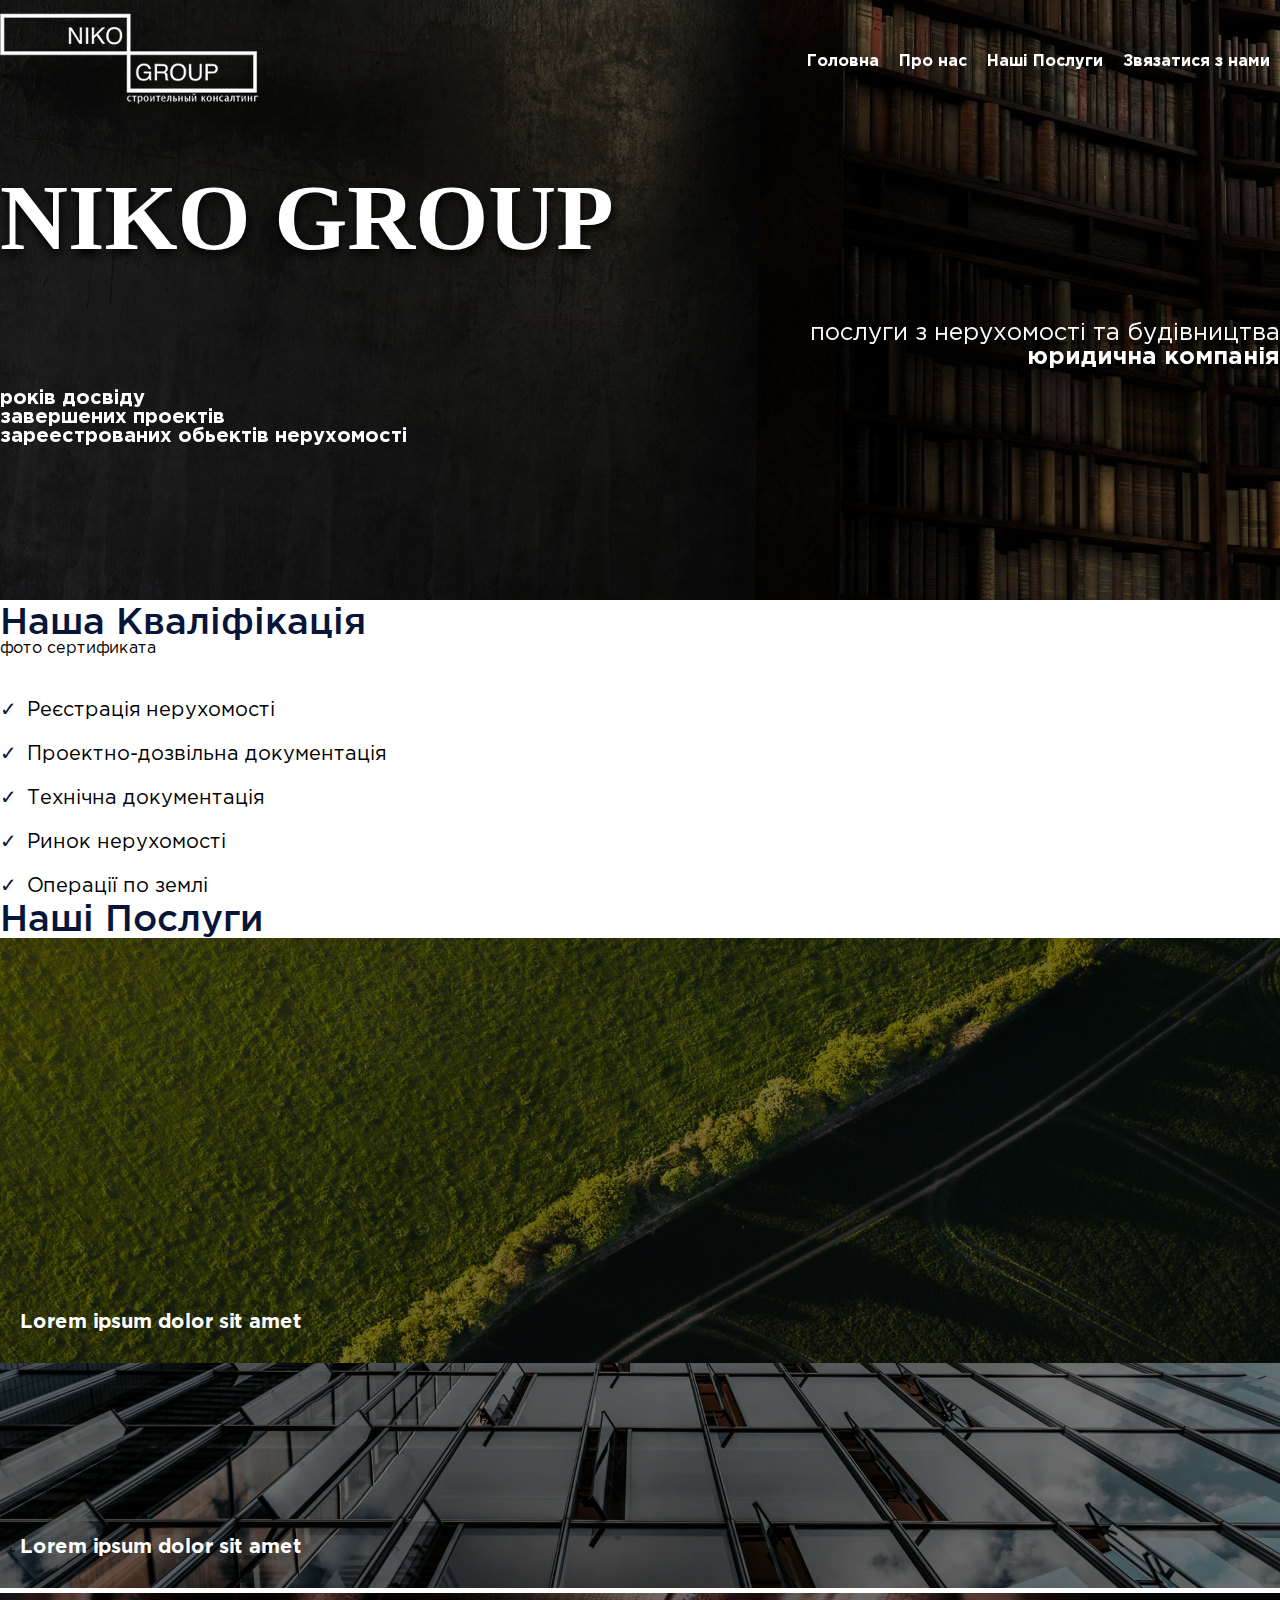
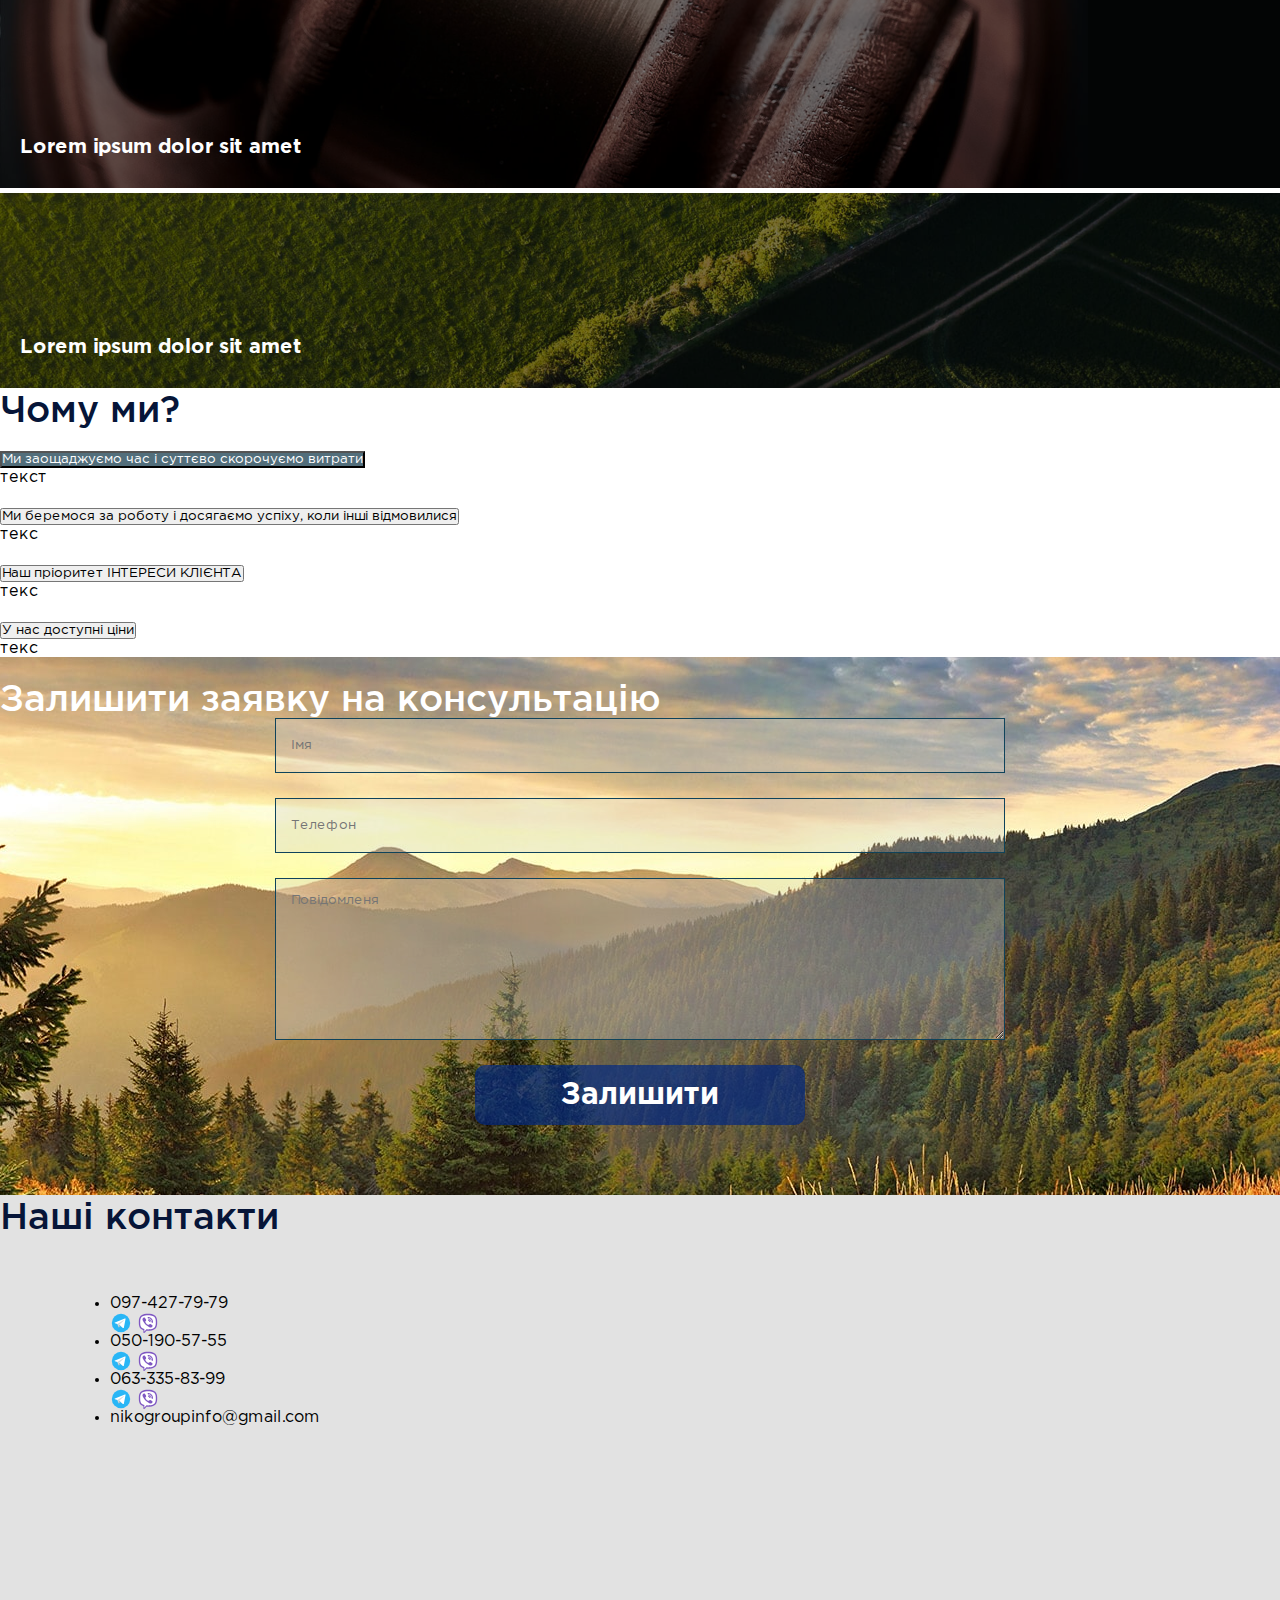
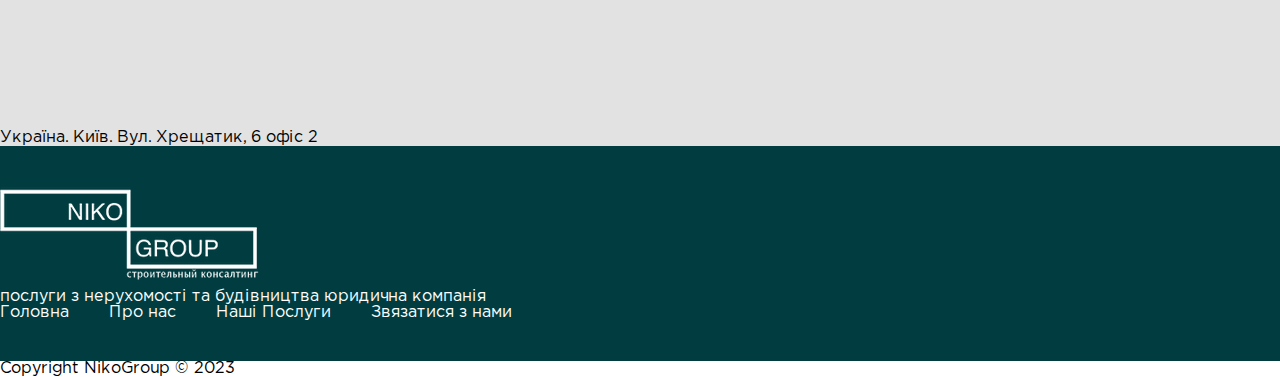
==== index.html @ b3f863db "first commit" ====
<!DOCTYPE html>
<html lang="en">
  <head>
    <meta charset="UTF-8" />
    <meta name="viewport" content="width=device-width, initial-scale=1.0" />
    <link
      rel="shortcut icon"
      href="./assets/img/favico.png"
      type="image/x-icon"
    />
    <link
      rel="stylesheet"
      href="https://cdn.jsdelivr.net/npm/swiper@10/swiper-bundle.min.css"
    />
    <link
      rel="stylesheet"
      href="https://cdnjs.cloudflare.com/ajax/libs/animate.css/4.1.1/animate.min.css"
    />
    <link
      href="https://cdn.jsdelivr.net/npm/bootstrap@5.2.3/dist/css/bootstrap.min.css"
      rel="stylesheet"
      integrity="sha384-rbsA2VBKQhggwzxH7pPCaAqO46MgnOM80zW1RWuH61DGLwZJEdK2Kadq2F9CUG65"
      crossorigin="anonymous"
    />
    <link rel="stylesheet" href="./assets/style/style.css" />
    <title>Niko grup</title>
  </head>

  <body>
    <section class="golovna">
      <!-- Slider main container -->
      <div class="swiper">
        <!-- Additional required wrapper -->
        <div class="swiper-wrapper">
          <div class="swiper-slide">
            <div class="slide">
              <img src="./assets/img/библиотека.jpeg" alt="" />
            </div>
          </div>
          <div class="swiper-slide">
            <div class="slide">
              <img src="./assets/img/practice-bg-2.jpeg" alt="" />
            </div>
          </div>
          <div class="swiper-slide">
            <div class="slide"><img src="./assets/img/teo.jpeg" alt="" /></div>
          </div>
        </div>
      </div>
      <div class="black-fon"></div>
      <header class="header">
        <div class="container">
          <div class="logo">
            <img src="./assets/img/logo4.webp" alt="logo" />
          </div>
          <nav>
            <ul>
              <li><a href="">Головна</a></li>
              <li><a href="">Про нас</a></li>
              <li><a href="">Наші Послуги</a></li>
              <li><a href="">Звязатися з нами</a></li>
            </ul>
          </nav>
        </div>
      </header>
      <div class="container">
        <div class="title">
          <h2 class="animate__animated animate__backInLeft">NIKO GROUP</h2>
          <p class="animate__animated animate__backInRight">
            послуги з нерухомості та будівництва
            <br />
            <strong>юридична компанія</strong>
          </p>
        </div>
        <div class="counter row">
          <div class="col-4">
            <p id="experience"></p>
            <span>років досвіду</span>
          </div>
          <div class="col-4">
            <p id="completed"></p>
            <span>завершених проектів</span>
          </div>
          <div class="col-4">
            <p id="registration"></p>
            <span>зареестрованих обьектів нерухомості</span>
          </div>
        </div>
      </div>
    </section>
    <section class="kvalifikation">
      <div class="container">
        <h2 class="mt-5 mb-5 text-center">Наша Кваліфікація</h2>
        <div class="row">
          <div class="col-5">фото сертификата</div>
          <div class="col-7">
            <ul class="kvalifikation_list">
              <li>Реєстрація нерухомості</li>
              <li>Проектно-дозвільна документація</li>
              <li>Технічна документація</li>
              <li>Ринок нерухомості</li>
              <li>Операції по землі</li>
            </ul>
          </div>
        </div>
      </div>
    </section>
    <section class="servise">
      <div class="container">
        <h2 class="mt-5 mb-5 text-center">Наші Послуги</h2>
        <div class="row">
          <div class="col-6 px-1">
            <div class="main-servise-1 main-servise">
              <div class="fons"></div>
              <img src="./assets/img/practice-bg-1.jpeg" alt="" />
              <div class="main_box">
                <p>Lorem ipsum dolor sit amet</p>
                <a href="">Детальніше</a>
              </div>
            </div>
          </div>
          <div class="col-6 p-0">
            <div class="row">
              <div class="col-12">
                <div class="main-servise-2 main-servise">
                  <div class="fons"></div>
                  <img src="./assets/img/practice-bg-2.jpeg" alt="" />
                  <div class="main_box">
                    <p>Lorem ipsum dolor sit amet</p>
                    <a href="">Детальніше</a>
                  </div>
                </div>
              </div>
              <div class="col-6 pe-0">
                <div class="main-servise-3 main-servise">
                  <div class="fons"></div>
                  <img src="./assets/img/practice-bg-4.jpeg" alt="" />
                  <div class="main_box">
                    <p>Lorem ipsum dolor sit amet</p>
                    <a href="">Детальніше</a>
                  </div>
                </div>
              </div>
              <div class="col-6 ps-1">
                <div class="main-servise-4 main-servise">
                  <div class="fons"></div>
                  <img src="./assets/img/practice-bg-1.jpeg" alt="" />
                  <div class="main_box">
                    <p>Lorem ipsum dolor sit amet</p>
                    <a href="">Детальніше</a>
                  </div>
                </div>
              </div>
            </div>
          </div>
        </div>
      </div>
    </section>
    <section class="about">
      <div class="container">
        <h2 class="mt-5 mb-5 text-center">Чому ми?</h2>
        <div class="accordion mb-5" id="accordionPanelsStayOpenExample">
          <div class="accordion-item">
            <h2 class="accordion-header" id="panelsStayOpen-headingOne">
              <button
                class="accordion-button"
                type="button"
                data-bs-toggle="collapse"
                data-bs-target="#panelsStayOpen-collapseOne"
                aria-expanded="true"
                aria-controls="panelsStayOpen-collapseOne"
              >
                Ми заощаджуємо час і суттєво скорочуємо витрати
              </button>
            </h2>
            <div
              id="panelsStayOpen-collapseOne"
              class="accordion-collapse collapse show"
              aria-labelledby="panelsStayOpen-headingOne"
            >
              <div class="accordion-body">текст</div>
            </div>
          </div>
          <div class="accordion-item">
            <h2 class="accordion-header" id="panelsStayOpen-headingTwo">
              <button
                class="accordion-button collapsed"
                type="button"
                data-bs-toggle="collapse"
                data-bs-target="#panelsStayOpen-collapseTwo"
                aria-expanded="false"
                aria-controls="panelsStayOpen-collapseTwo"
              >
                Ми беремося за роботу і досягаємо успіху, коли інші відмовилися
              </button>
            </h2>
            <div
              id="panelsStayOpen-collapseTwo"
              class="accordion-collapse collapse"
              aria-labelledby="panelsStayOpen-headingTwo"
            >
              <div class="accordion-body">текс</div>
            </div>
          </div>
          <div class="accordion-item">
            <h2 class="accordion-header" id="panelsStayOpen-headingThree">
              <button
                class="accordion-button collapsed"
                type="button"
                data-bs-toggle="collapse"
                data-bs-target="#panelsStayOpen-collapseThree"
                aria-expanded="false"
                aria-controls="panelsStayOpen-collapseThree"
              >
                Наш пріоритет ІНТЕРЕСИ КЛІЄНТА
              </button>
            </h2>
            <div
              id="panelsStayOpen-collapseThree"
              class="accordion-collapse collapse"
              aria-labelledby="panelsStayOpen-headingThree"
            >
              <div class="accordion-body">текс</div>
            </div>
          </div>
          <div class="accordion-item">
            <h2 class="accordion-header" id="panelsStayOpen-headingThree">
              <button
                class="accordion-button collapsed"
                type="button"
                data-bs-toggle="collapse"
                data-bs-target="#panelsStayOpen-collapseThree"
                aria-expanded="false"
                aria-controls="panelsStayOpen-collapseThree"
              >
                У нас доступні ціни
              </button>
            </h2>
            <div
              id="panelsStayOpen-collapseThree"
              class="accordion-collapse collapse"
              aria-labelledby="panelsStayOpen-headingThree"
            >
              <div class="accordion-body">текс</div>
            </div>
          </div>
        </div>
      </div>
    </section>
    <section class="application">
      <div class="container">
        <h2 class="mt-5 mb-5 text-center">Залишити заявку на консультацію</h2>
        <div class="form">
          <form action="post">
            <input type="text" placeholder="Імя" />
            <input type="tel" placeholder="Телефон" />
            <textarea
              placeholder="Повідомленя"
              name=""
              id=""
              cols="30"
              rows="10"
            ></textarea>
            <button>Залишити</button>
          </form>
        </div>
      </div>
    </section>
    <section class="contacts">
      <div class="container">
        <h2 class="text-center pt-5 pb-4">Наші контакти</h2>
        <div class="row">
          <div class="col-6 contact">
            <ul>
              <li class="d-flex">
                <a href="">097-427-79-79</a>
                <div class="icon-contact">
                  <img src="./assets/img/icons8-телеграмма-app.svg" alt="" />
                  <img src="./assets/img/icons8-viber (1).svg" alt="" />
                </div>
              </li>
              <li class="d-flex">
                <a href="">050-190-57-55</a>
                <div class="icon-contact">
                  <img src="./assets/img/icons8-телеграмма-app.svg" alt="" />
                  <img src="./assets/img/icons8-viber (1).svg" alt="" />
                </div>
              </li>
              <li class="d-flex">
                <a href="">063-335-83-99 </a>
                <div class="icon-contact">
                  <img src="./assets/img/icons8-телеграмма-app.svg" alt="" />
                  <img src="./assets/img/icons8-viber (1).svg" alt="" />
                </div>
              </li>
              <li class="d-flex"><a href="">nikogroupinfo@gmail.com</a></li>
            </ul>
          </div>
          <div class="col-6 maps">
            <iframe
              src="https://www.google.com/maps/embed?pb=!1m18!1m12!1m3!1d2540.4040903343794!2d30.52411211744385!3d50.4521995!2m3!1f0!2f0!3f0!3m2!1i1024!2i768!4f13.1!3m3!1m2!1s0x40d4ce524eec6d71%3A0x8c5c0eec859265ce!2sNIKO%20GROUP!5e0!3m2!1suk!2sua!4v1689185384652!5m2!1suk!2sua"
              width="600"
              height="300"
              style="border: 0"
              allowfullscreen=""
              loading="lazy"
              referrerpolicy="no-referrer-when-downgrade"
            ></iframe>
            <p class="mb-4">Україна. Київ. Вул. Хрещатик, 6 офіс 2</p>
          </div>
        </div>
      </div>
    </section>
    <footer>
      <div class="container">
        <div class="row">
          <div class="col-4">
            <img class="logo" src="./assets/img/logo4.webp" alt="logo" />
            <p class="mt-3">
              послуги з нерухомості та будівництва юридична компанія
            </p>
          </div>
          <div class="col-8 menu-footer">
            <ul>
              <li><a href="">Головна</a></li>
              <li><a href="">Про нас</a></li>
              <li><a href="">Наші Послуги</a></li>
              <li><a href="">Звязатися з нами</a></li>
            </ul>
          </div>
        </div>
      </div>
    </footer>
    <div class="text-center">Copyright NikoGroup © 2023</div>
    <script src="https://cdn.jsdelivr.net/npm/swiper@10/swiper-bundle.min.js"></script>
    <script
      src="https://cdn.jsdelivr.net/npm/bootstrap@5.2.3/dist/js/bootstrap.bundle.min.js"
      integrity="sha384-kenU1KFdBIe4zVF0s0G1M5b4hcpxyD9F7jL+jjXkk+Q2h455rYXK/7HAuoJl+0I4"
      crossorigin="anonymous"
    ></script>
    <script src="./assets/js/main.js"></script>
  </body>
</html>
---- assets/style/style.css ----
@charset "UTF-8";
@font-face {
  font-weight: 300; /* Соответствует значению normal */
  font-family: "GothamPro";
  src: url("../fonts/GothamProLight/GothamProLight.ttf");
}
@font-face {
  font-weight: 400; /* Соответствует значению bold */
  font-family: "GothamPro";
  src: url("../fonts/GothamProRegular/GothamProRegular.ttf");
}
@font-face {
  font-weight: 500;
  font-family: "GothamPro";
  src: url("../fonts/GothamProMedium/GothamProMedium.ttf");
}
@font-face {
  font-weight: 700;
  font-family: "GothamPro";
  src: url("../fonts/GothamProBold/GothamProBold.ttf");
}
@font-face {
  font-weight: 900;
  font-family: "GothamPro";
  src: url("../fonts/GothamProBlack/GothamProBlack.ttf");
}
* {
  font-family: "GothamPro", sans-serif;
  margin: 0;
  padding: 0;
  box-sizing: border-box;
}
* a {
  text-decoration: none;
}

.golovna {
  overflow: hidden;
  position: relative;
  min-height: 600px;
}
.golovna .container {
  position: relative;
  z-index: 3;
}

.swiper {
  top: 0;
  left: 0;
  position: absolute;
  height: 100%;
  width: 100%;
}

.slide {
  height: 100%;
}
.slide img {
  -o-object-fit: cover;
     object-fit: cover;
}

.black-fon {
  height: 100%;
  width: 100%;
  background-color: rgba(0, 0, 0, 0.4);
  position: absolute;
  z-index: 2;
}

header .container {
  padding-top: 10px;
  font-family: "GothamPro" sans-serif;
  display: flex;
  justify-content: space-between;
  align-items: center;
}
header .container ul {
  font-weight: 700;
  display: flex;
  list-style-type: none;
}
header .container ul li {
  padding: 5px;
  margin: 5px;
}
header .container ul li a {
  color: white;
}
header .container ul li a:hover {
  color: rgb(209, 209, 209);
}
header .container .logo {
  filter: grayscale(100%) brightness(100000%);
  cursor: pointer;
}

.title {
  color: white;
}
.title h2 {
  color: white;
  font-family: "GothamPro-Bold";
  font-weight: 800;
  margin-top: 50px;
  font-size: 94px;
  animation-duration: 2s;
  text-shadow: 1px 5px 10px black;
}
.title p {
  margin-top: 50px;
  text-align: right;
  font-family: "GothamPro";
  font-size: 24px;
  animation-duration: 4s;
  text-shadow: 1px 5px 2px black;
}

.counter {
  margin-top: 20px;
  font-family: "GothamPro";
  color: white;
}
.counter p {
  font-size: 37px;
  font-weight: 900;
}
.counter span {
  font-weight: 700;
  padding: 0;
  margin: 0;
  font-size: 20px;
}

section h2 {
  color: #061538;
  font-size: 37px;
  font-weight: 500;
}

.kvalifikation_list {
  margin-top: 40px;
  list-style-type: none;
}
.kvalifikation_list li {
  margin-top: 20px;
  font-size: 20px;
}
.kvalifikation_list li::before {
  content: "✓";
  margin-right: 10px;
  color: #061538;
}

.servise .main-servise-1 {
  position: relative;
  height: 425px;
  width: 100%;
}
.servise .main-servise-1 img {
  width: 100%;
  height: 100%;
  -o-object-fit: cover;
     object-fit: cover;
}
.servise .main-servise-2 {
  position: relative;
  height: 225px;
  width: 100%;
}
.servise .main-servise-2 img {
  width: 100%;
  height: 100%;
  -o-object-fit: cover;
     object-fit: cover;
}
.servise .main-servise-3 {
  position: relative;
  margin-top: 5px;
  height: 195px;
  width: 100%;
}
.servise .main-servise-3 img {
  width: 100%;
  height: 100%;
  -o-object-fit: cover;
     object-fit: cover;
}
.servise .main-servise-4 {
  position: relative;
  margin-top: 5px;
  height: 195px;
  width: 100%;
}
.servise .main-servise-4 img {
  width: 100%;
  height: 100%;
  -o-object-fit: cover;
     object-fit: cover;
}
.servise .main-servise .fons {
  position: absolute;
  top: 0;
  left: 0;
  width: 100%;
  height: 100%;
  transition: all 0.5s;
  background-color: rgba(0, 0, 0, 0.517);
}
.servise .main-servise .main_box {
  padding-left: 20px;
  width: 100%;
  bottom: 15px;
  position: absolute;
}
.servise .main-servise .main_box p {
  color: white;
  font-weight: 700;
  font-size: 20px;
}
.servise .main-servise .main_box a {
  color: white;
  transition: all 0.5s;
  padding: 10px;
  border-radius: 20px;
  border: 1px solid rgba(255, 255, 255, 0.517);
  opacity: 0;
}
.servise .main-servise:hover .fons {
  background-color: rgba(1, 43, 45, 0.6);
}
.servise .main-servise:hover a {
  opacity: 1;
  border: 1px solid rgb(255, 255, 255);
}

.accordion-button:not(.collapsed) {
  color: white;
  background-color: #526e7b;
}

.accordion-button:not(.collapsed)::after {
  background-image: var(--bs-accordion-btn-icon);
}

.application {
  padding-top: 20px;
  padding-bottom: 40px;
  background-image: url("../img/Zakarpattya_1920.jpeg");
  background-repeat: no-repeat;
  background-position: center;
}
.application h2 {
  color: white;
}

.form form {
  margin-bottom: 30px;
  display: flex;
  align-items: center;
  flex-direction: column;
  gap: 25px;
}
.form form input {
  padding: 15px;
  border: 1px solid #0f435b;
  background-color: rgba(209, 209, 209, 0.3);
  color: white;
  width: 730px;
  height: 55px;
}
.form form textarea {
  color: white;
  background-color: rgba(209, 209, 209, 0.3);
  padding: 15px;
  border: 1px solid #0f435b;
  width: 730px;
}
.form form button {
  transition: background-color 0.5s;
  width: 330px;
  height: 60px;
  border: none;
  font-size: 30px;
  font-weight: bold;
  border-radius: 10px;
  background-color: rgba(0, 39, 130, 0.685);
  color: white;
  cursor: pointer;
}
.form form button:hover {
  background-color: rgb(0, 39, 130);
}

.contacts {
  background-color: rgb(226, 226, 226);
}

footer {
  padding-top: 40px;
  padding-bottom: 40px;
  color: white;
  width: 100%;
  background-color: #013d40;
}
footer .logo {
  filter: grayscale(100%) brightness(100000%);
}
footer .maps iframe {
  border-radius: 2px;
}
footer a {
  color: white;
}

.contact {
  padding-left: 110px;
  padding-top: 60px;
}

.contact li {
  gap: 5px;
}
.contact li a {
  color: black;
}

.icon-contact {
  display: flex;
  gap: 5px;
}

.icon-contact img {
  width: 22px;
  height: 22px;
}

.menu-footer ul {
  display: flex;
  list-style-type: none;
  gap: 40px;
}
.menu-footer a {
  color: white;
}

.showHeader {
  width: 100%;
  position: fixed;
  z-index: 5;
  background-color: rgba(82, 66, 59, 0.7);
  top: 0;
  left: 0;
  animation-name: showHeader;
  animation-duration: 1s;
}

@keyframes showHeader {
  0% {
    opacity: 0;
    top: -70px;
  }
  100% {
    opacity: 1;
    top: 0;
  }
}/*# sourceMappingURL=style.css.map */
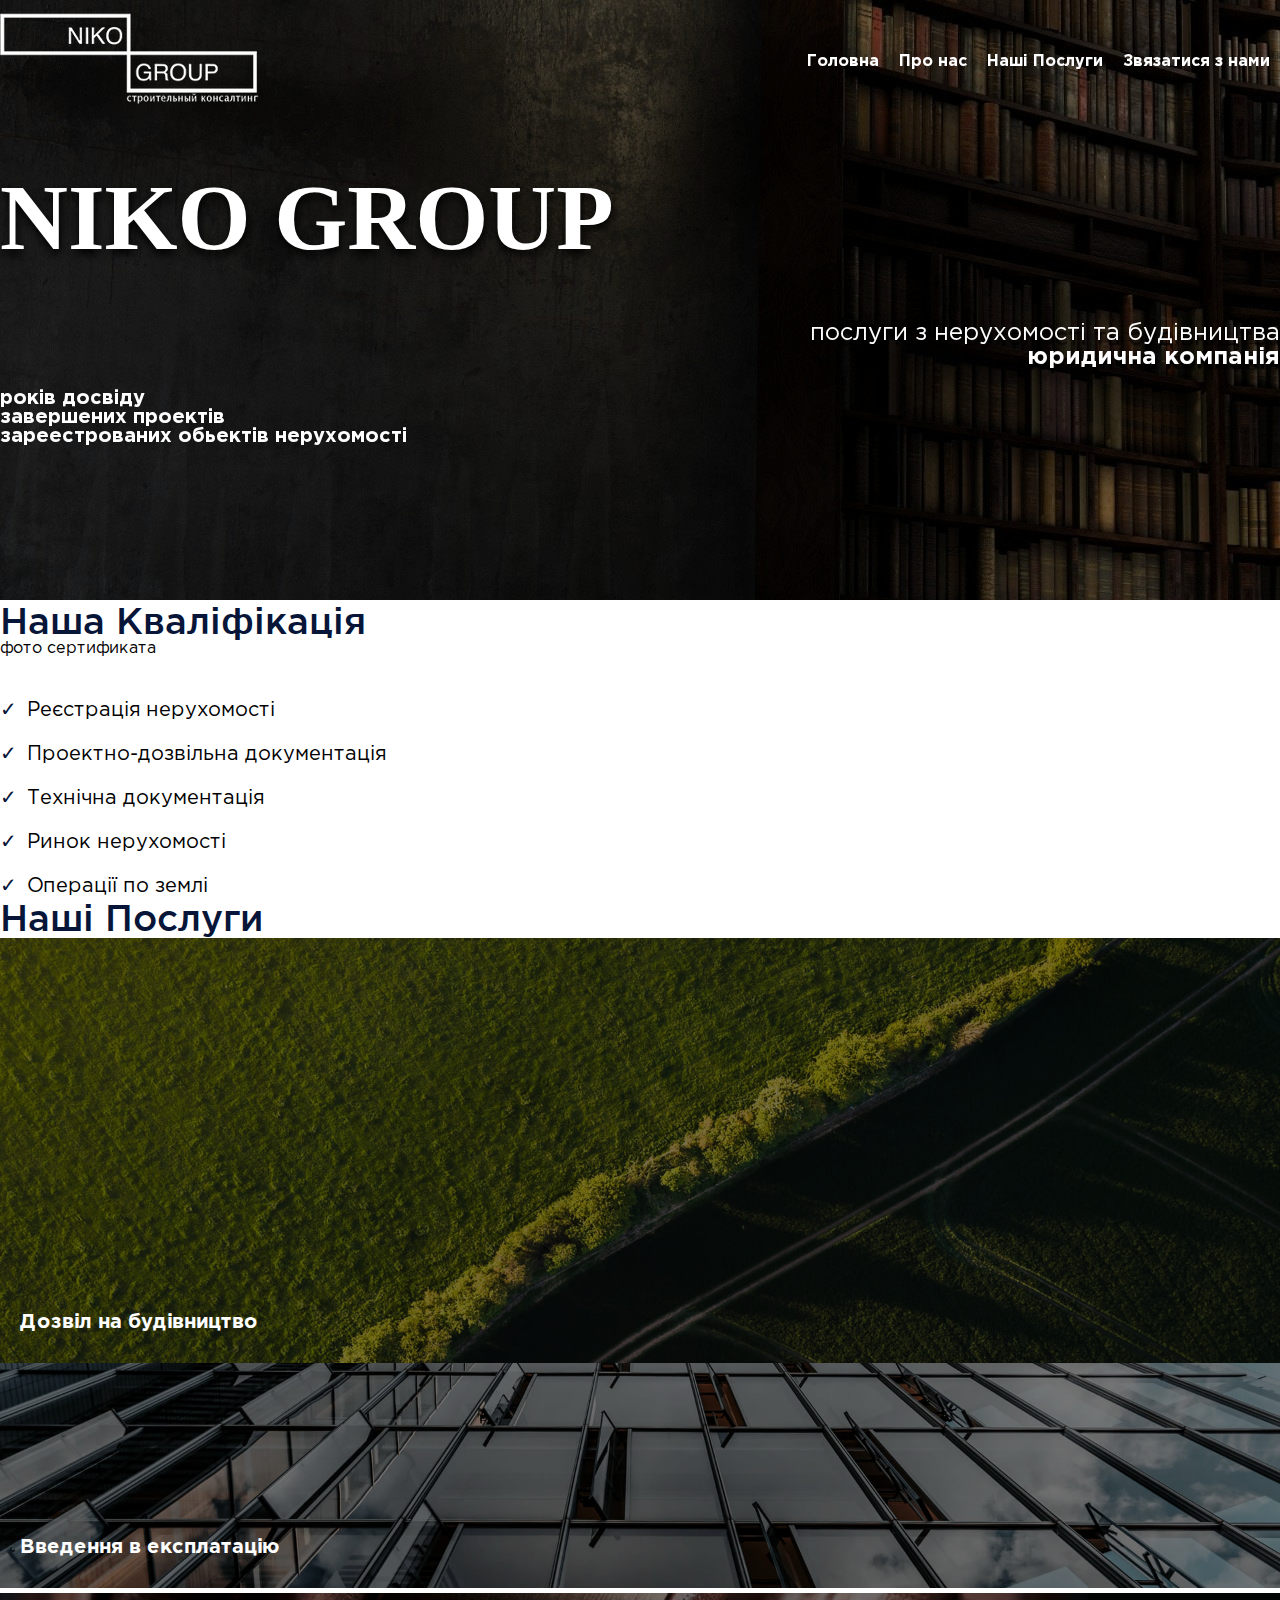
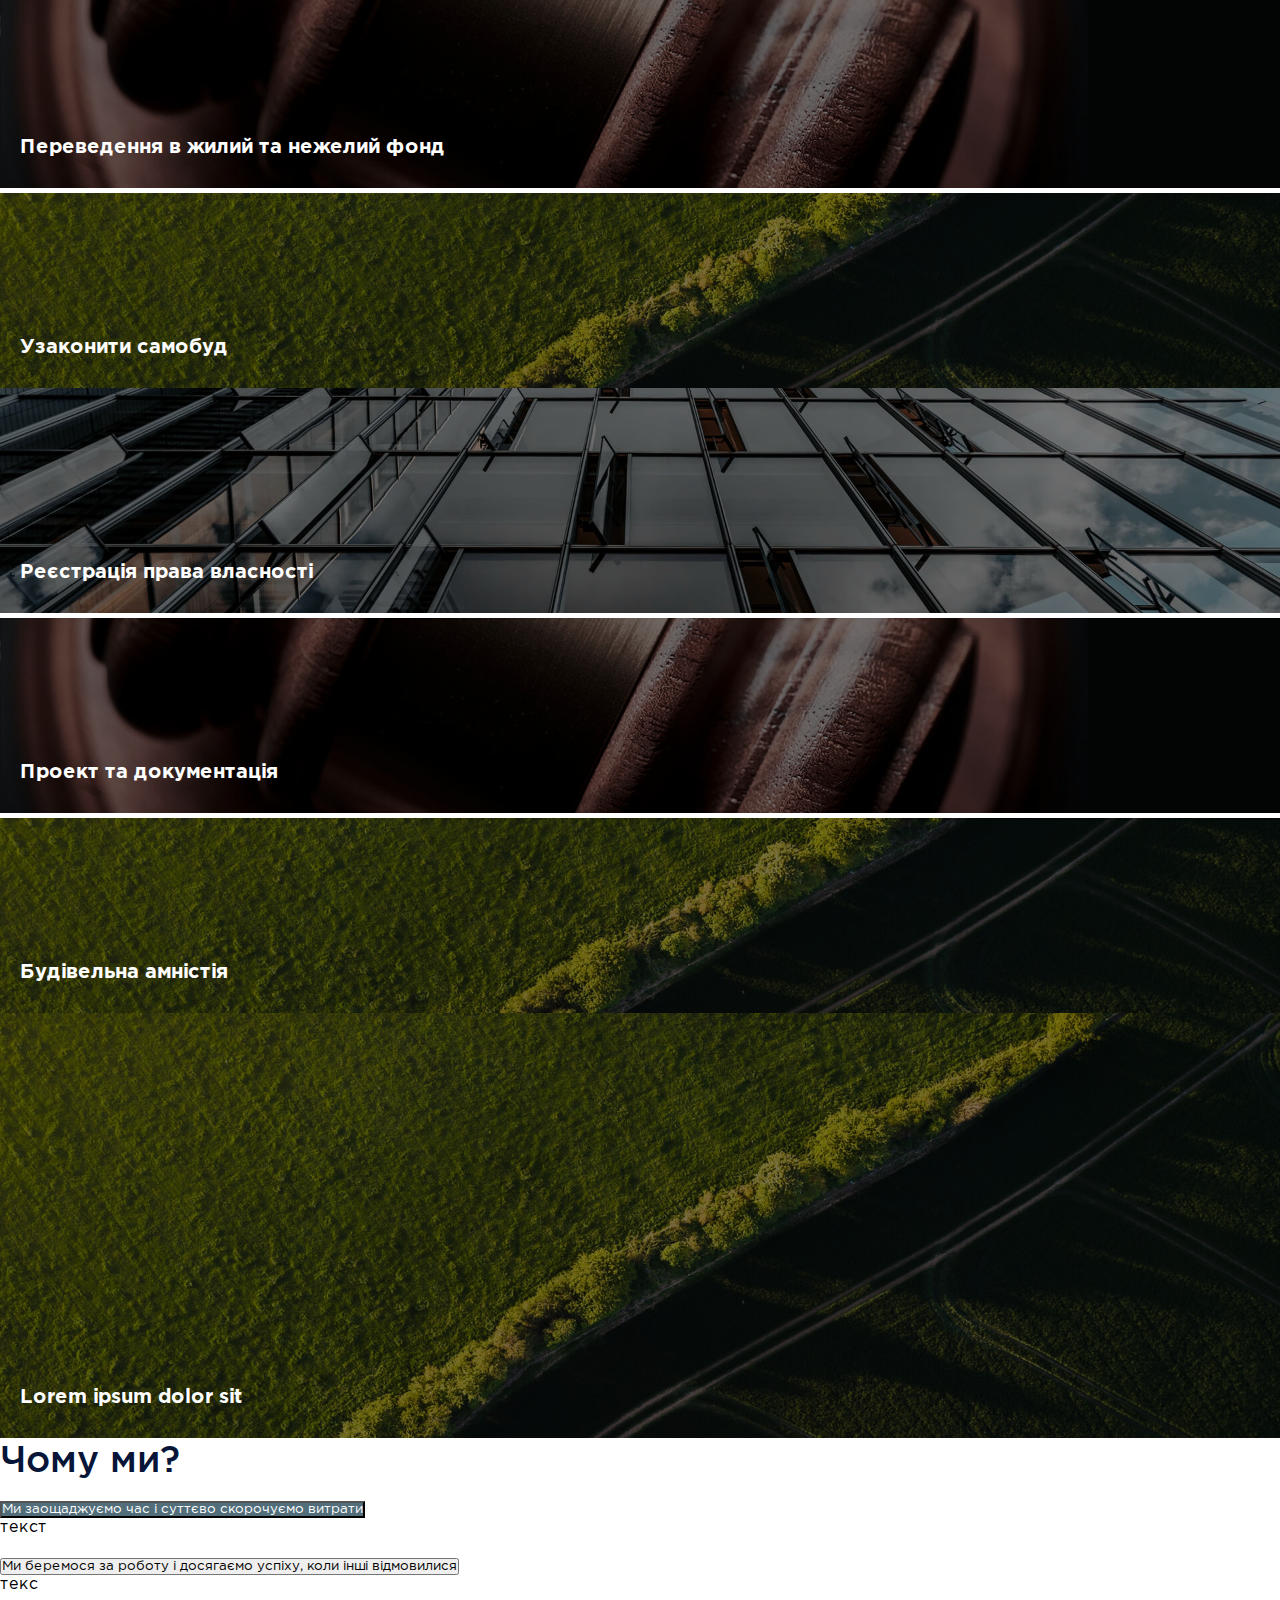
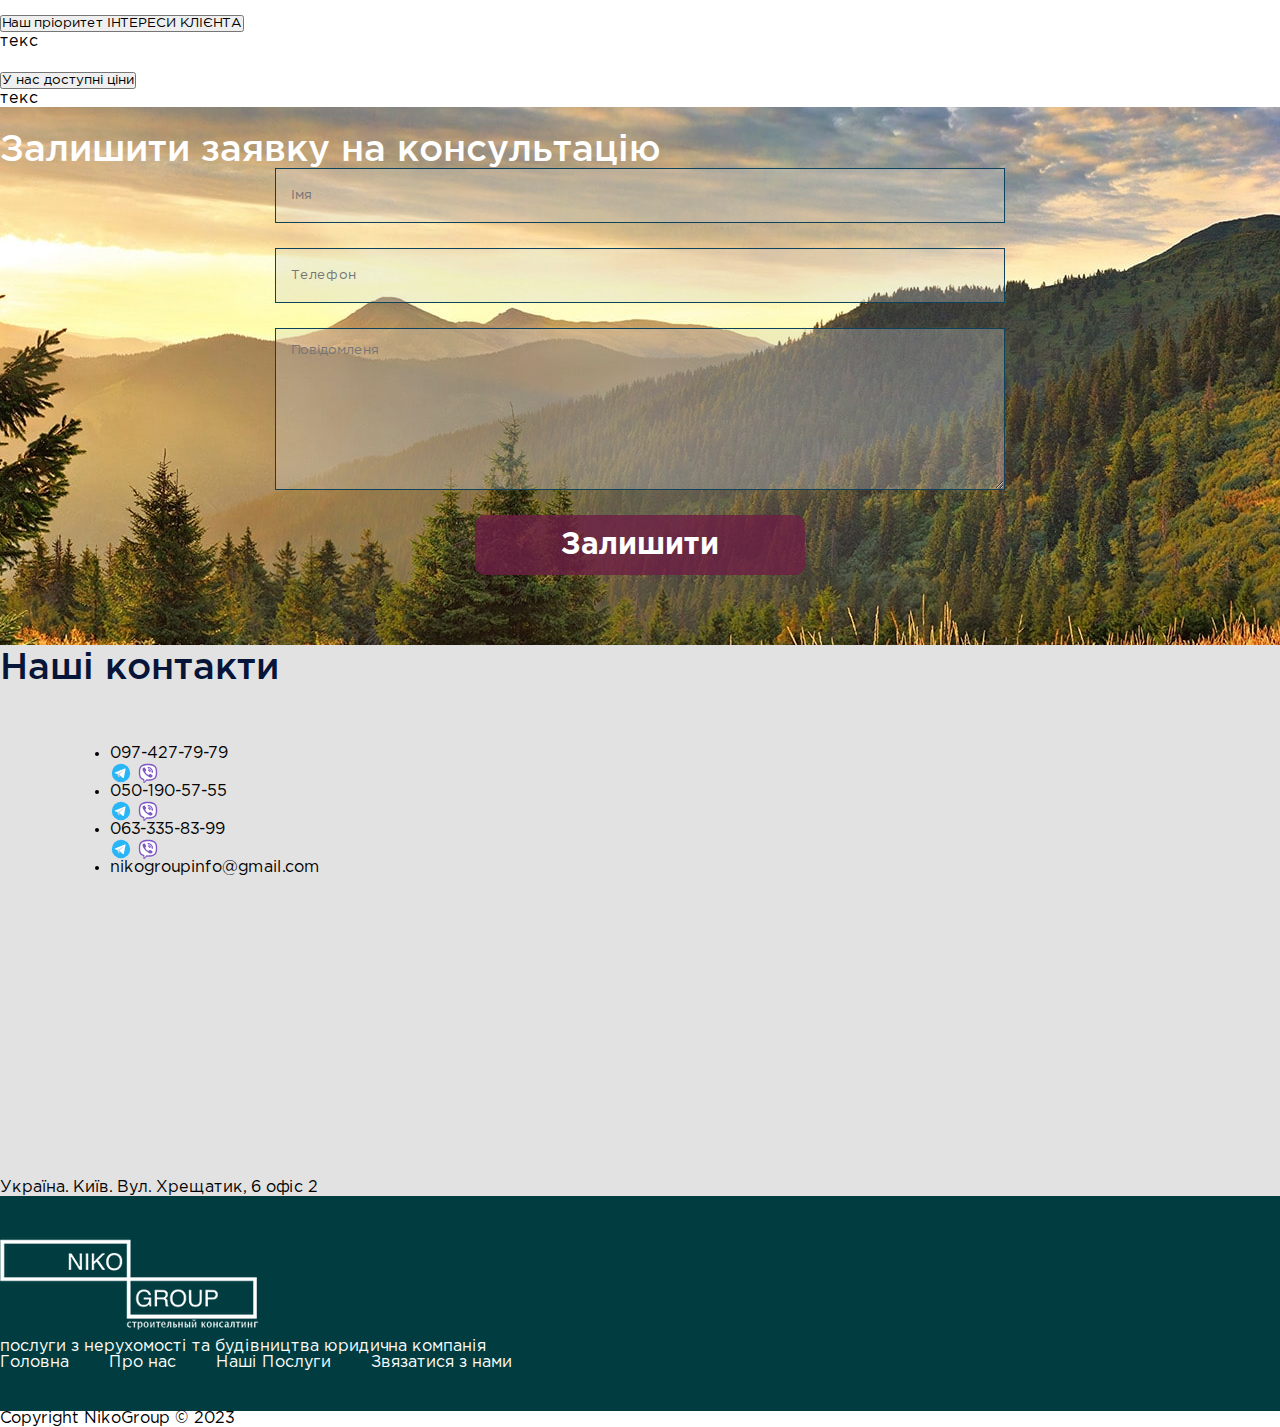
==== commit 0487b2cf: "что-то поменял" ====
--- a/index.html
+++ b/index.html
@@ -114,7 +114,7 @@
               <div class="fons"></div>
               <img src="./assets/img/practice-bg-1.jpeg" alt="" />
               <div class="main_box">
-                <p>Lorem ipsum dolor sit amet</p>
+                <p>Дозвіл на будівництво</p>
                 <a href="">Детальніше</a>
               </div>
             </div>
@@ -126,7 +126,7 @@
                   <div class="fons"></div>
                   <img src="./assets/img/practice-bg-2.jpeg" alt="" />
                   <div class="main_box">
-                    <p>Lorem ipsum dolor sit amet</p>
+                    <p>Введення в експлатацію</p>
                     <a href="">Детальніше</a>
                   </div>
                 </div>
@@ -136,7 +136,7 @@
                   <div class="fons"></div>
                   <img src="./assets/img/practice-bg-4.jpeg" alt="" />
                   <div class="main_box">
-                    <p>Lorem ipsum dolor sit amet</p>
+                    <p>Переведення в жилий та нежелий фонд</p>
                     <a href="">Детальніше</a>
                   </div>
                 </div>
@@ -146,10 +146,58 @@
                   <div class="fons"></div>
                   <img src="./assets/img/practice-bg-1.jpeg" alt="" />
                   <div class="main_box">
-                    <p>Lorem ipsum dolor sit amet</p>
-                    <a href="">Детальніше</a>
-                  </div>
-                </div>
+                    <p>Узаконити самобуд</p>
+                    <a href="">Детальніше</a>
+                  </div>
+                </div>
+              </div>
+            </div>
+          </div>
+        </div>
+        <div class="row p-0 pt-1 ps-1">
+          <div class="col-6 pe-1 ps-0">
+            <div class="row">
+              <div class="col-12">
+                <div class="main-servise-2 main-servise">
+                  <div class="fons"></div>
+                  <img src="./assets/img/practice-bg-2.jpeg" alt="" />
+                  <div class="main_box">
+                    <p>Реєстрація права власності</p>
+                    <a href="">Детальніше</a>
+                  </div>
+                </div>
+              </div>
+              <div class="col-6 pe-0">
+                <div class="main-servise-3 main-servise">
+                  <div class="fons"></div>
+                  <img src="./assets/img/practice-bg-4.jpeg" alt="" />
+                  <div class="main_box">
+                    <p>Проект та документація</p>
+                    <a href="">Детальніше</a>
+                  </div>
+                </div>
+              </div>
+              <div class="col-6 ps-1">
+                <div class="main-servise-4 main-servise">
+                  <div class="fons"></div>
+                  <img src="./assets/img/practice-bg-1.jpeg" alt="" />
+                  <div class="main_box">
+                    <p>Будівельна амністія</p>
+                    <a href="">Детальніше</a>
+                  </div>
+                </div>
+              </div>
+            </div>
+          </div>
+          <div class="col-6 p-0">
+            <div class="main-servise-1 main-servise">
+              <div class="fons"></div>
+              <img src="./assets/img/practice-bg-1.jpeg" alt="" />
+              <div class="main_box">
+                <p>
+                  Lorem ipsum dolor sit
+                </p>
+                <a href="">Детальніше</a>
               </div>
             </div>
           </div>
--- a/assets/style/style.css
+++ b/assets/style/style.css
@@ -284,12 +284,12 @@
   font-size: 30px;
   font-weight: bold;
   border-radius: 10px;
-  background-color: rgba(0, 39, 130, 0.685);
+  background-color: rgba(109, 30, 68, 0.8);
   color: white;
   cursor: pointer;
 }
 .form form button:hover {
-  background-color: rgb(0, 39, 130);
+  background-color: rgb(109, 30, 68);
 }
 
 .contacts {
@@ -348,7 +348,7 @@
   width: 100%;
   position: fixed;
   z-index: 5;
-  background-color: rgba(82, 66, 59, 0.7);
+  background-color: rgba(1, 43, 45, 0.6);
   top: 0;
   left: 0;
   animation-name: showHeader;
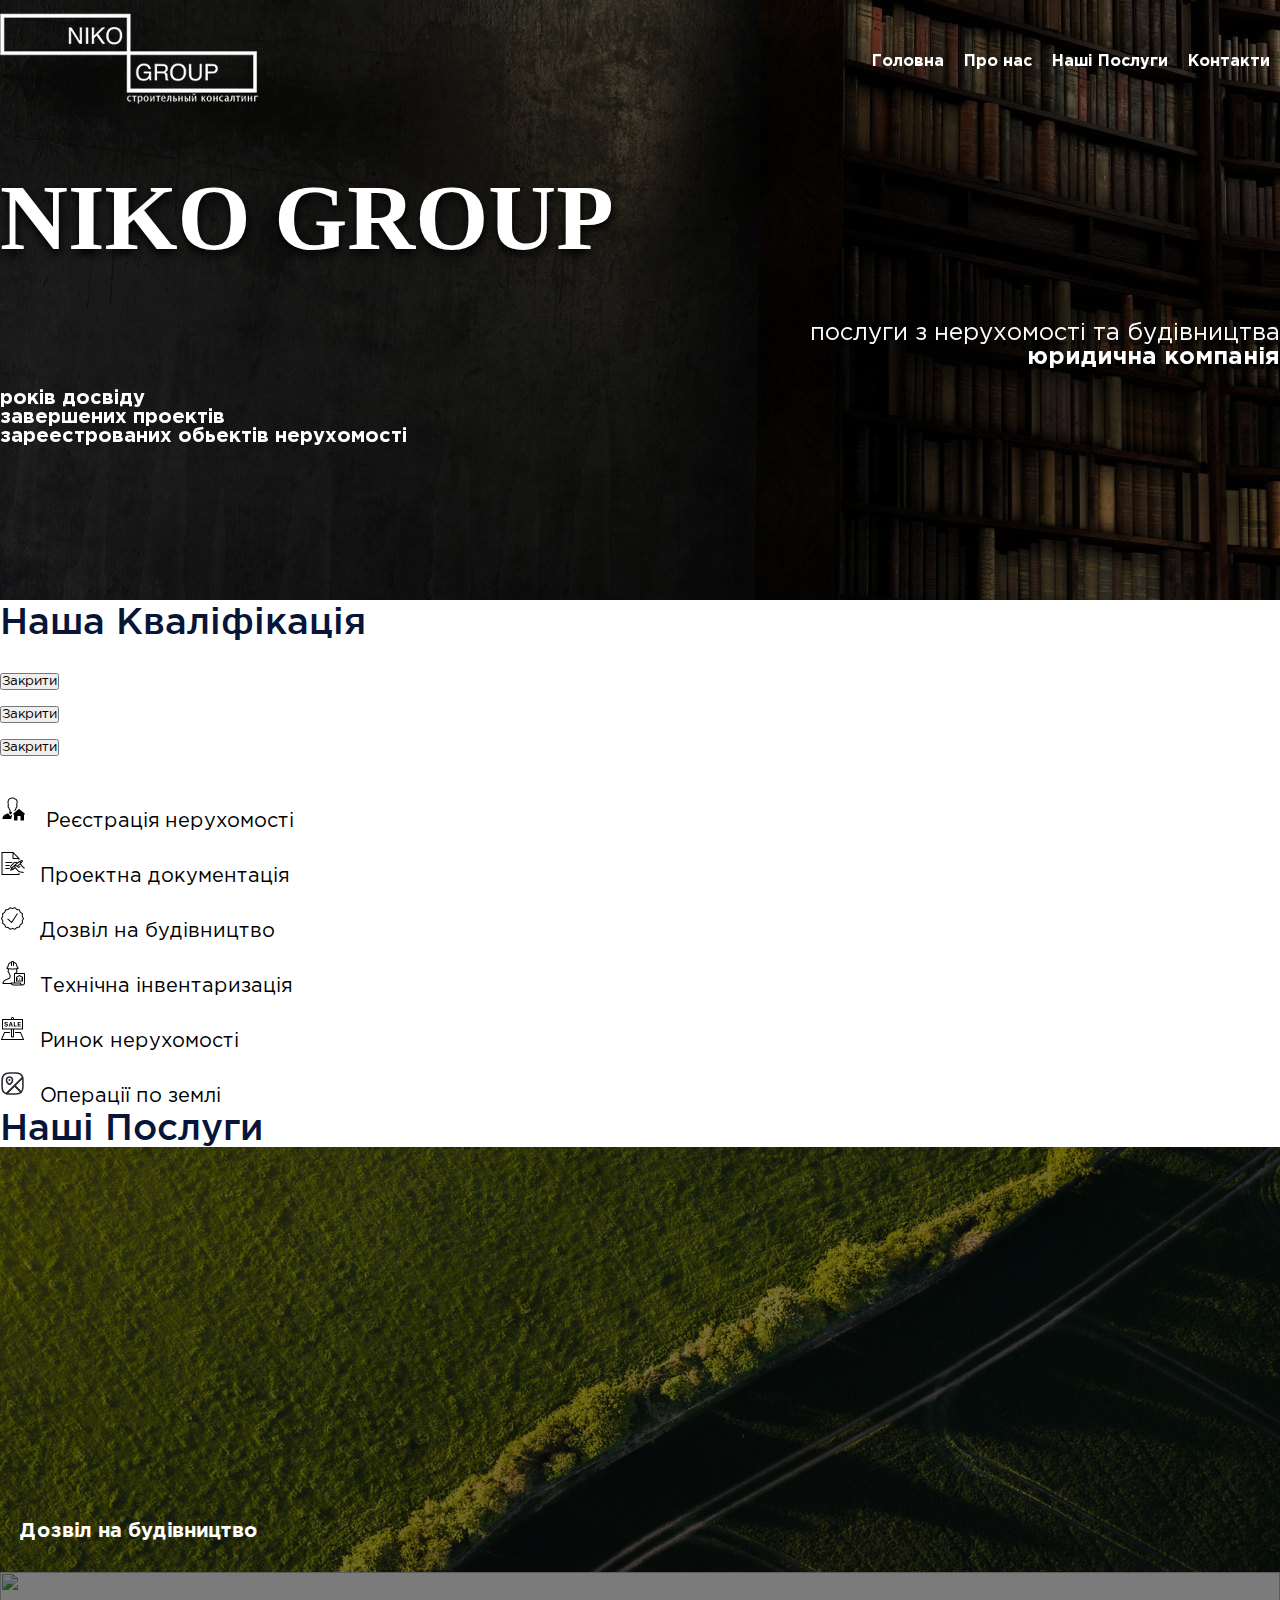
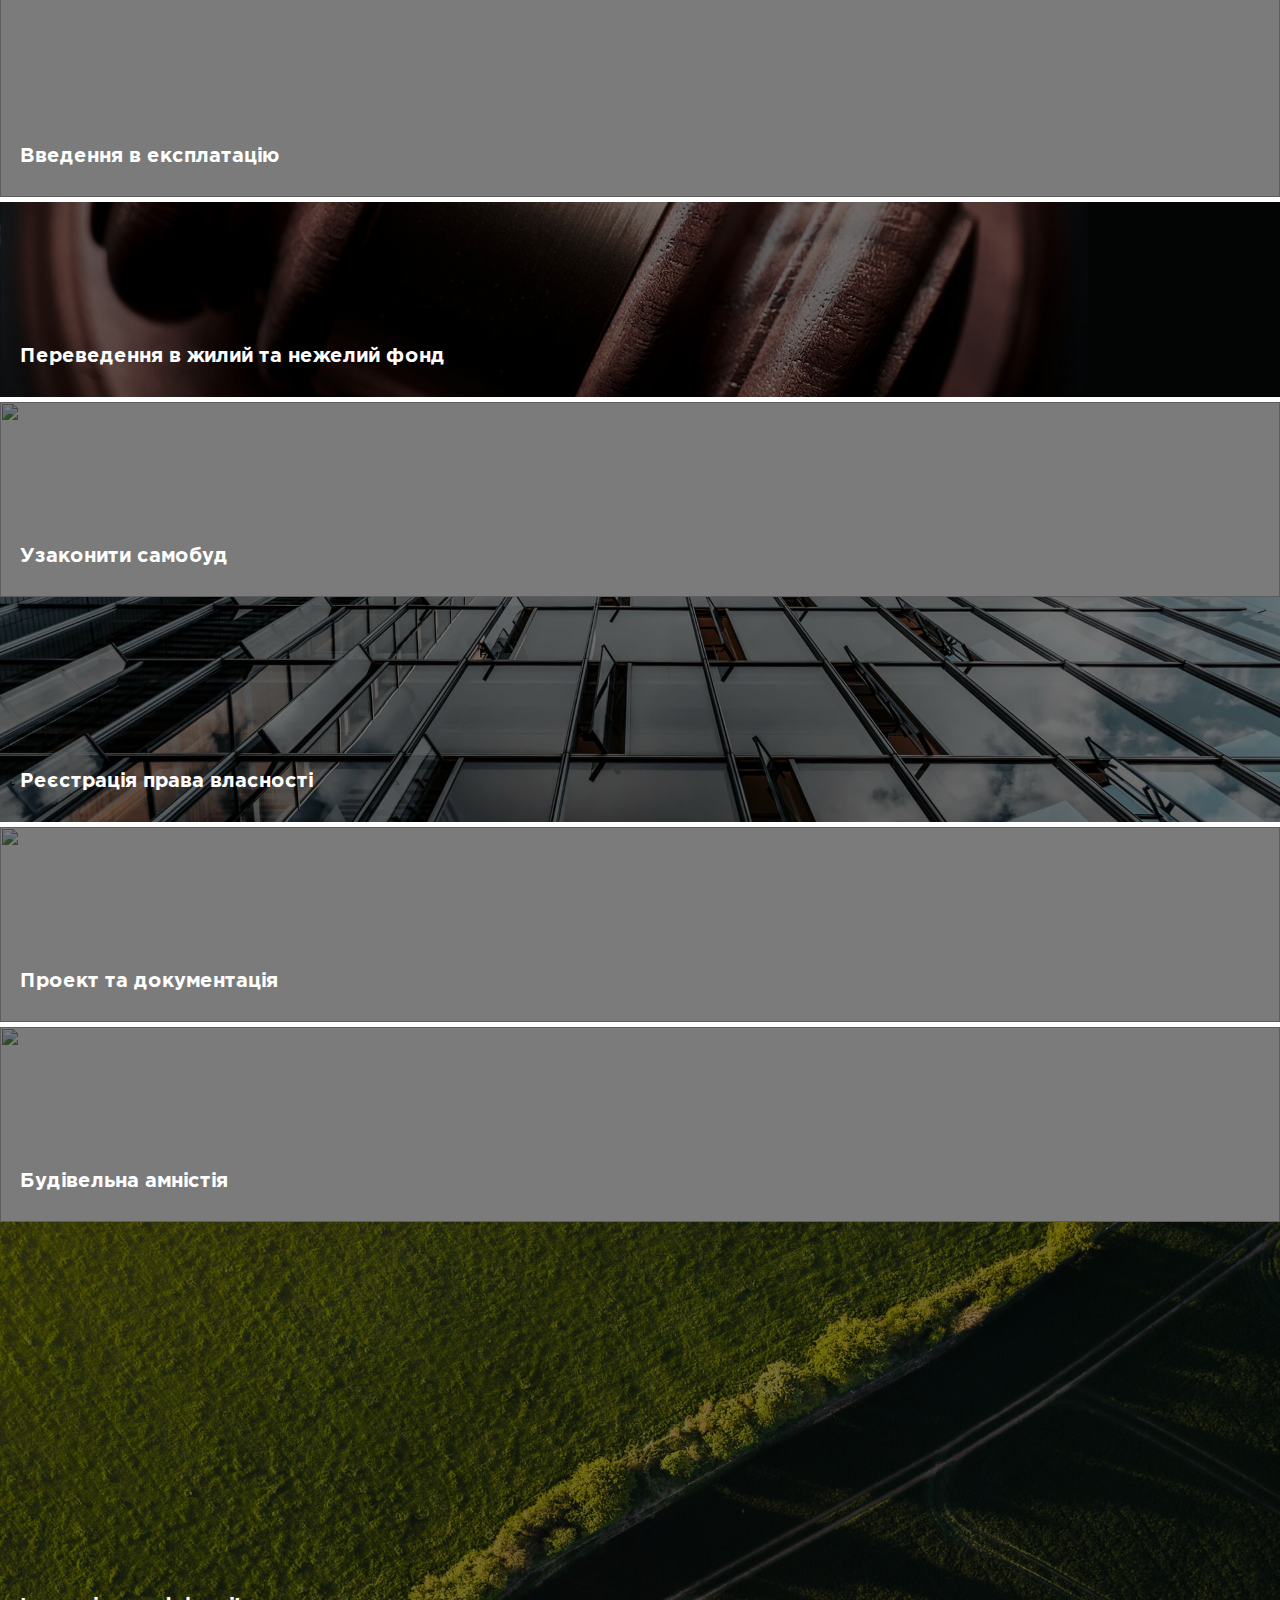
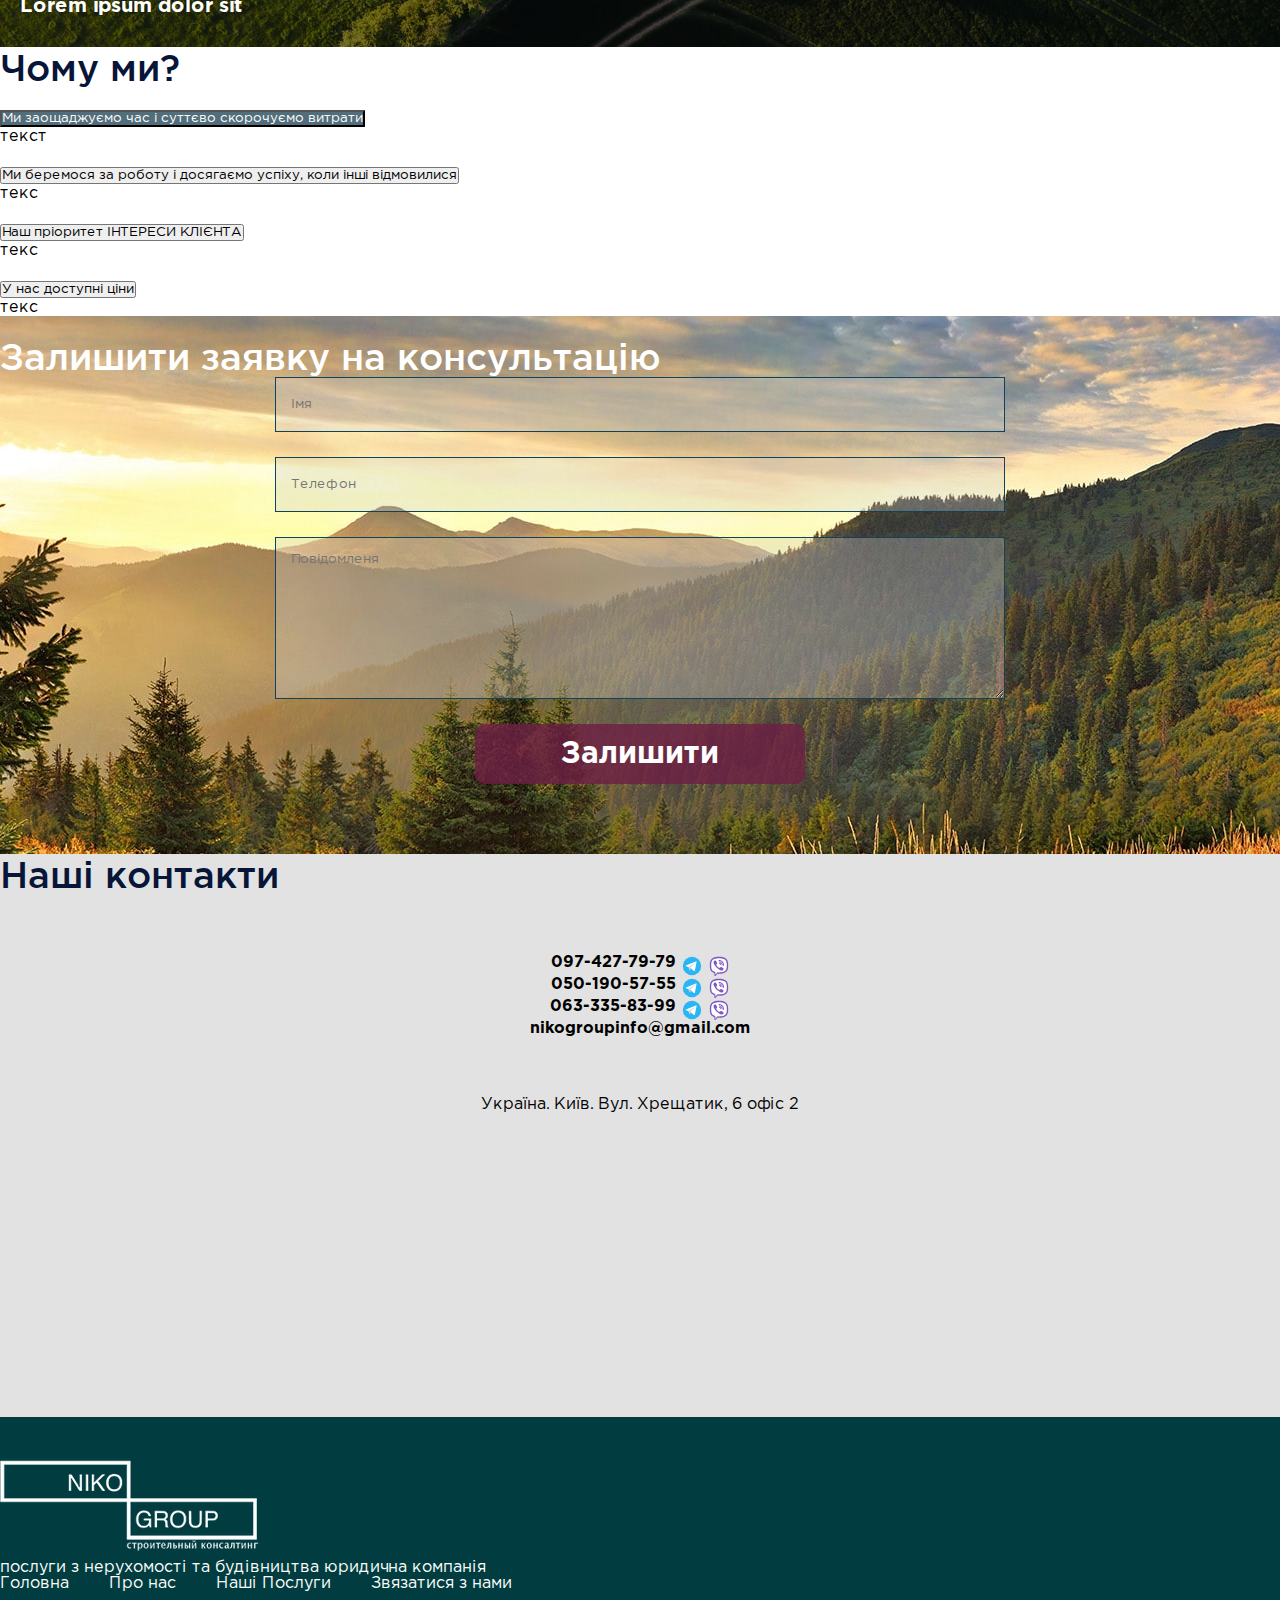
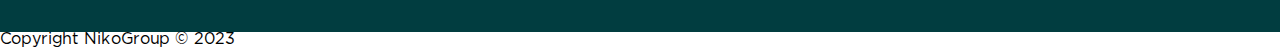
==== commit 63c25aa6: "добавил много чего" ====
--- a/index.html
+++ b/index.html
@@ -22,6 +22,7 @@
       integrity="sha384-rbsA2VBKQhggwzxH7pPCaAqO46MgnOM80zW1RWuH61DGLwZJEdK2Kadq2F9CUG65"
       crossorigin="anonymous"
     />
+
     <link rel="stylesheet" href="./assets/style/style.css" />
     <title>Niko grup</title>
   </head>
@@ -54,13 +55,67 @@
             <img src="./assets/img/logo4.webp" alt="logo" />
           </div>
           <nav>
-            <ul>
+            <img class="close" src="./assets/img/icons8-close.svg" alt="" />
+            <ul class="menu">
               <li><a href="">Головна</a></li>
               <li><a href="">Про нас</a></li>
               <li><a href="">Наші Послуги</a></li>
-              <li><a href="">Звязатися з нами</a></li>
+              <li><a href="">Контакти</a></li>
             </ul>
+            <div class="menu_contact">
+              <ul>
+                <li>
+                  <a href="">097-427-79-79</a>
+                  <div class="menu-mesendjer">
+                    <a href=""
+                      ><img
+                        src="./assets/img/svg/icons8-viber-white.svg"
+                        alt=""
+                    /></a>
+                    <a href=""
+                      ><img
+                        src="./assets/img/svg/icons8-telegram-white.svg"
+                        alt=""
+                    /></a>
+                  </div>
+                  
+                </li>
+                <li>
+                  <a href="">050-190-57-55</a>
+                  <div class="menu-mesendjer">
+                    <a href=""
+                      ><img
+                        src="./assets/img/svg/icons8-viber-white.svg"
+                        alt=""
+                    /></a>
+                    <a href=""
+                      ><img
+                        src="./assets/img/svg/icons8-telegram-white.svg"
+                        alt=""
+                    /></a>
+                  </div>
+                  
+                </li>
+                <li>
+                  <a href="">063-335-83-99</a>
+                  <div class="menu-mesendjer">
+                    <a href=""
+                      ><img
+                        src="./assets/img/svg/icons8-viber-white.svg"
+                        alt=""
+                    /></a>
+                    <a href=""
+                      ><img
+                        src="./assets/img/svg/icons8-telegram-white.svg"
+                        alt=""
+                    /></a>
+                  </div>
+                 
+                </li>
+              </ul>
+            </div>
           </nav>
+          <img class="menu-icons" src="./assets/img/icons8-меню.svg" alt="" />
         </div>
       </header>
       <div class="container">
@@ -73,15 +128,15 @@
           </p>
         </div>
         <div class="counter row">
-          <div class="col-4">
+          <div class="col-sm-4">
             <p id="experience"></p>
             <span>років досвіду</span>
           </div>
-          <div class="col-4">
+          <div class="col-sm-4">
             <p id="completed"></p>
             <span>завершених проектів</span>
           </div>
-          <div class="col-4">
+          <div class="col-sm-4">
             <p id="registration"></p>
             <span>зареестрованих обьектів нерухомості</span>
           </div>
@@ -92,14 +147,87 @@
       <div class="container">
         <h2 class="mt-5 mb-5 text-center">Наша Кваліфікація</h2>
         <div class="row">
-          <div class="col-5">фото сертификата</div>
-          <div class="col-7">
+          <div class="col-md-6">
+            <img data-bs-toggle="modal" data-bs-target="#exampleModal1" loading="lazy" class="sertificat" src="./assets/img/сертіфікат/свідоцтво Міщенко О.С.jpg" alt="">
+            <img data-bs-toggle="modal" data-bs-target="#exampleModal2" loading="lazy" class="sertificat" src="./assets/img/сертіфікат/0ebcfa81-581e-47b7-aac8-8246e598b655.jpg" alt="">
+            <img data-bs-toggle="modal" data-bs-target="#exampleModal3" loading="lazy" class="sertificat"  src="./assets/img/сертіфікат/Сертификат2.jpg" alt="">
+          <!-- Modal -->
+<div class="modal fade" id="exampleModal1" tabindex="-1" aria-labelledby="exampleModalLabel" aria-hidden="true">
+  <div class="modal-dialog">
+    <div class="modal-content">
+     
+      <div class="modal-body">
+        <img  loading="lazy"  src="./assets/img/сертіфікат/свідоцтво Міщенко О.С.jpg" alt="">
+      </div>
+      <div class="modal-footer">
+        <button type="button" class="btn btn-secondary" data-bs-dismiss="modal">Закрити</button>
+      </div>
+    </div>
+  </div>
+</div>  
+<div class="modal fade" id="exampleModal2" tabindex="-1" aria-labelledby="exampleModalLabel" aria-hidden="true">
+  <div class="modal-dialog">
+    <div class="modal-content">
+     
+      <div class="modal-body">
+        <img  loading="lazy"  src="./assets/img/сертіфікат/0ebcfa81-581e-47b7-aac8-8246e598b655.jpg" alt="">
+      </div>
+      <div class="modal-footer">
+        <button type="button" class="btn btn-secondary" data-bs-dismiss="modal">Закрити</button>
+      </div>
+    </div>
+  </div>
+</div> 
+<div class="modal fade" id="exampleModal3" tabindex="-1" aria-labelledby="exampleModalLabel" aria-hidden="true">
+  <div class="modal-dialog">
+    <div class="modal-content">
+     
+      <div class="modal-body">
+        <img  loading="lazy"  src="./assets/img/сертіфікат/Сертификат2.jpg" alt="">
+      </div>
+      <div class="modal-footer">
+        <button type="button" class="btn btn-secondary" data-bs-dismiss="modal">Закрити</button>
+      </div>
+    </div>
+  </div>
+</div> 
+          </div>
+          <div class="col-md-6">
             <ul class="kvalifikation_list">
-              <li>Реєстрація нерухомості</li>
-              <li>Проектно-дозвільна документація</li>
-              <li>Технічна документація</li>
-              <li>Ринок нерухомості</li>
-              <li>Операції по землі</li>
+              <li>
+                <img src="./assets/img/svg/icons8-real-estate-agent-50.png" alt="" />
+                Реєстрація нерухомості 
+              </li>
+              <li>
+                <img
+                  src="./assets/img/svg/icons8-signing-a-document-50.png"
+                  alt=""
+                />Проектна документація
+              </li>
+              <li>
+                <img
+                  src="./assets/img/svg/icons8-approval-50.png"
+                  alt=""
+                />Дозвіл на будівництво
+              </li>
+              <li>
+                <img
+                  src="./assets/img/svg/icons8-architect-50.png"
+                  alt=""
+                />Технічна інвентаризація
+              </li>
+              <li>
+                <img
+                  src="./assets/img/svg/icons8-land-sales-50.png"
+                  alt=""
+                />Ринок нерухомості
+              </li>
+              <li>
+                <img
+                  src="./assets/img/svg/map-svgrepo-com.svg"
+                  alt=""
+                />Операції по землі
+              </li>
             </ul>
           </div>
         </div>
@@ -109,7 +237,7 @@
       <div class="container">
         <h2 class="mt-5 mb-5 text-center">Наші Послуги</h2>
         <div class="row">
-          <div class="col-6 px-1">
+          <div class="col-md-6 px-md-1 p-0">
             <div class="main-servise-1 main-servise">
               <div class="fons"></div>
               <img src="./assets/img/practice-bg-1.jpeg" alt="" />
@@ -119,19 +247,22 @@
               </div>
             </div>
           </div>
-          <div class="col-6 p-0">
+          <div class="col-md-6 p-0">
             <div class="row">
-              <div class="col-12">
+              <div class="col-md-12">
                 <div class="main-servise-2 main-servise">
                   <div class="fons"></div>
-                  <img src="./assets/img/practice-bg-2.jpeg" alt="" />
+                  <img
+                    src="./assets/img/panorams/введення в експлотацию.jpeg"
+                    alt=""
+                  />
                   <div class="main_box">
                     <p>Введення в експлатацію</p>
                     <a href="">Детальніше</a>
                   </div>
                 </div>
               </div>
-              <div class="col-6 pe-0">
+              <div class="col-md-6 pe-0">
                 <div class="main-servise-3 main-servise">
                   <div class="fons"></div>
                   <img src="./assets/img/practice-bg-4.jpeg" alt="" />
@@ -141,10 +272,10 @@
                   </div>
                 </div>
               </div>
-              <div class="col-6 ps-1">
+              <div class="col-md-6 ps-md-1">
                 <div class="main-servise-4 main-servise">
                   <div class="fons"></div>
-                  <img src="./assets/img/practice-bg-1.jpeg" alt="" />
+                  <img src="./assets/img/panorams/самобуд.jpeg" alt="" />
                   <div class="main_box">
                     <p>Узаконити самобуд</p>
                     <a href="">Детальніше</a>
@@ -154,10 +285,10 @@
             </div>
           </div>
         </div>
-        <div class="row p-0 pt-1 ps-1">
-          <div class="col-6 pe-1 ps-0">
+        <div class="row p-md-0 pt-md-1 ps-md-1">
+          <div class="col-md-6 pe-md-1 ps-0">
             <div class="row">
-              <div class="col-12">
+              <div class="col-md-12 pad">
                 <div class="main-servise-2 main-servise">
                   <div class="fons"></div>
                   <img src="./assets/img/practice-bg-2.jpeg" alt="" />
@@ -167,20 +298,20 @@
                   </div>
                 </div>
               </div>
-              <div class="col-6 pe-0">
+              <div class="col-md-6 pe-0">
                 <div class="main-servise-3 main-servise">
                   <div class="fons"></div>
-                  <img src="./assets/img/practice-bg-4.jpeg" alt="" />
+                  <img src="./assets/img/panorams/проект.jpeg" alt="" />
                   <div class="main_box">
                     <p>Проект та документація</p>
                     <a href="">Детальніше</a>
                   </div>
                 </div>
               </div>
-              <div class="col-6 ps-1">
+              <div class="col-md-6 ps-md-1 pad">
                 <div class="main-servise-4 main-servise">
                   <div class="fons"></div>
-                  <img src="./assets/img/practice-bg-1.jpeg" alt="" />
+                  <img src="./assets/img/panorams/амнистія.jpeg" alt="" />
                   <div class="main_box">
                     <p>Будівельна амністія</p>
                     <a href="">Детальніше</a>
@@ -189,14 +320,12 @@
               </div>
             </div>
           </div>
-          <div class="col-6 p-0">
+          <div class="col-md-6 p-0">
             <div class="main-servise-1 main-servise">
               <div class="fons"></div>
               <img src="./assets/img/practice-bg-1.jpeg" alt="" />
               <div class="main_box">
-                <p>
-                  Lorem ipsum dolor sit
-                </p>
+                <p>Lorem ipsum dolor sit</p>
                 <a href="">Детальніше</a>
               </div>
             </div>
@@ -317,8 +446,8 @@
     <section class="contacts">
       <div class="container">
         <h2 class="text-center pt-5 pb-4">Наші контакти</h2>
-        <div class="row">
-          <div class="col-6 contact">
+       
+          <div class="contact">
             <ul>
               <li class="d-flex">
                 <a href="">097-427-79-79</a>
@@ -344,18 +473,20 @@
               <li class="d-flex"><a href="">nikogroupinfo@gmail.com</a></li>
             </ul>
           </div>
-          <div class="col-6 maps">
+        </div>
+          <div class=" maps">
+            <p class="mb-4">Україна. Київ. Вул. Хрещатик, 6 офіс 2</p>
             <iframe
+           
               src="https://www.google.com/maps/embed?pb=!1m18!1m12!1m3!1d2540.4040903343794!2d30.52411211744385!3d50.4521995!2m3!1f0!2f0!3f0!3m2!1i1024!2i768!4f13.1!3m3!1m2!1s0x40d4ce524eec6d71%3A0x8c5c0eec859265ce!2sNIKO%20GROUP!5e0!3m2!1suk!2sua!4v1689185384652!5m2!1suk!2sua"
-              width="600"
-              height="300"
+            
               style="border: 0"
               allowfullscreen=""
               loading="lazy"
               referrerpolicy="no-referrer-when-downgrade"
             ></iframe>
-            <p class="mb-4">Україна. Київ. Вул. Хрещатик, 6 офіс 2</p>
-          </div>
+            
+        
         </div>
       </div>
     </section>
--- a/assets/style/style.css
+++ b/assets/style/style.css
@@ -39,12 +39,9 @@
   position: relative;
   min-height: 600px;
 }
-.golovna .container {
-  position: relative;
-  z-index: 3;
-}
 
 .swiper {
+  z-index: 0;
   top: 0;
   left: 0;
   position: absolute;
@@ -76,6 +73,8 @@
   align-items: center;
 }
 header .container ul {
+  position: relative;
+  z-index: 2;
   font-weight: 700;
   display: flex;
   list-style-type: none;
@@ -91,11 +90,19 @@
   color: rgb(209, 209, 209);
 }
 header .container .logo {
+  position: relative;
+  z-index: 2;
   filter: grayscale(100%) brightness(100000%);
   cursor: pointer;
 }
 
+.menu_contact {
+  display: none;
+}
+
 .title {
+  position: relative;
+  z-index: 2;
   color: white;
 }
 .title h2 {
@@ -117,6 +124,8 @@
 }
 
 .counter {
+  position: relative;
+  z-index: 2;
   margin-top: 20px;
   font-family: "GothamPro";
   color: white;
@@ -138,6 +147,10 @@
   font-weight: 500;
 }
 
+.sertificat {
+  max-width: 10%;
+}
+
 .kvalifikation_list {
   margin-top: 40px;
   list-style-type: none;
@@ -146,10 +159,10 @@
   margin-top: 20px;
   font-size: 20px;
 }
-.kvalifikation_list li::before {
-  content: "✓";
-  margin-right: 10px;
-  color: #061538;
+.kvalifikation_list li img {
+  width: 25px;
+  margin-bottom: 6px;
+  margin-right: 15px;
 }
 
 .servise .main-servise-1 {
@@ -232,6 +245,10 @@
 .servise .main-servise:hover a {
   opacity: 1;
   border: 1px solid rgb(255, 255, 255);
+}
+
+.modal-body img {
+  width: 100%;
 }
 
 .accordion-button:not(.collapsed) {
@@ -306,22 +323,35 @@
 footer .logo {
   filter: grayscale(100%) brightness(100000%);
 }
-footer .maps iframe {
-  border-radius: 2px;
-}
 footer a {
   color: white;
 }
 
+.maps {
+  padding-bottom: 0;
+  margin-bottom: 0;
+  width: 100%;
+}
+.maps p {
+  text-align: center;
+}
+.maps iframe {
+  width: 100%;
+  height: 300px;
+}
+
 .contact {
-  padding-left: 110px;
   padding-top: 60px;
+  padding-bottom: 60px;
 }
 
 .contact li {
   gap: 5px;
+  display: flex;
+  justify-content: center;
 }
 .contact li a {
+  font-weight: 700;
   color: black;
 }
 
@@ -355,6 +385,47 @@
   animation-duration: 1s;
 }
 
+.menu-icons {
+  display: none;
+}
+
+.close {
+  display: none;
+}
+
+.overflov {
+  overflow: hidden;
+}
+
+.service_img {
+  top: 0;
+  left: 0;
+  position: absolute;
+  height: 100%;
+  -o-object-fit: cover;
+     object-fit: cover;
+  width: 100%;
+}
+
+.service-top-section {
+  position: relative;
+}
+
+h1 {
+  position: relative;
+  z-index: 2;
+  margin-bottom: 0;
+  color: white;
+}
+
+.content {
+  padding-top: 30px;
+  padding-bottom: 30px;
+  font-family: "GothamPro", sans-serif;
+  font-weight: 400;
+  color: #282828;
+}
+
 @keyframes showHeader {
   0% {
     opacity: 0;
@@ -364,4 +435,172 @@
     opacity: 1;
     top: 0;
   }
+}
+@media (max-width: 1245px) {
+  .maps iframe {
+    width: 100%;
+  }
+}
+@media (max-width: 992px) {
+  .swiper {
+    display: none;
+  }
+  .golovna {
+    background-image: url("../img/kyiv.jpeg");
+  }
+  .sertificat {
+    max-width: 25%;
+  }
+  .close {
+    display: block;
+    width: 40px;
+    position: absolute;
+    top: 35px;
+    right: 20px;
+  }
+  .menu-icons {
+    position: relative;
+    z-index: 2;
+    display: block;
+    width: 40px;
+    transform: translateX(-20px);
+  }
+  .menu_contact {
+    width: 100%;
+    position: absolute;
+    bottom: 20px;
+    display: block;
+    left: 50%;
+    transform: translate(-50%, -50%);
+  }
+  .menu_contact li {
+    display: flex;
+    gap: 10px;
+  }
+  .menu_contact li .menu-mesendjer {
+    gap: 5px;
+    display: flex;
+  }
+  .menu_contact li .menu-mesendjer img {
+    width: 25px;
+  }
+  nav {
+    transition: right 0.5s;
+    position: fixed;
+    z-index: 99;
+    top: 0;
+    right: -100%;
+    height: 100%;
+    padding-top: 90px;
+    width: 100%;
+    background-color: #013d40;
+  }
+  nav ul {
+    flex-direction: column;
+    justify-content: start;
+    align-items: center;
+  }
+  .open {
+    right: 0;
+  }
+  .contact {
+    padding: 0;
+  }
+  .contact ul {
+    display: flex;
+    justify-content: center;
+    align-items: center;
+    flex-direction: column;
+    padding: 0;
+  }
+  .maps p {
+    text-align: center;
+  }
+  .logo img {
+    width: 350px;
+  }
+}
+@media (max-width: 800px) {
+  .form form input {
+    width: 80%;
+  }
+  .form form textarea {
+    width: 80%;
+  }
+  footer p {
+    font-size: 12px;
+    text-align: center;
+  }
+  footer .logo {
+    width: 250px;
+  }
+  .menu-footer {
+    padding-top: 40px;
+    display: flex;
+    justify-content: flex-end;
+  }
+  .menu-footer ul {
+    flex-direction: column;
+    gap: 10px;
+  }
+}
+@media (max-width: 600px) {
+  .title h2 {
+    padding-left: 30px;
+    font-size: 58px;
+  }
+  .title p {
+    font-size: 18px;
+  }
+  .counter {
+    padding-bottom: 20px;
+  }
+  .counter p {
+    font-size: 18px;
+  }
+  .counter span {
+    font-size: 18px;
+  }
+  .golovna {
+    min-height: 400px;
+  }
+  .servise .main-servise-2 img {
+    height: 225px;
+  }
+  .servise .main-servise-1 {
+    height: 225px;
+  }
+  .servise .main-servise-1 img {
+    height: 225px;
+  }
+  .main-servise-3 {
+    margin-top: 0 !important;
+  }
+  .main-servise-3 img {
+    height: 225px;
+  }
+  .servise .main-servise-4 {
+    margin-top: 0;
+  }
+  .servise {
+    text-align: center;
+    overflow: hidden;
+  }
+  .servise .main-servise .main_box a {
+    opacity: 1;
+  }
+  .servise .main-servise-3 {
+    height: 225px;
+  }
+  .servise .main-servise-4 {
+    height: 225px;
+  }
+  .pad {
+    padding: 0;
+  }
+}
+@media (max-width: 500px) {
+  .counter {
+    text-align: center;
+  }
 }/*# sourceMappingURL=style.css.map */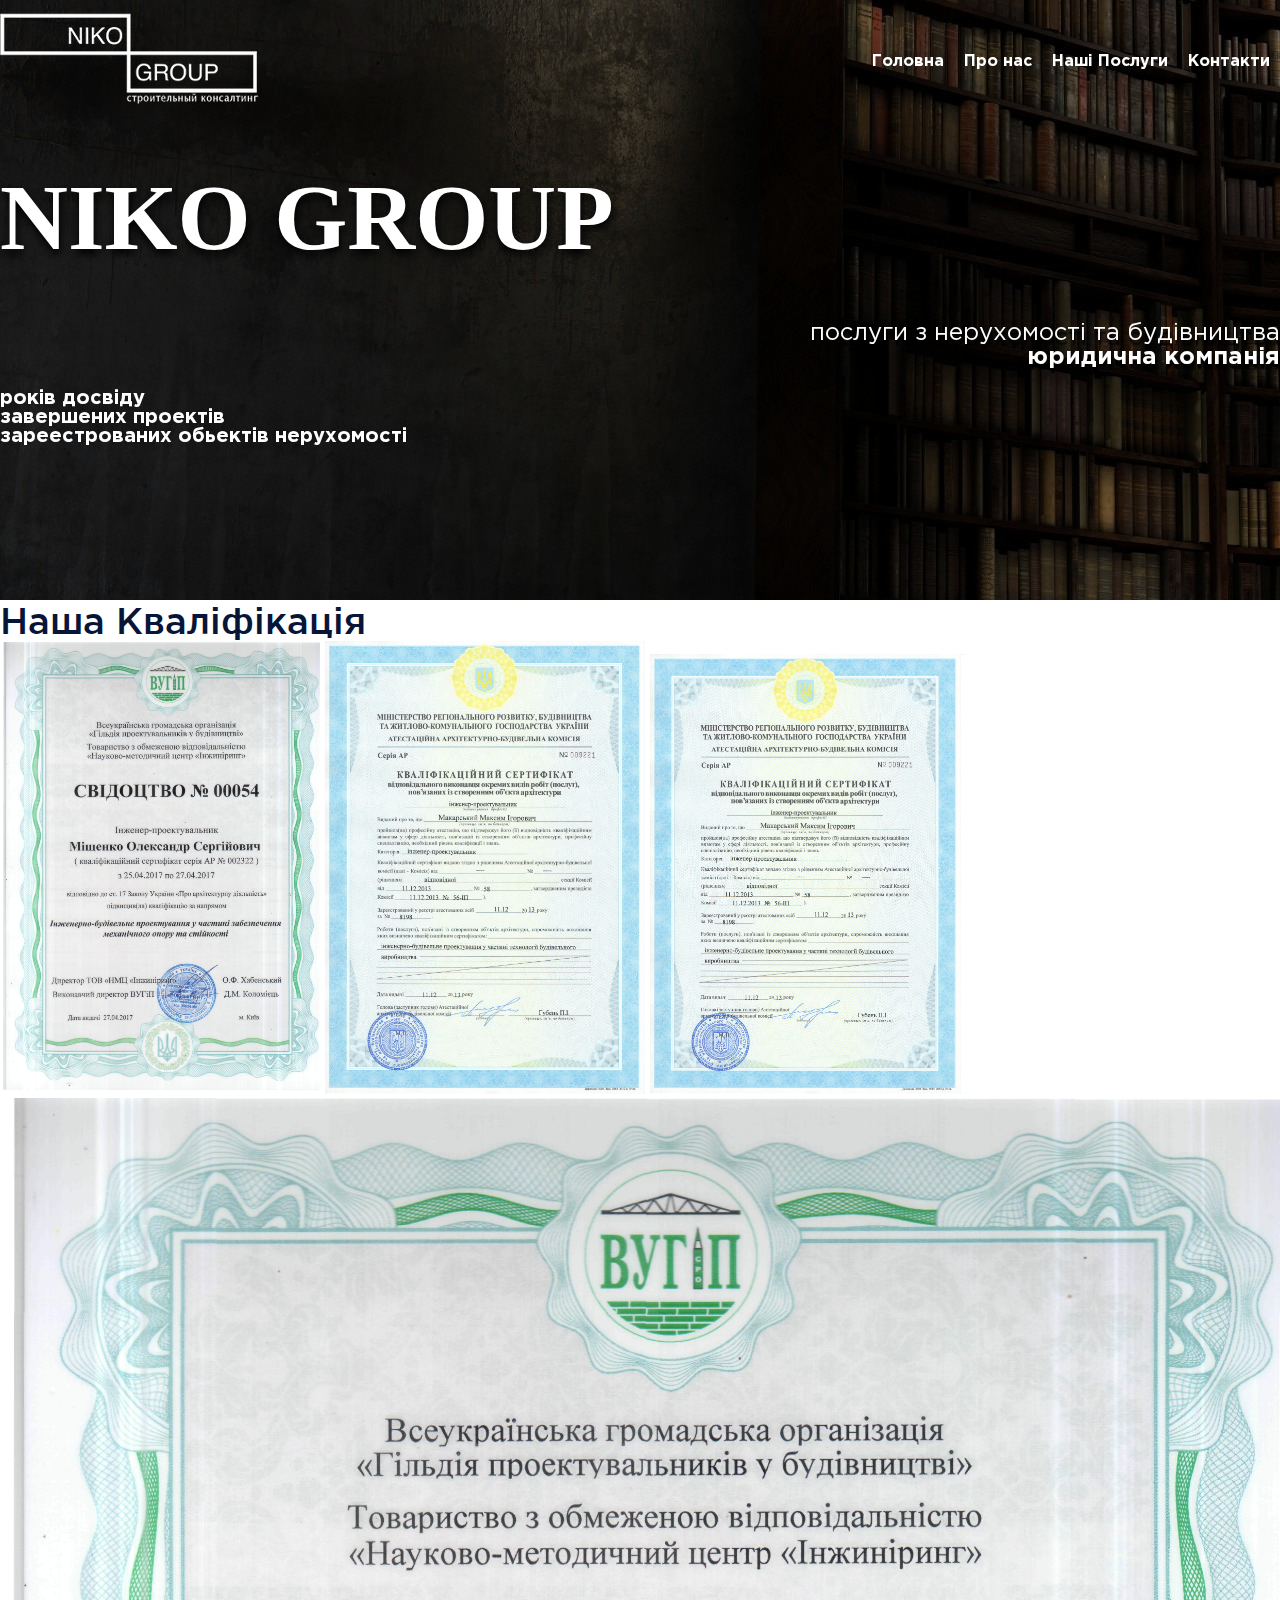
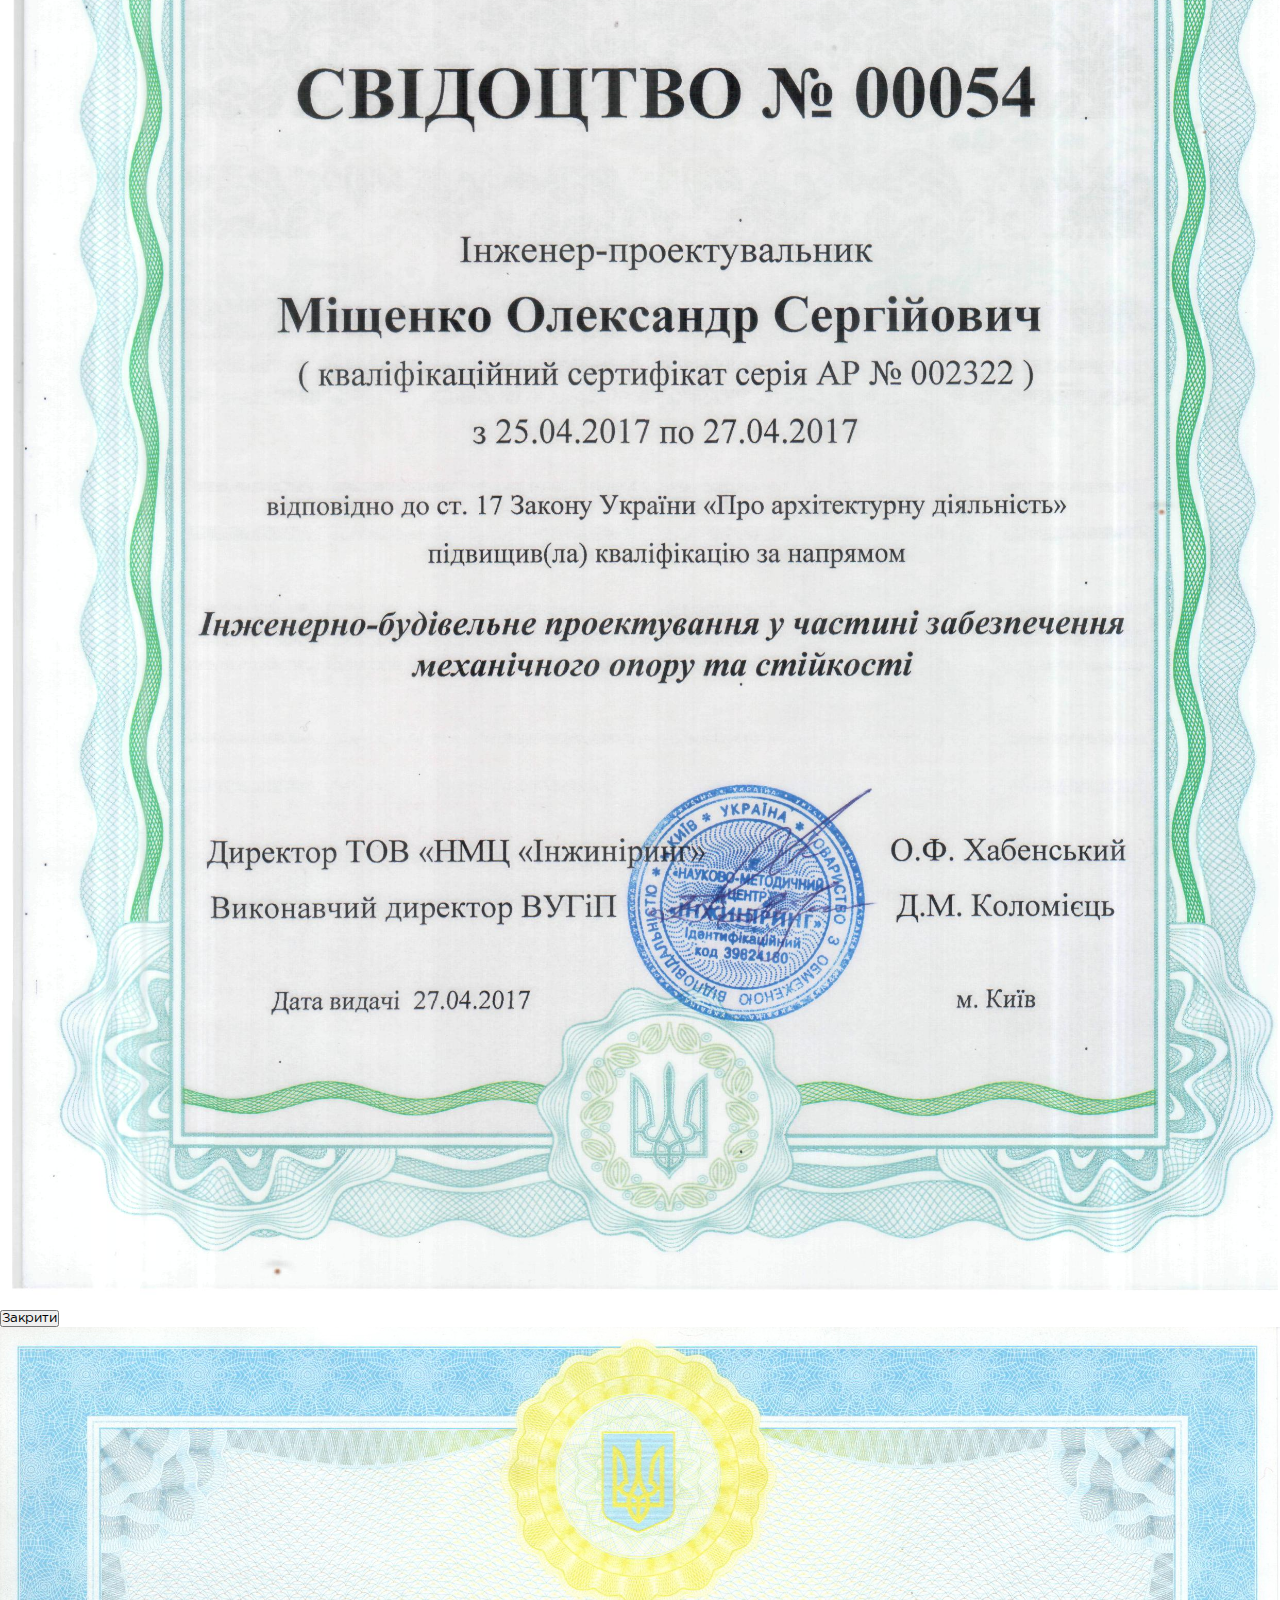
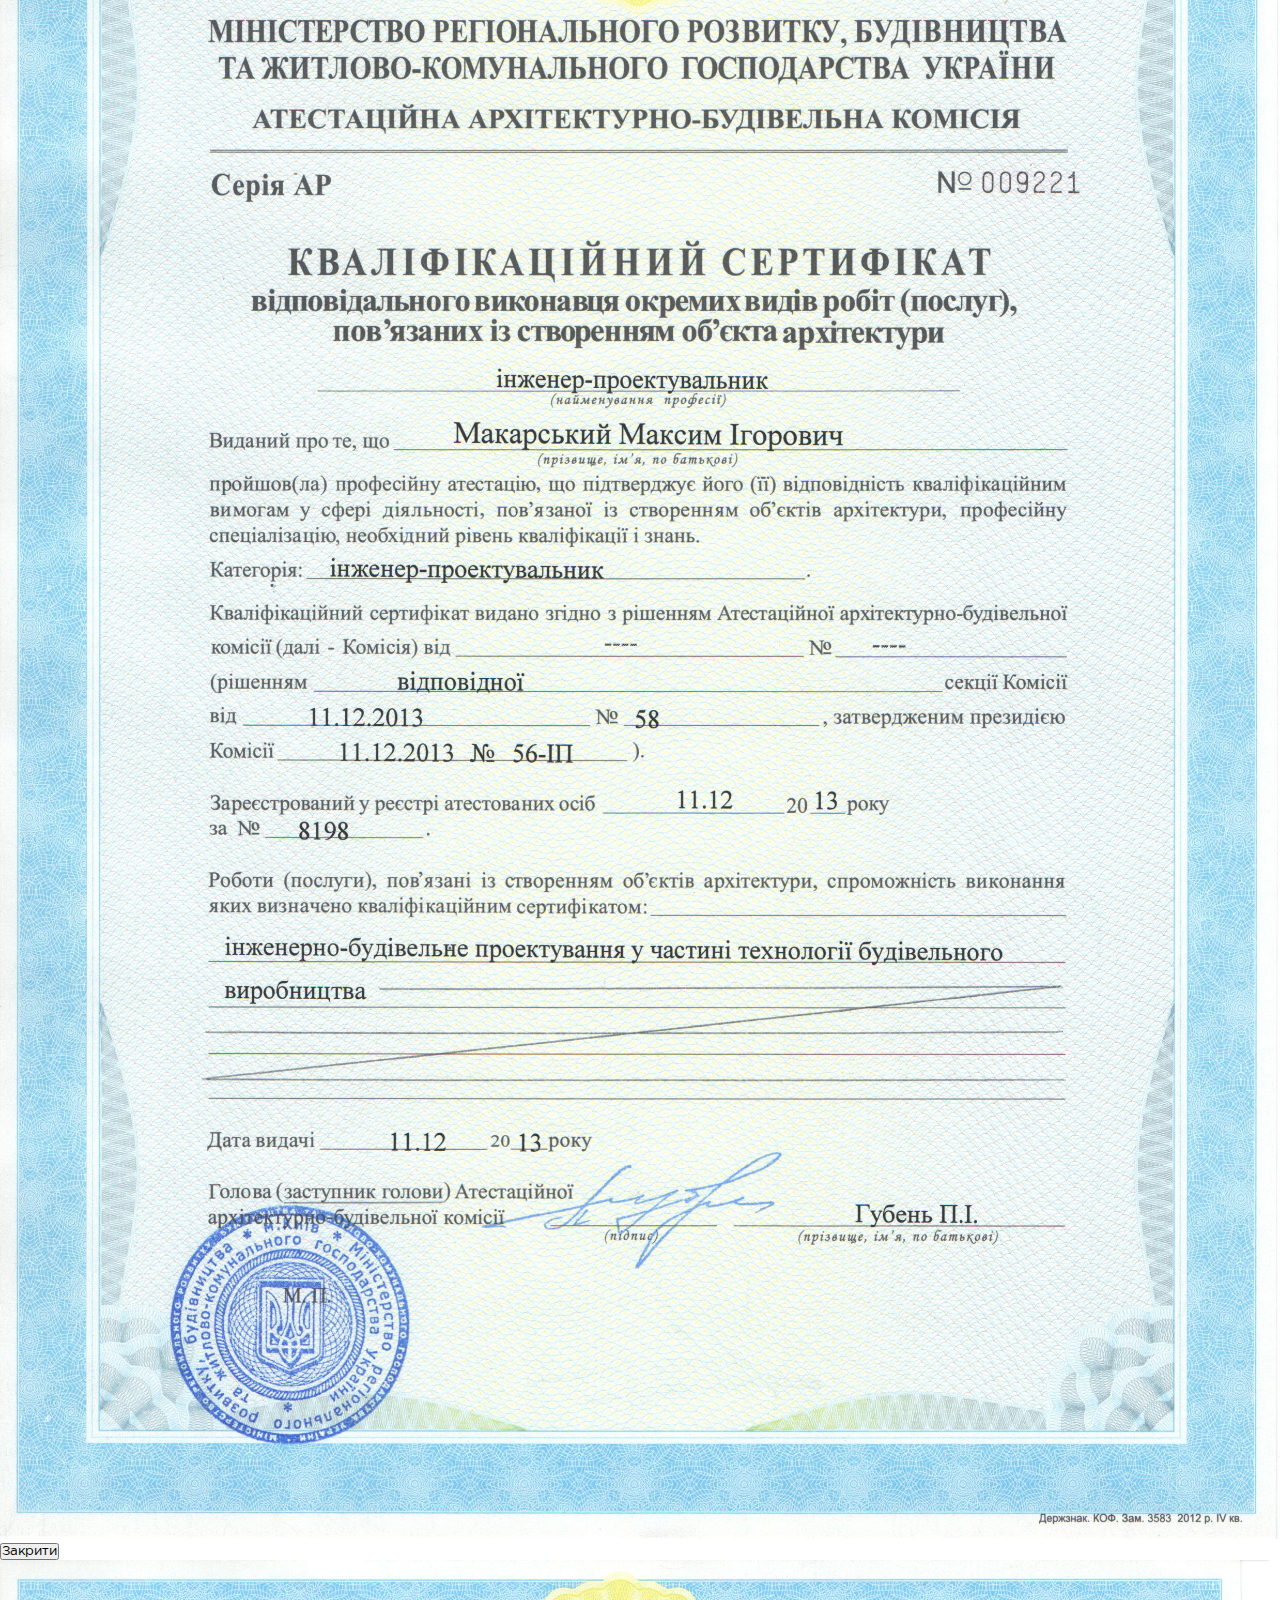
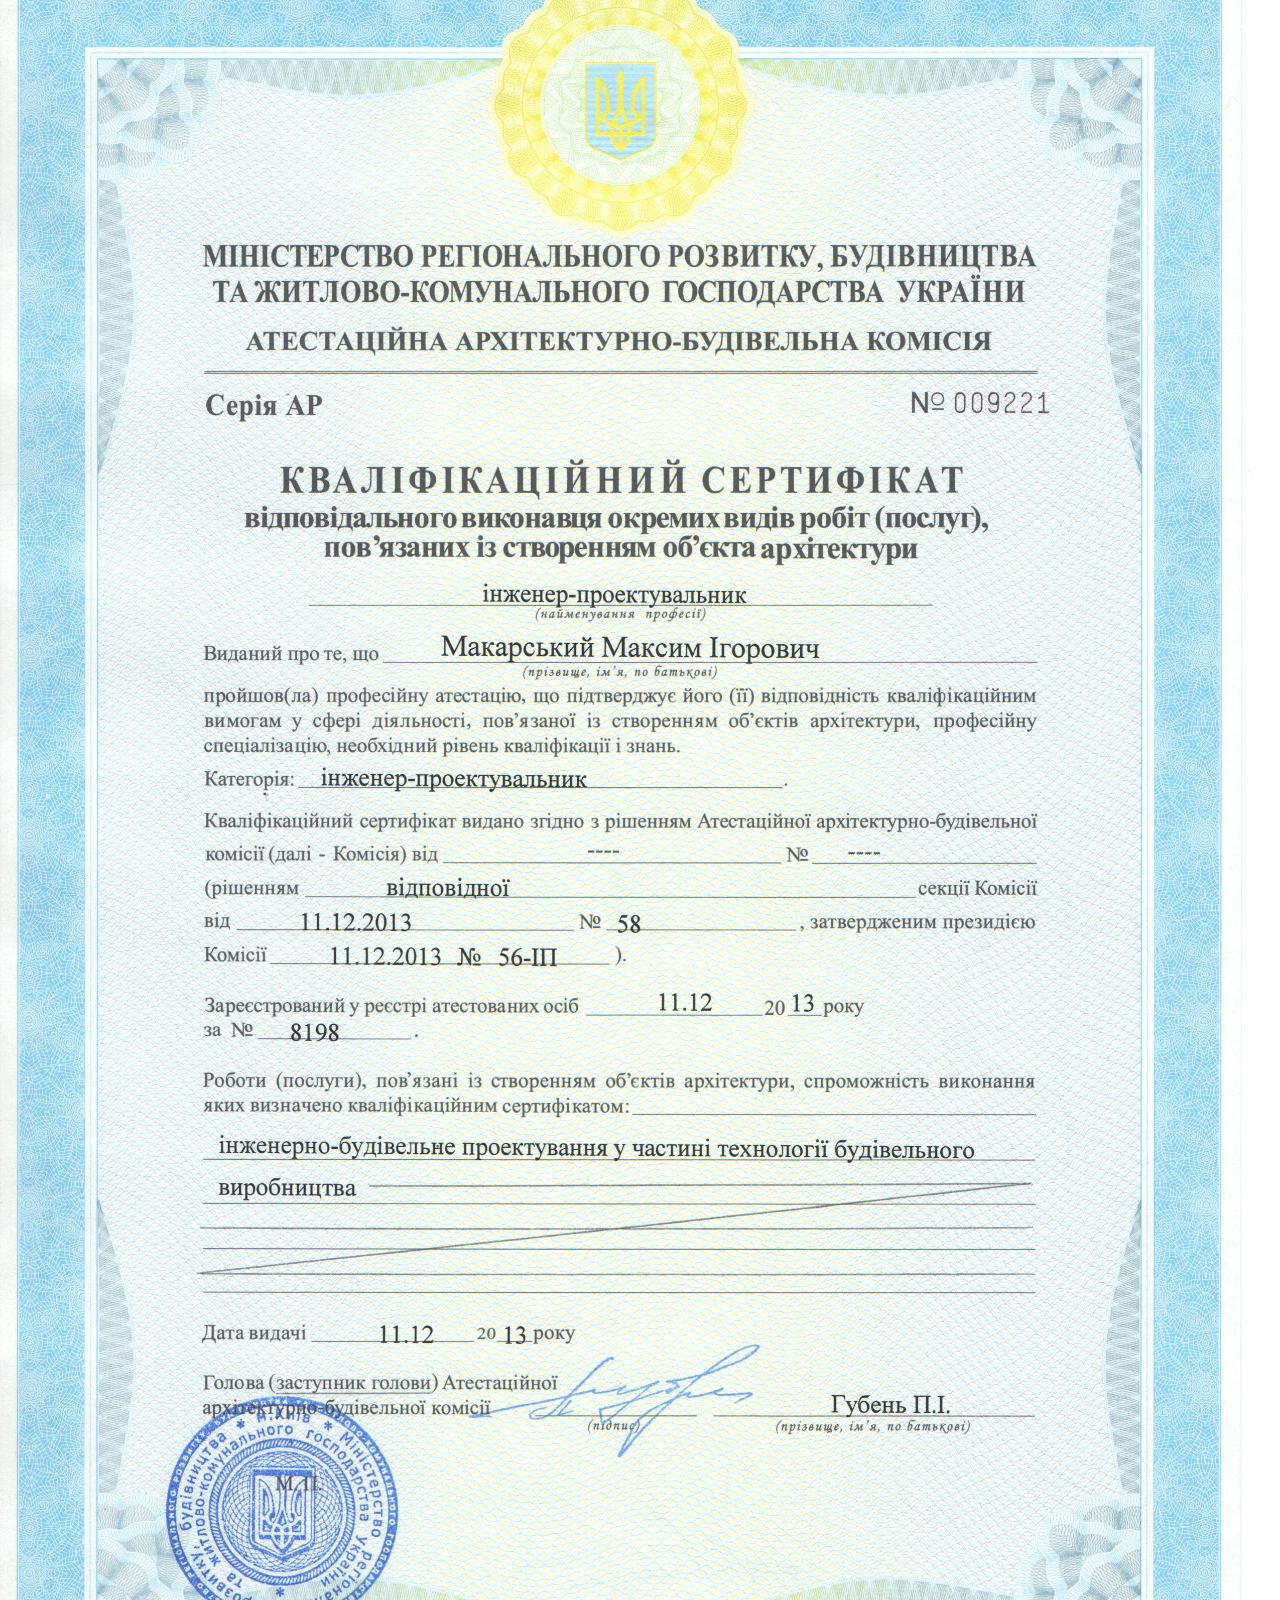
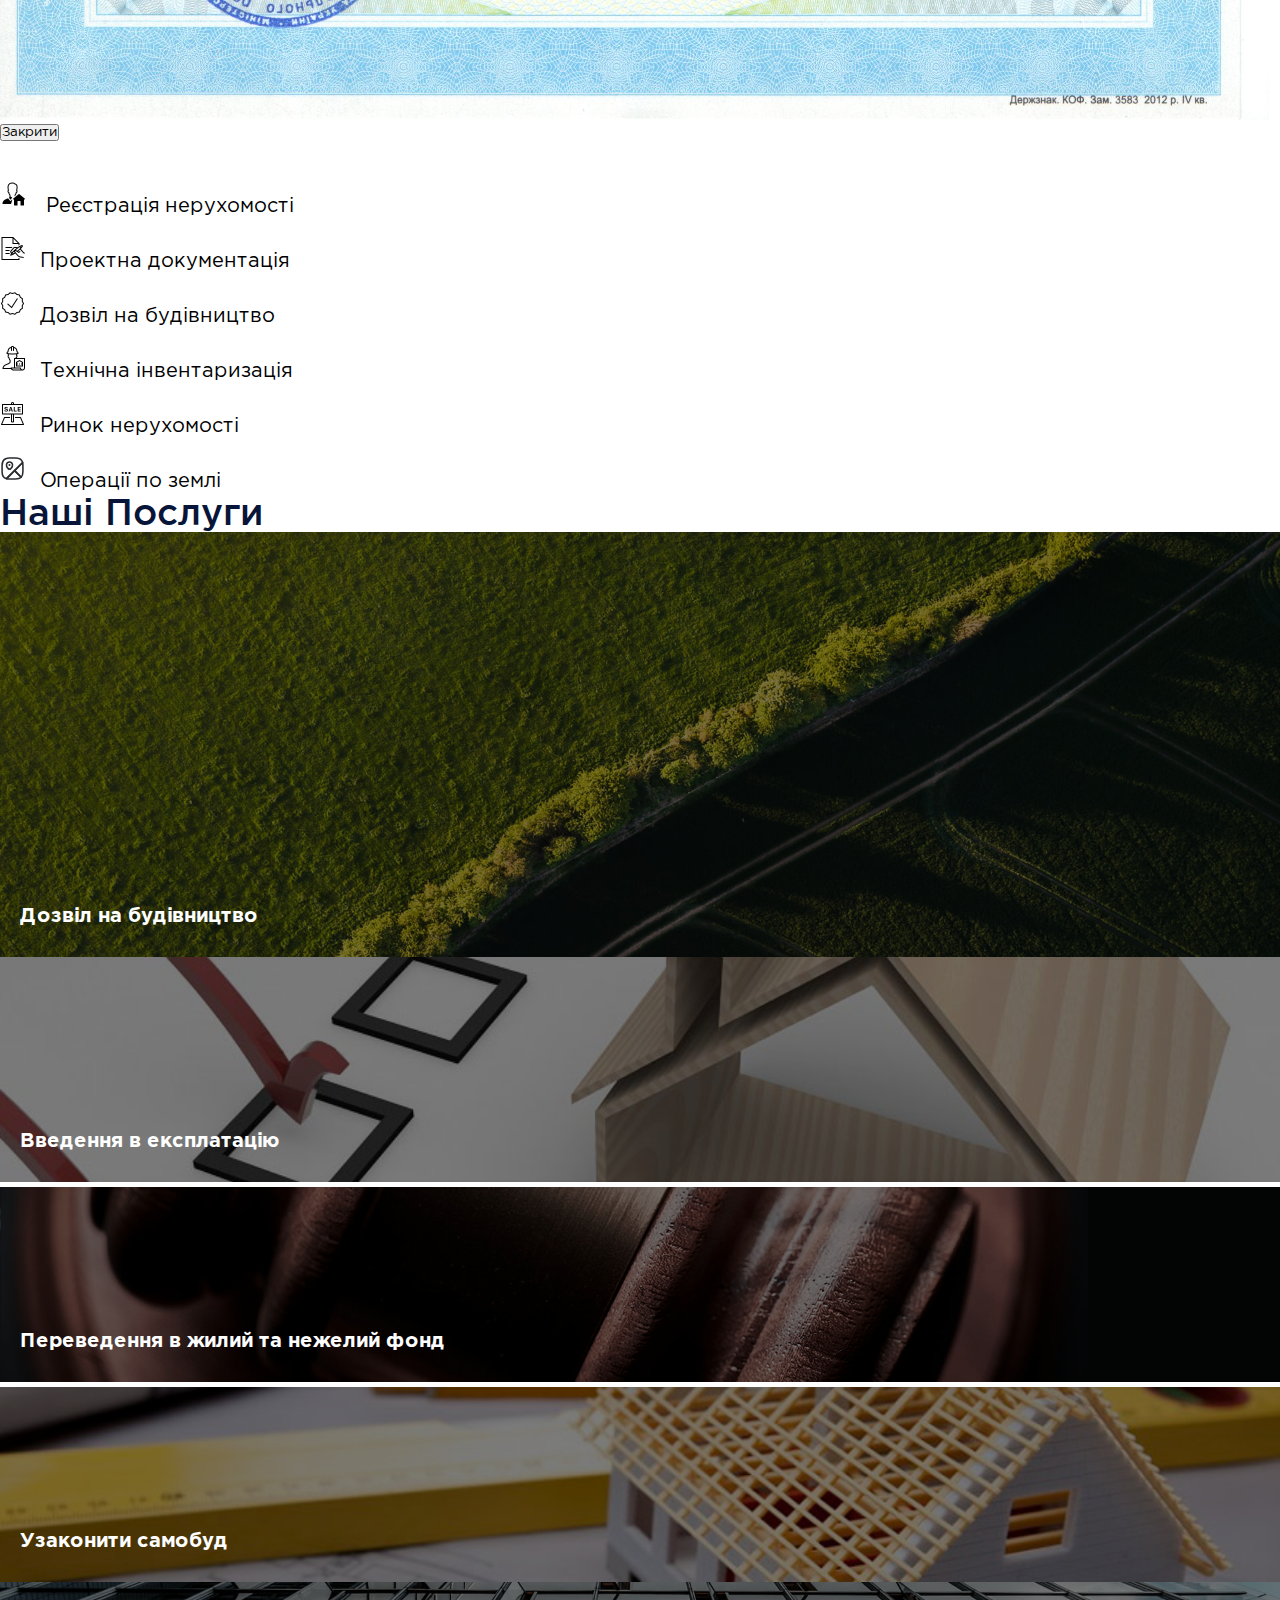
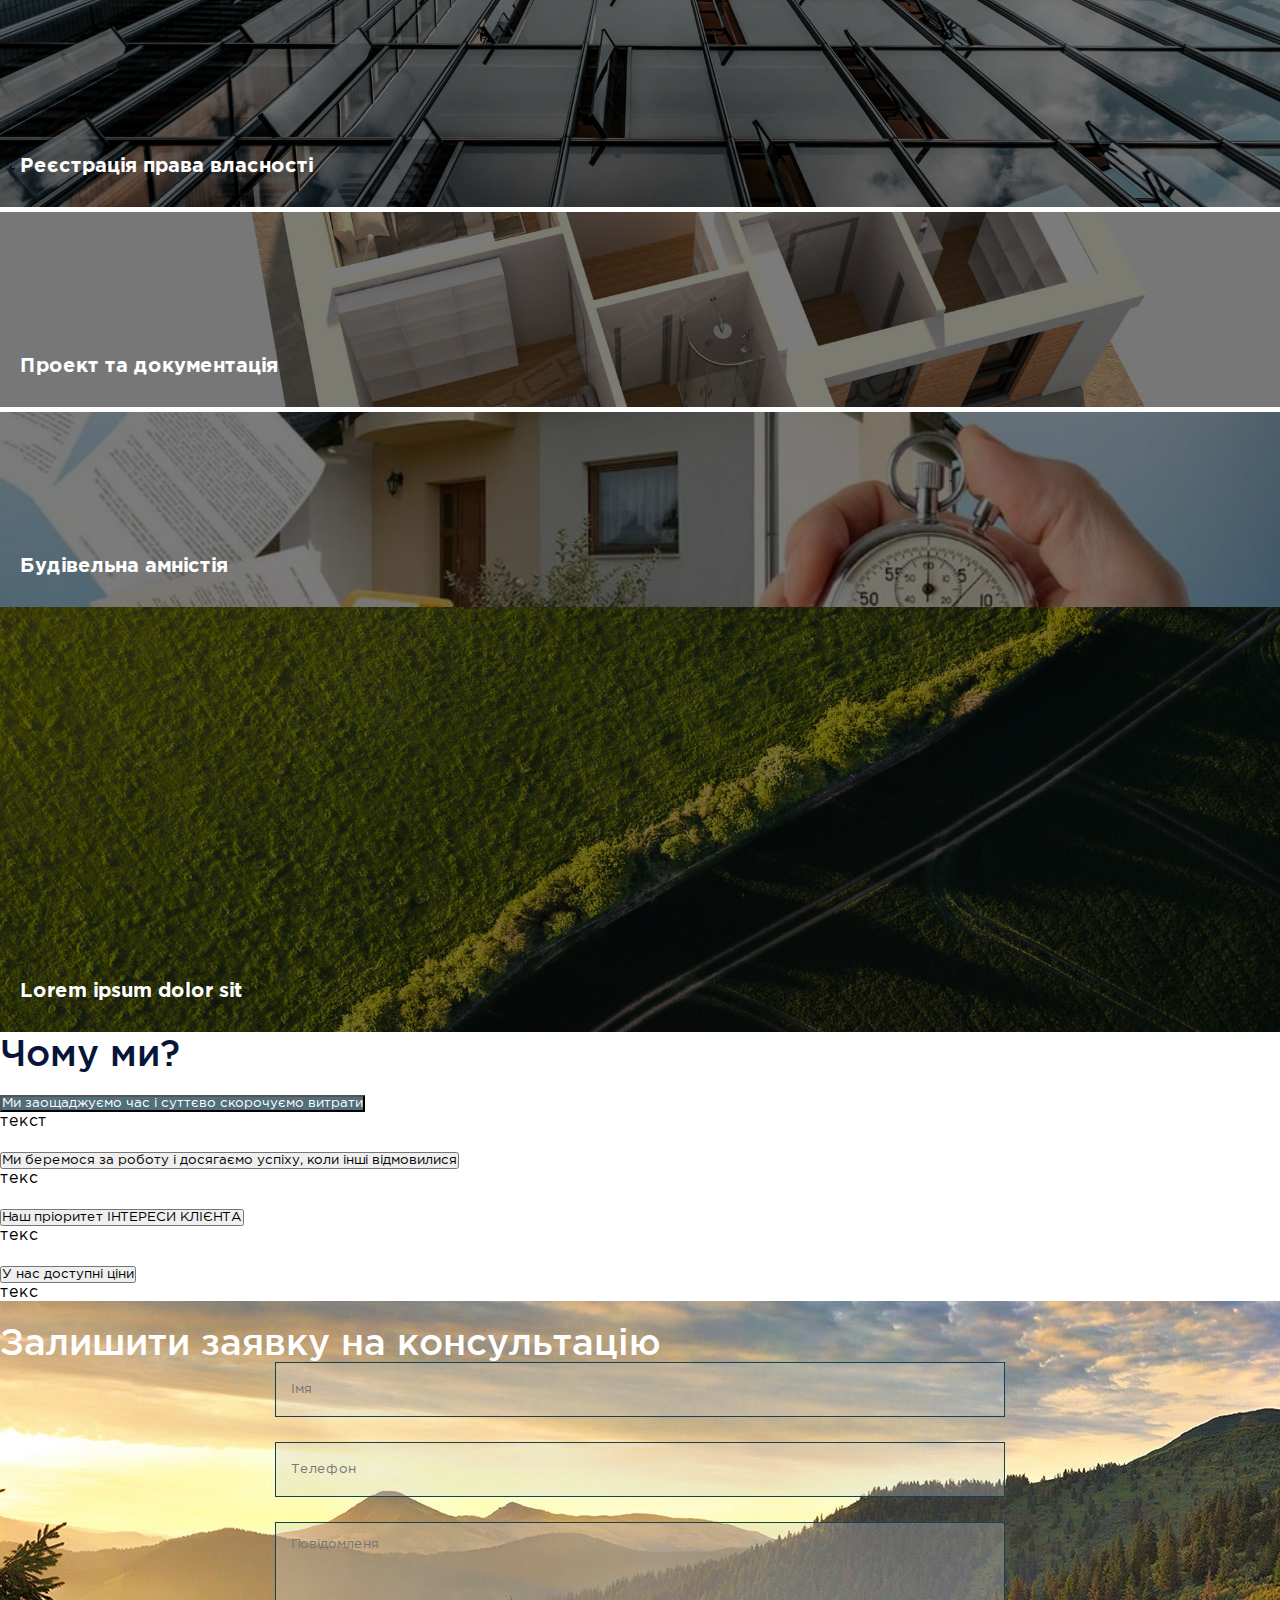
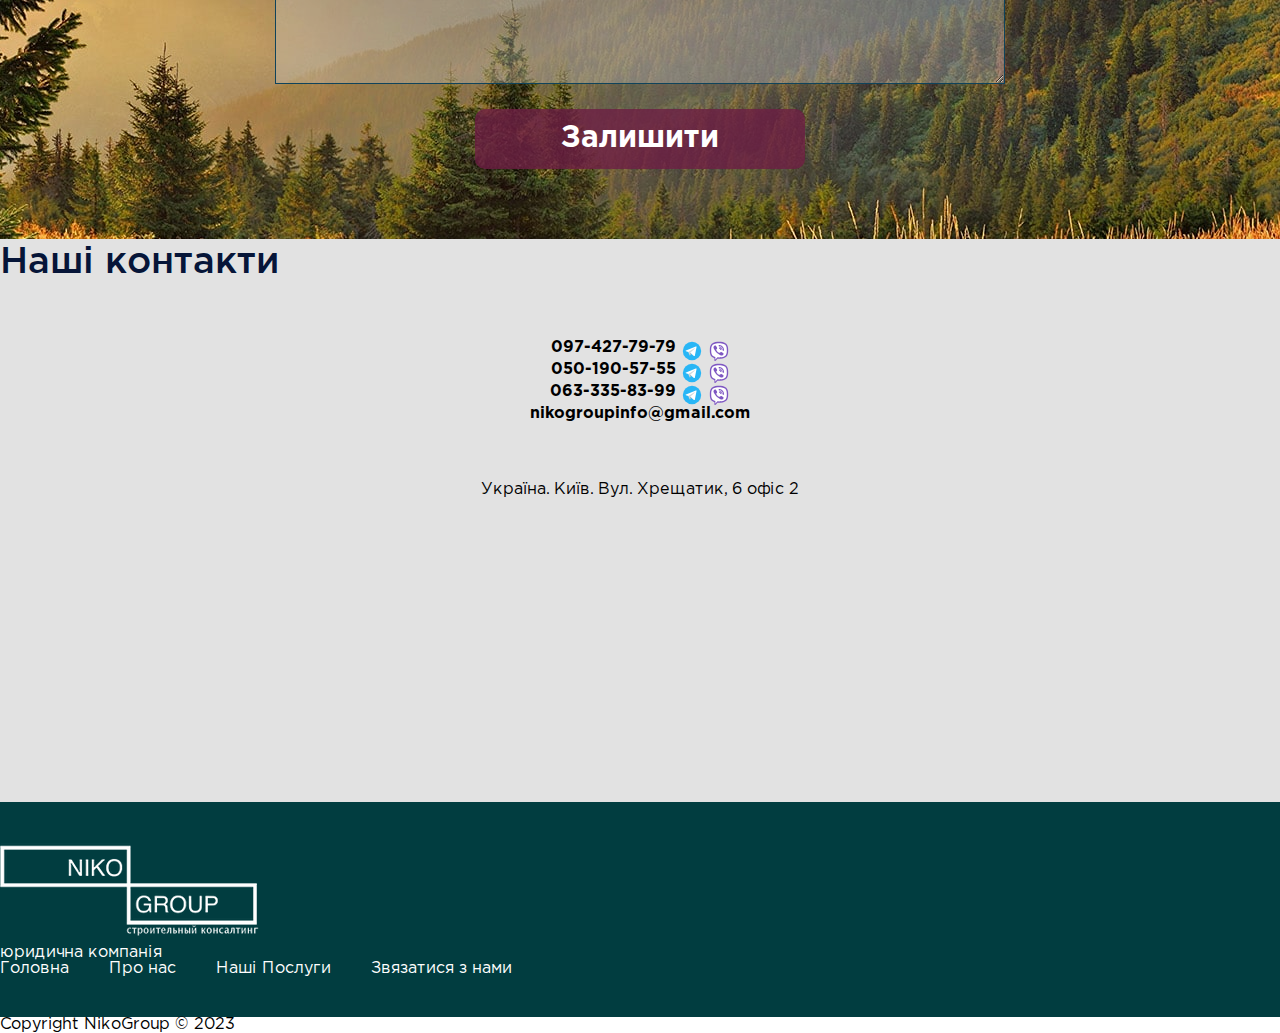
==== commit 5f095ef6: "+" ====
--- a/index.html
+++ b/index.html
@@ -35,7 +35,7 @@
         <div class="swiper-wrapper">
           <div class="swiper-slide">
             <div class="slide">
-              <img src="./assets/img/библиотека.jpeg" alt="" />
+              <img src="./assets/img/biblioteka.jpeg" alt="" />
             </div>
           </div>
           <div class="swiper-slide">
@@ -78,7 +78,6 @@
                         alt=""
                     /></a>
                   </div>
-                  
                 </li>
                 <li>
                   <a href="">050-190-57-55</a>
@@ -94,7 +93,6 @@
                         alt=""
                     /></a>
                   </div>
-                  
                 </li>
                 <li>
                   <a href="">063-335-83-99</a>
@@ -110,12 +108,11 @@
                         alt=""
                     /></a>
                   </div>
-                 
                 </li>
               </ul>
             </div>
           </nav>
-          <img class="menu-icons" src="./assets/img/icons8-меню.svg" alt="" />
+          <img class="menu-icons" src="./assets/img/icon-menu-.svg" alt="" />
         </div>
       </header>
       <div class="container">
@@ -147,56 +144,125 @@
       <div class="container">
         <h2 class="mt-5 mb-5 text-center">Наша Кваліфікація</h2>
         <div class="row">
-          <div class="col-md-6">
-            <img data-bs-toggle="modal" data-bs-target="#exampleModal1" loading="lazy" class="sertificat" src="./assets/img/сертіфікат/свідоцтво Міщенко О.С.jpg" alt="">
-            <img data-bs-toggle="modal" data-bs-target="#exampleModal2" loading="lazy" class="sertificat" src="./assets/img/сертіфікат/0ebcfa81-581e-47b7-aac8-8246e598b655.jpg" alt="">
-            <img data-bs-toggle="modal" data-bs-target="#exampleModal3" loading="lazy" class="sertificat"  src="./assets/img/сертіфікат/Сертификат2.jpg" alt="">
-          <!-- Modal -->
-<div class="modal fade" id="exampleModal1" tabindex="-1" aria-labelledby="exampleModalLabel" aria-hidden="true">
-  <div class="modal-dialog">
-    <div class="modal-content">
-     
-      <div class="modal-body">
-        <img  loading="lazy"  src="./assets/img/сертіфікат/свідоцтво Міщенко О.С.jpg" alt="">
-      </div>
-      <div class="modal-footer">
-        <button type="button" class="btn btn-secondary" data-bs-dismiss="modal">Закрити</button>
-      </div>
-    </div>
-  </div>
-</div>  
-<div class="modal fade" id="exampleModal2" tabindex="-1" aria-labelledby="exampleModalLabel" aria-hidden="true">
-  <div class="modal-dialog">
-    <div class="modal-content">
-     
-      <div class="modal-body">
-        <img  loading="lazy"  src="./assets/img/сертіфікат/0ebcfa81-581e-47b7-aac8-8246e598b655.jpg" alt="">
-      </div>
-      <div class="modal-footer">
-        <button type="button" class="btn btn-secondary" data-bs-dismiss="modal">Закрити</button>
-      </div>
-    </div>
-  </div>
-</div> 
-<div class="modal fade" id="exampleModal3" tabindex="-1" aria-labelledby="exampleModalLabel" aria-hidden="true">
-  <div class="modal-dialog">
-    <div class="modal-content">
-     
-      <div class="modal-body">
-        <img  loading="lazy"  src="./assets/img/сертіфікат/Сертификат2.jpg" alt="">
-      </div>
-      <div class="modal-footer">
-        <button type="button" class="btn btn-secondary" data-bs-dismiss="modal">Закрити</button>
-      </div>
-    </div>
-  </div>
-</div> 
+          <div class="container-img col-md-6">
+            <img
+              data-bs-toggle="modal"
+              data-bs-target="#exampleModal1"
+              loading="lazy"
+              class="sertificat"
+              src="./assets/img/sertificat/one.jpg"
+              alt=""
+            />
+            <img
+              data-bs-toggle="modal"
+              data-bs-target="#exampleModal2"
+              loading="lazy"
+              class="sertificat"
+              src="./assets/img/sertificat/two.jpg"
+              alt=""
+            />
+            <img
+              data-bs-toggle="modal"
+              data-bs-target="#exampleModal3"
+              loading="lazy"
+              class="sertificat"
+              src="./assets/img/sertificat/thee.jpg"
+              alt=""
+            />
+            <!-- Modal -->
+            <div
+              class="modal fade"
+              id="exampleModal1"
+              tabindex="-1"
+              aria-labelledby="exampleModalLabel"
+              aria-hidden="true"
+            >
+              <div class="modal-dialog">
+                <div class="modal-content">
+                  <div class="modal-body">
+                    <img
+                      loading="lazy"
+                      src="./assets/img/sertificat/one.jpg"
+                      alt=""
+                    />
+                  </div>
+                  <div class="modal-footer">
+                    <button
+                      type="button"
+                      class="btn btn-secondary"
+                      data-bs-dismiss="modal"
+                    >
+                      Закрити
+                    </button>
+                  </div>
+                </div>
+              </div>
+            </div>
+            <div
+              class="modal fade"
+              id="exampleModal2"
+              tabindex="-1"
+              aria-labelledby="exampleModalLabel"
+              aria-hidden="true"
+            >
+              <div class="modal-dialog">
+                <div class="modal-content">
+                  <div class="modal-body">
+                    <img
+                      loading="lazy"
+                      src="./assets/img/sertificat/two.jpg"
+                      alt=""
+                    />
+                  </div>
+                  <div class="modal-footer">
+                    <button
+                      type="button"
+                      class="btn btn-secondary"
+                      data-bs-dismiss="modal"
+                    >
+                      Закрити
+                    </button>
+                  </div>
+                </div>
+              </div>
+            </div>
+            <div
+              class="modal fade"
+              id="exampleModal3"
+              tabindex="-1"
+              aria-labelledby="exampleModalLabel"
+              aria-hidden="true"
+            >
+              <div class="modal-dialog">
+                <div class="modal-content">
+                  <div class="modal-body">
+                    <img
+                      loading="lazy"
+                      src="./assets/img/sertificat/thee.jpg"
+                      alt=""
+                    />
+                  </div>
+                  <div class="modal-footer">
+                    <button
+                      type="button"
+                      class="btn btn-secondary"
+                      data-bs-dismiss="modal"
+                    >
+                      Закрити
+                    </button>
+                  </div>
+                </div>
+              </div>
+            </div>
           </div>
           <div class="col-md-6">
             <ul class="kvalifikation_list">
               <li>
-                <img src="./assets/img/svg/icons8-real-estate-agent-50.png" alt="" />
-                Реєстрація нерухомості 
+                <img
+                  src="./assets/img/svg/icons8-real-estate-agent-50.png"
+                  alt=""
+                />
+                Реєстрація нерухомості
               </li>
               <li>
                 <img
@@ -252,10 +318,7 @@
               <div class="col-md-12">
                 <div class="main-servise-2 main-servise">
                   <div class="fons"></div>
-                  <img
-                    src="./assets/img/panorams/введення в експлотацию.jpeg"
-                    alt=""
-                  />
+                  <img src="./assets/img/panorams/ecsplotacia.jpeg" alt="" />
                   <div class="main_box">
                     <p>Введення в експлатацію</p>
                     <a href="">Детальніше</a>
@@ -275,7 +338,7 @@
               <div class="col-md-6 ps-md-1">
                 <div class="main-servise-4 main-servise">
                   <div class="fons"></div>
-                  <img src="./assets/img/panorams/самобуд.jpeg" alt="" />
+                  <img src="./assets/img/panorams/samobud.jpeg" alt="" />
                   <div class="main_box">
                     <p>Узаконити самобуд</p>
                     <a href="">Детальніше</a>
@@ -301,7 +364,7 @@
               <div class="col-md-6 pe-0">
                 <div class="main-servise-3 main-servise">
                   <div class="fons"></div>
-                  <img src="./assets/img/panorams/проект.jpeg" alt="" />
+                  <img src="./assets/img/panorams/project-doc.jpeg" alt="" />
                   <div class="main_box">
                     <p>Проект та документація</p>
                     <a href="">Детальніше</a>
@@ -311,7 +374,7 @@
               <div class="col-md-6 ps-md-1 pad">
                 <div class="main-servise-4 main-servise">
                   <div class="fons"></div>
-                  <img src="./assets/img/panorams/амнистія.jpeg" alt="" />
+                  <img src="./assets/img/panorams/amnistia.jpeg" alt="" />
                   <div class="main_box">
                     <p>Будівельна амністія</p>
                     <a href="">Детальніше</a>
@@ -446,48 +509,43 @@
     <section class="contacts">
       <div class="container">
         <h2 class="text-center pt-5 pb-4">Наші контакти</h2>
-       
-          <div class="contact">
-            <ul>
-              <li class="d-flex">
-                <a href="">097-427-79-79</a>
-                <div class="icon-contact">
-                  <img src="./assets/img/icons8-телеграмма-app.svg" alt="" />
-                  <img src="./assets/img/icons8-viber (1).svg" alt="" />
-                </div>
-              </li>
-              <li class="d-flex">
-                <a href="">050-190-57-55</a>
-                <div class="icon-contact">
-                  <img src="./assets/img/icons8-телеграмма-app.svg" alt="" />
-                  <img src="./assets/img/icons8-viber (1).svg" alt="" />
-                </div>
-              </li>
-              <li class="d-flex">
-                <a href="">063-335-83-99 </a>
-                <div class="icon-contact">
-                  <img src="./assets/img/icons8-телеграмма-app.svg" alt="" />
-                  <img src="./assets/img/icons8-viber (1).svg" alt="" />
-                </div>
-              </li>
-              <li class="d-flex"><a href="">nikogroupinfo@gmail.com</a></li>
-            </ul>
-          </div>
-        </div>
-          <div class=" maps">
-            <p class="mb-4">Україна. Київ. Вул. Хрещатик, 6 офіс 2</p>
-            <iframe
-           
-              src="https://www.google.com/maps/embed?pb=!1m18!1m12!1m3!1d2540.4040903343794!2d30.52411211744385!3d50.4521995!2m3!1f0!2f0!3f0!3m2!1i1024!2i768!4f13.1!3m3!1m2!1s0x40d4ce524eec6d71%3A0x8c5c0eec859265ce!2sNIKO%20GROUP!5e0!3m2!1suk!2sua!4v1689185384652!5m2!1suk!2sua"
-            
-              style="border: 0"
-              allowfullscreen=""
-              loading="lazy"
-              referrerpolicy="no-referrer-when-downgrade"
-            ></iframe>
-            
-        
-        </div>
+
+        <div class="contact">
+          <ul>
+            <li class="d-flex">
+              <a href="">097-427-79-79</a>
+              <div class="icon-contact">
+                <img src="./assets/img/icons8-телеграмма-app.svg" alt="" />
+                <img src="./assets/img/icons8-viber (1).svg" alt="" />
+              </div>
+            </li>
+            <li class="d-flex">
+              <a href="">050-190-57-55</a>
+              <div class="icon-contact">
+                <img src="./assets/img/icons8-телеграмма-app.svg" alt="" />
+                <img src="./assets/img/icons8-viber (1).svg" alt="" />
+              </div>
+            </li>
+            <li class="d-flex">
+              <a href="">063-335-83-99 </a>
+              <div class="icon-contact">
+                <img src="./assets/img/icons8-телеграмма-app.svg" alt="" />
+                <img src="./assets/img/icons8-viber (1).svg" alt="" />
+              </div>
+            </li>
+            <li class="d-flex"><a href="">nikogroupinfo@gmail.com</a></li>
+          </ul>
+        </div>
+      </div>
+      <div class="maps">
+        <p class="mb-4">Україна. Київ. Вул. Хрещатик, 6 офіс 2</p>
+        <iframe
+          src="https://www.google.com/maps/embed?pb=!1m18!1m12!1m3!1d2540.4040903343794!2d30.52411211744385!3d50.4521995!2m3!1f0!2f0!3f0!3m2!1i1024!2i768!4f13.1!3m3!1m2!1s0x40d4ce524eec6d71%3A0x8c5c0eec859265ce!2sNIKO%20GROUP!5e0!3m2!1suk!2sua!4v1689185384652!5m2!1suk!2sua"
+          style="border: 0"
+          allowfullscreen=""
+          loading="lazy"
+          referrerpolicy="no-referrer-when-downgrade"
+        ></iframe>
       </div>
     </section>
     <footer>
@@ -495,9 +553,7 @@
         <div class="row">
           <div class="col-4">
             <img class="logo" src="./assets/img/logo4.webp" alt="logo" />
-            <p class="mt-3">
-              послуги з нерухомості та будівництва юридична компанія
-            </p>
+            <p class="mt-3 text-center">юридична компанія</p>
           </div>
           <div class="col-8 menu-footer">
             <ul>
@@ -510,6 +566,12 @@
         </div>
       </div>
     </footer>
+
+    <a class="phone_mobile" href="tel:+380638868610">
+      <div class="bac"><img src="./assets/img/mobile-phone.svg" alt="" /></div>
+      
+    </a>
+    
     <div class="text-center">Copyright NikoGroup © 2023</div>
     <script src="https://cdn.jsdelivr.net/npm/swiper@10/swiper-bundle.min.js"></script>
     <script
--- a/assets/style/style.css
+++ b/assets/style/style.css
@@ -148,7 +148,7 @@
 }
 
 .sertificat {
-  max-width: 10%;
+  max-width: 25%;
 }
 
 .kvalifikation_list {
@@ -426,6 +426,10 @@
   color: #282828;
 }
 
+.phone_mobile {
+  display: none;
+}
+
 @keyframes showHeader {
   0% {
     opacity: 0;
@@ -441,7 +445,27 @@
     width: 100%;
   }
 }
+@keyframes mobilPhone {
+  0% {
+    transform: scale(1);
+  }
+  50% {
+    transform: scale(1.2);
+  }
+  100% {
+    transform: scale(1);
+  }
+}
+@media (max-width: 1245px) {
+  .maps iframe {
+    width: 100%;
+  }
+}
 @media (max-width: 992px) {
+  .container-img {
+    display: flex;
+    justify-content: center;
+  }
   .swiper {
     display: none;
   }
@@ -598,6 +622,25 @@
   .pad {
     padding: 0;
   }
+  .phone_mobile {
+    display: block;
+    position: fixed;
+    z-index: 2;
+    bottom: 40px;
+    background-color: #013d40;
+    display: flex;
+    justify-content: center;
+    align-items: center;
+    border-radius: 50%;
+    border: 1px solid white;
+    width: 150px;
+    height: 150px;
+    right: 20px;
+  }
+  .phone_mobile img {
+    width: 70px;
+    animation: mobilPhone 3s infinite;
+  }
 }
 @media (max-width: 500px) {
   .counter {
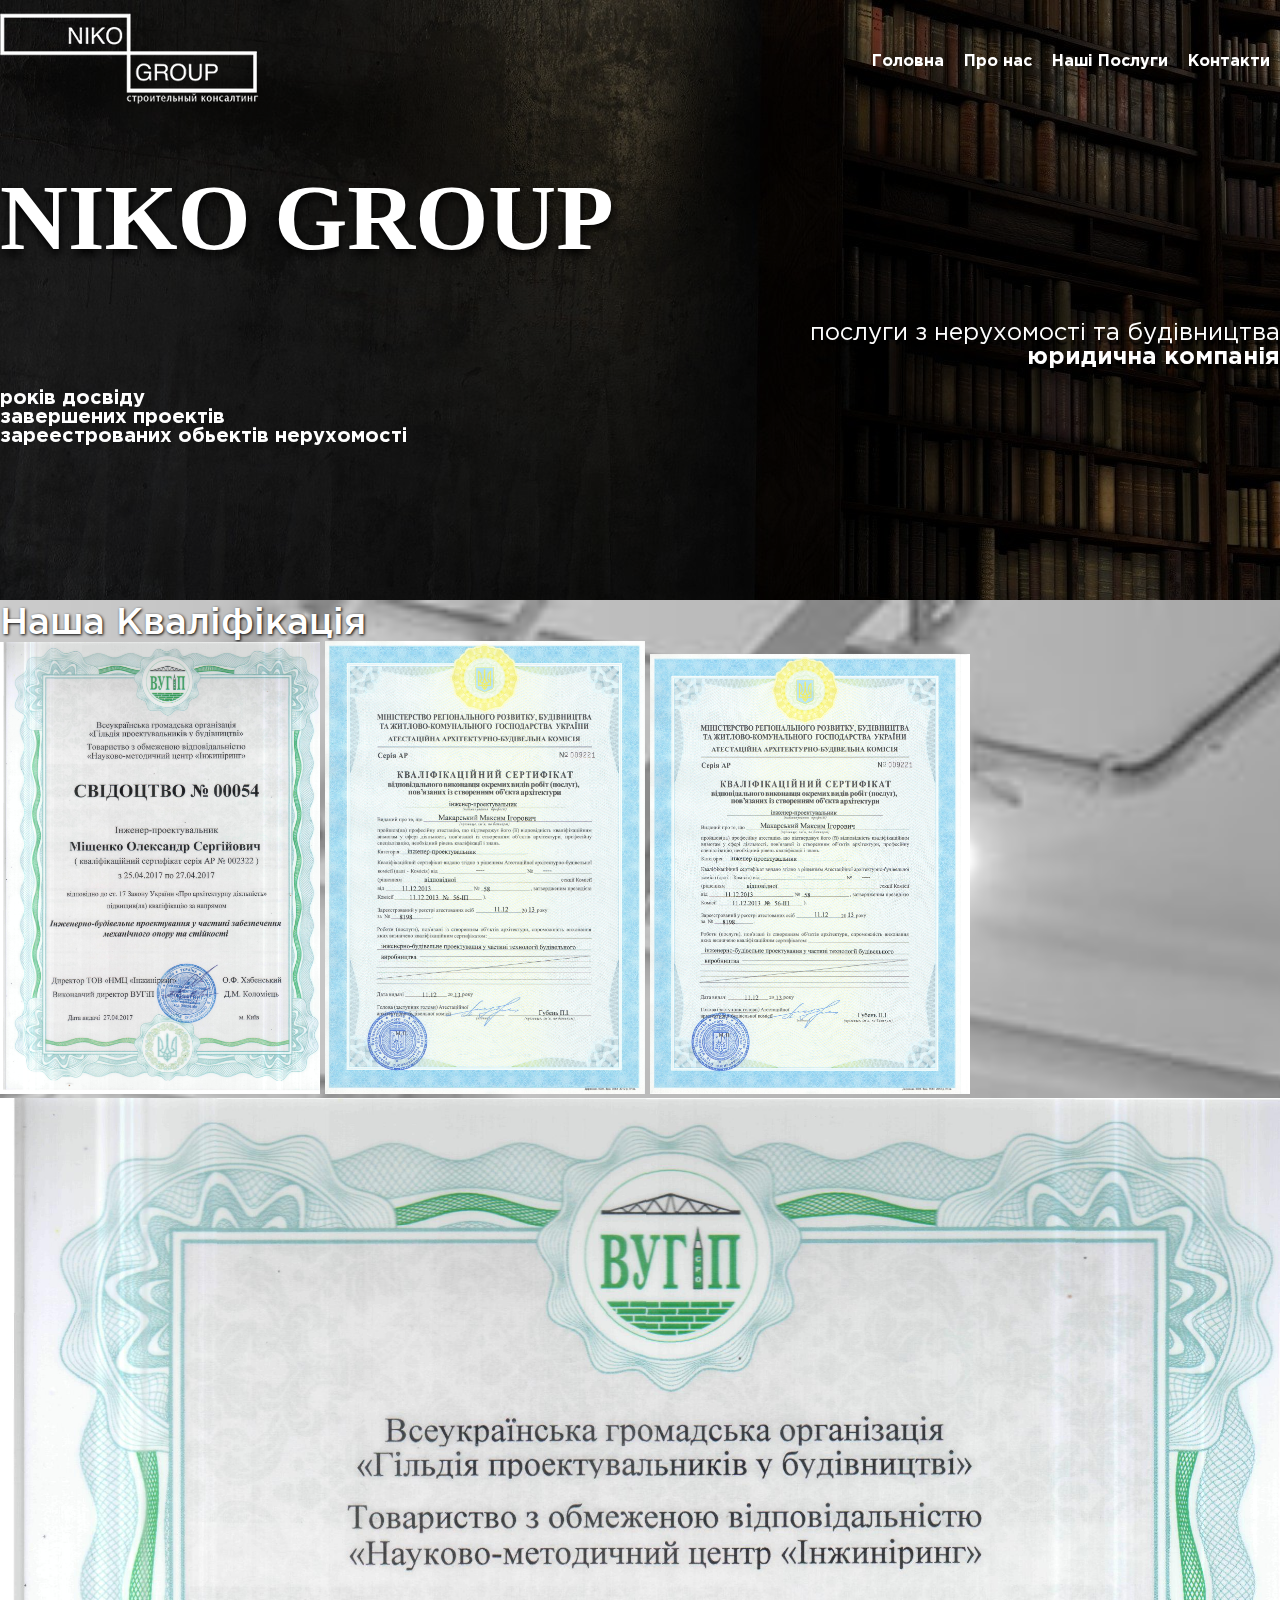
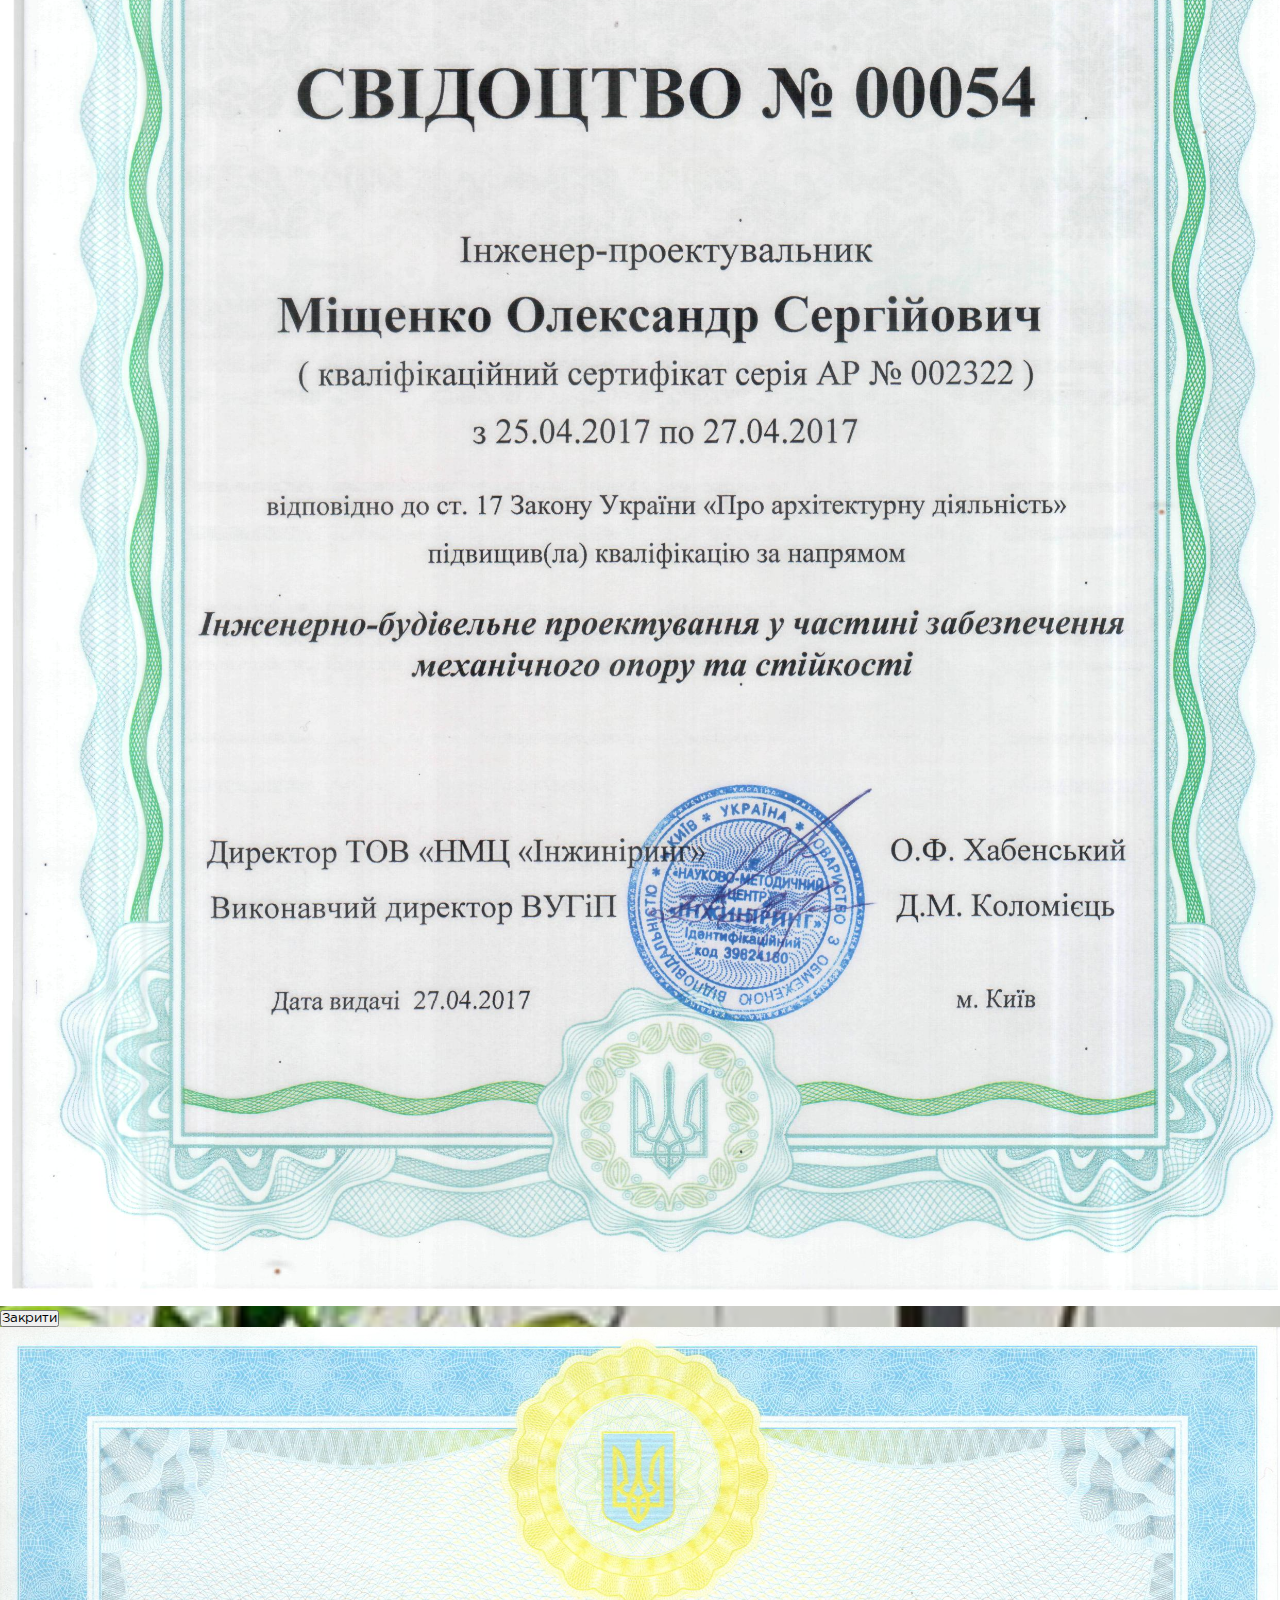
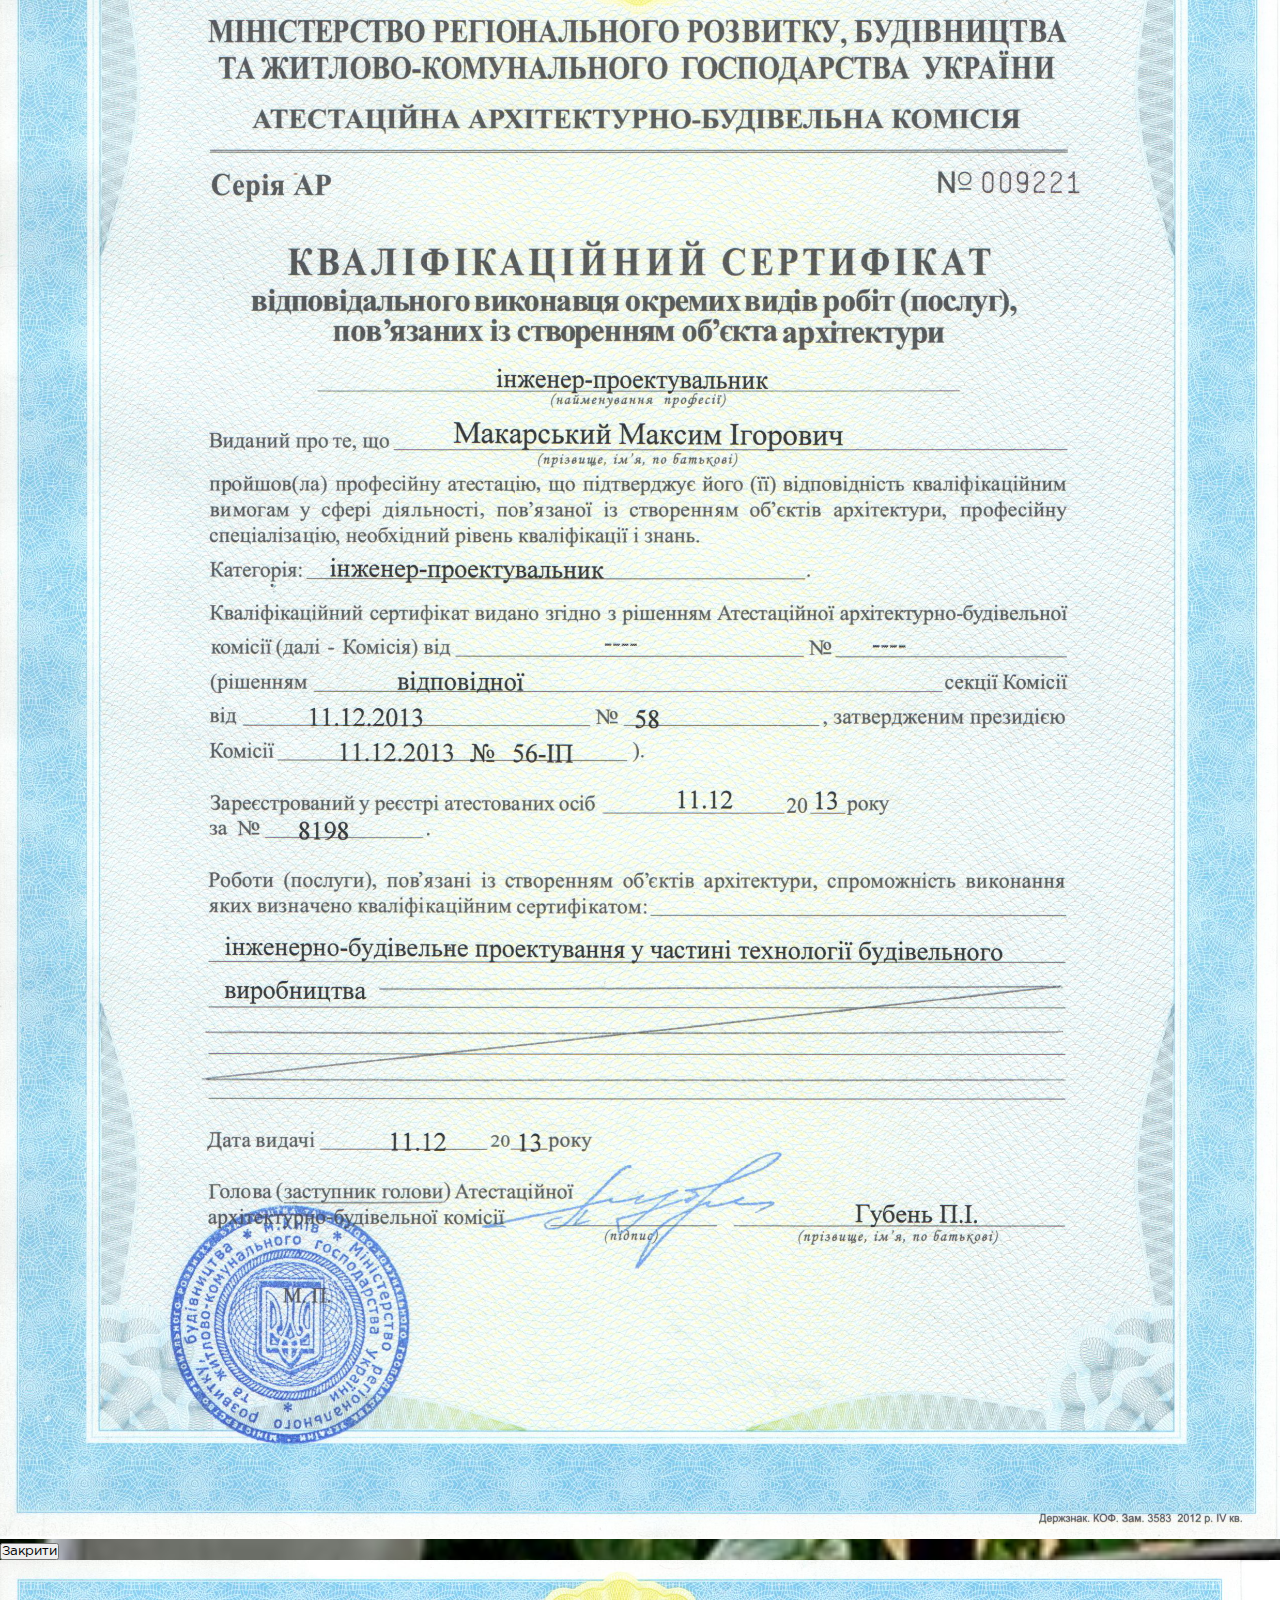
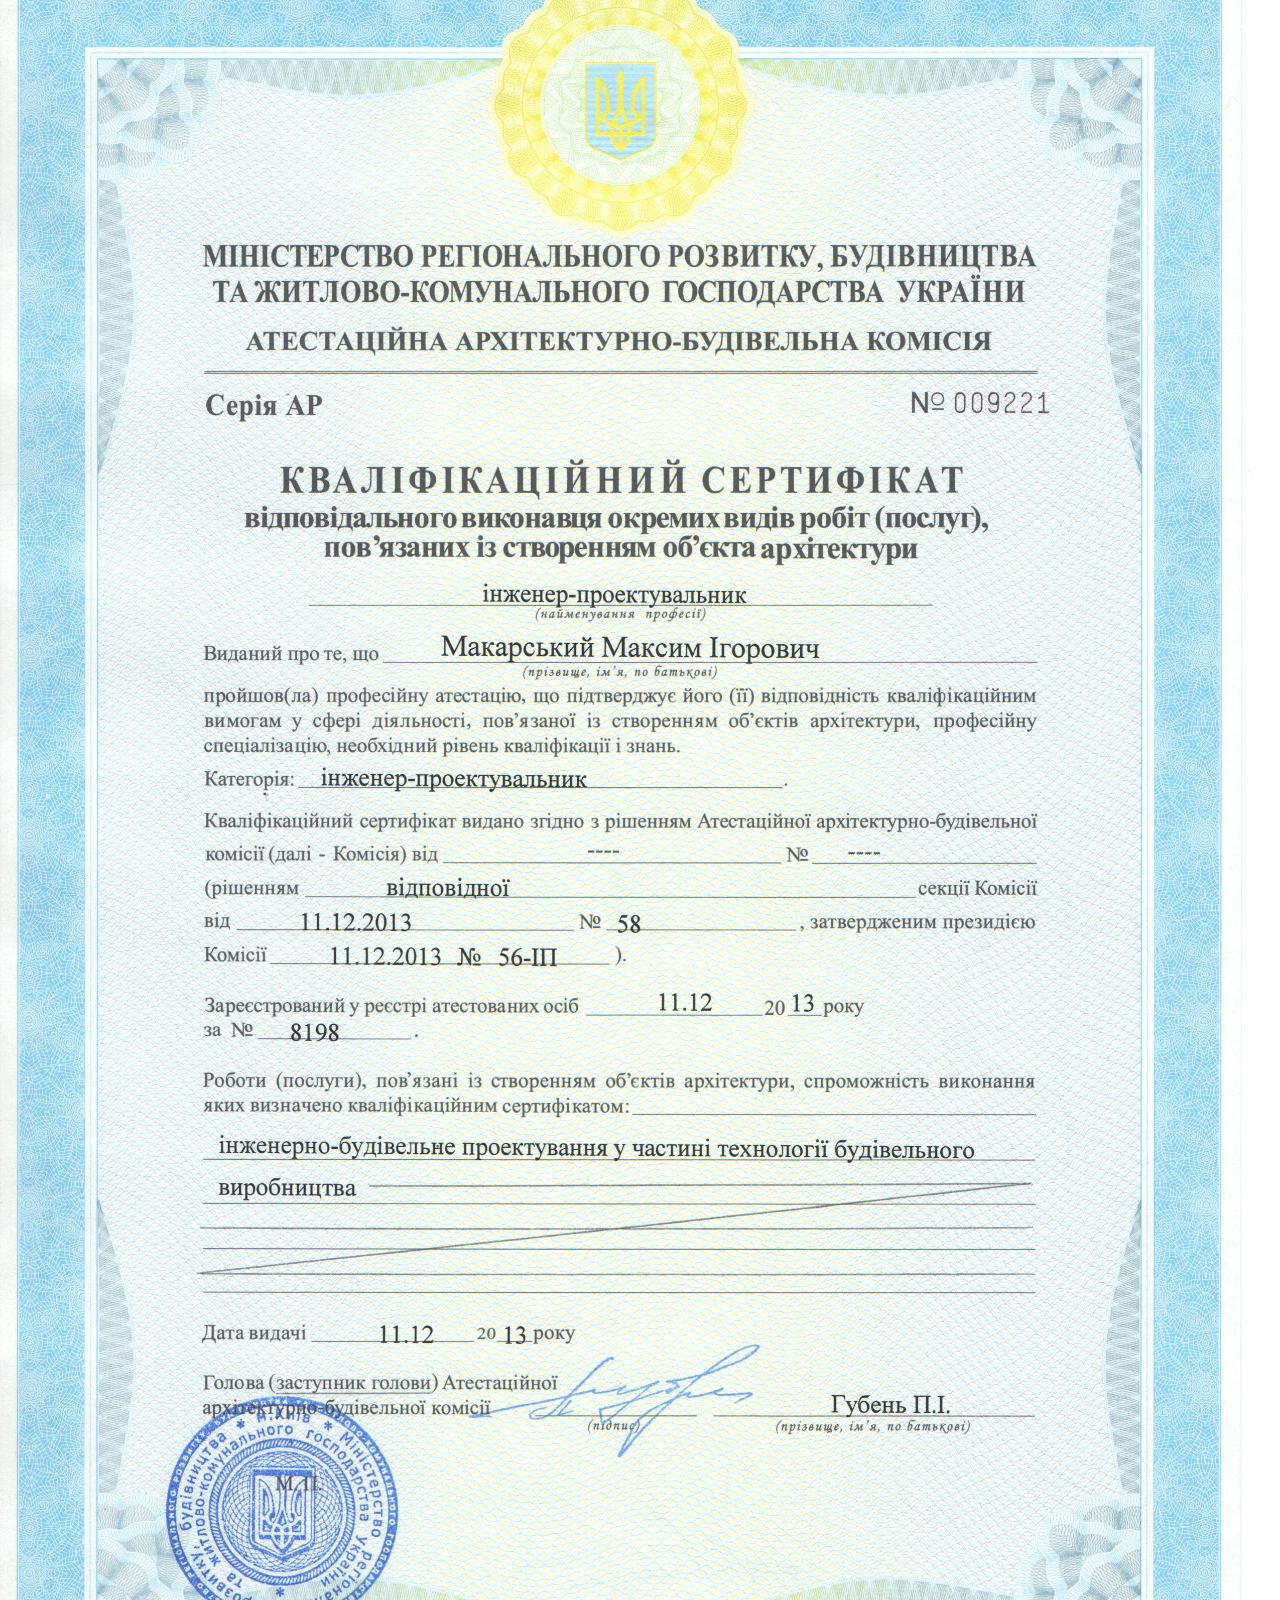
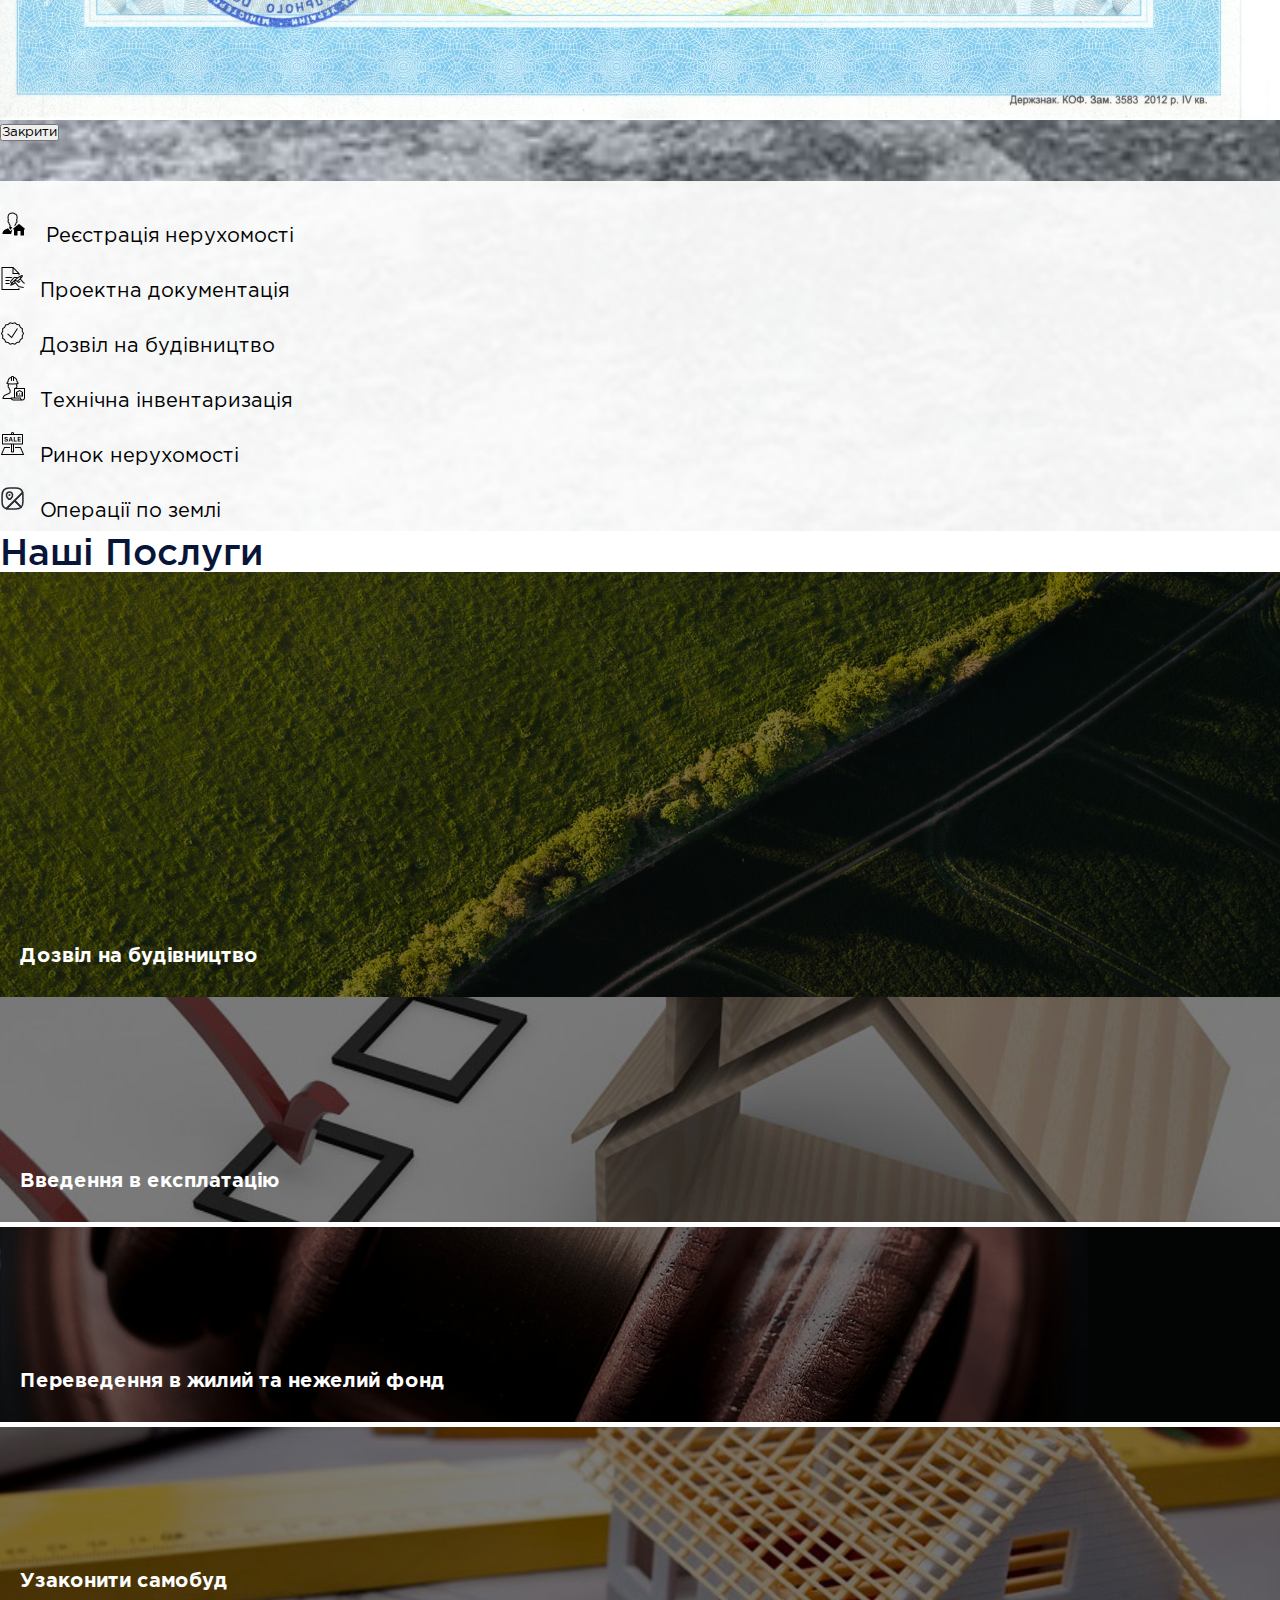
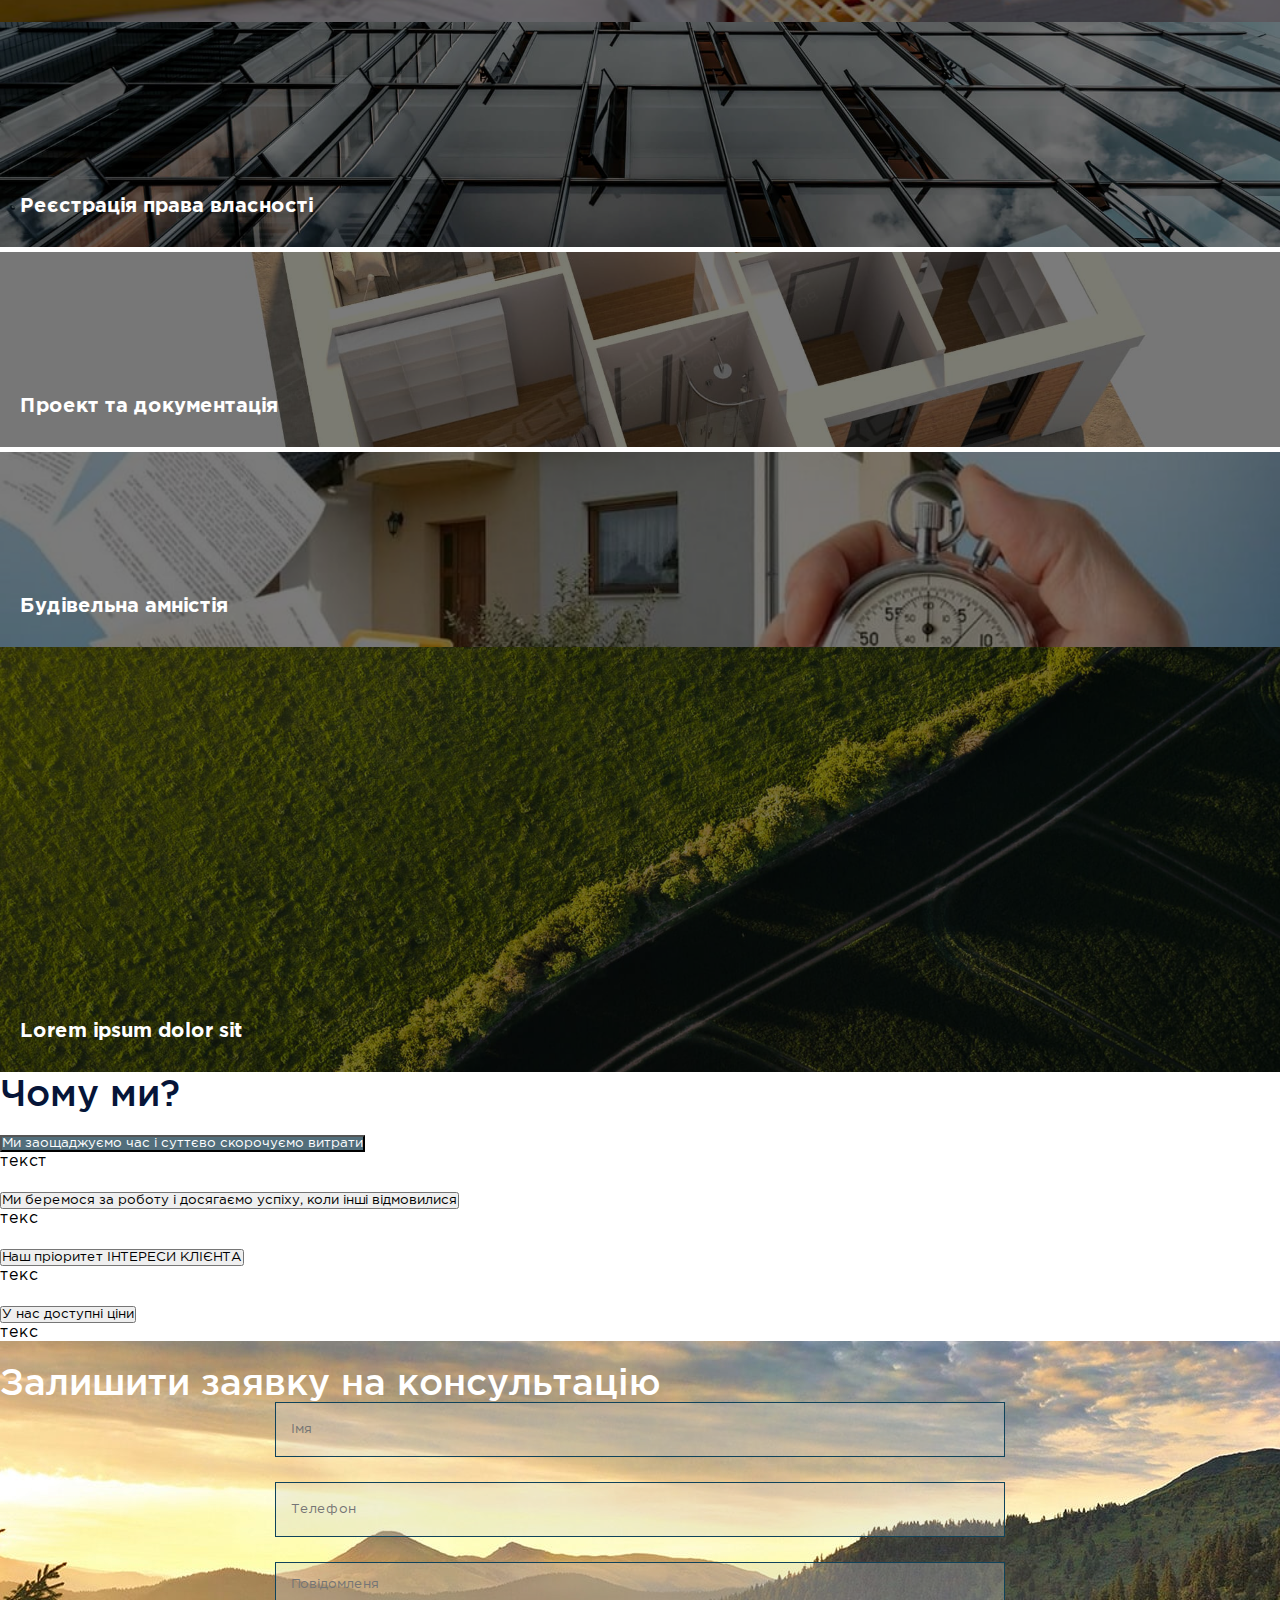
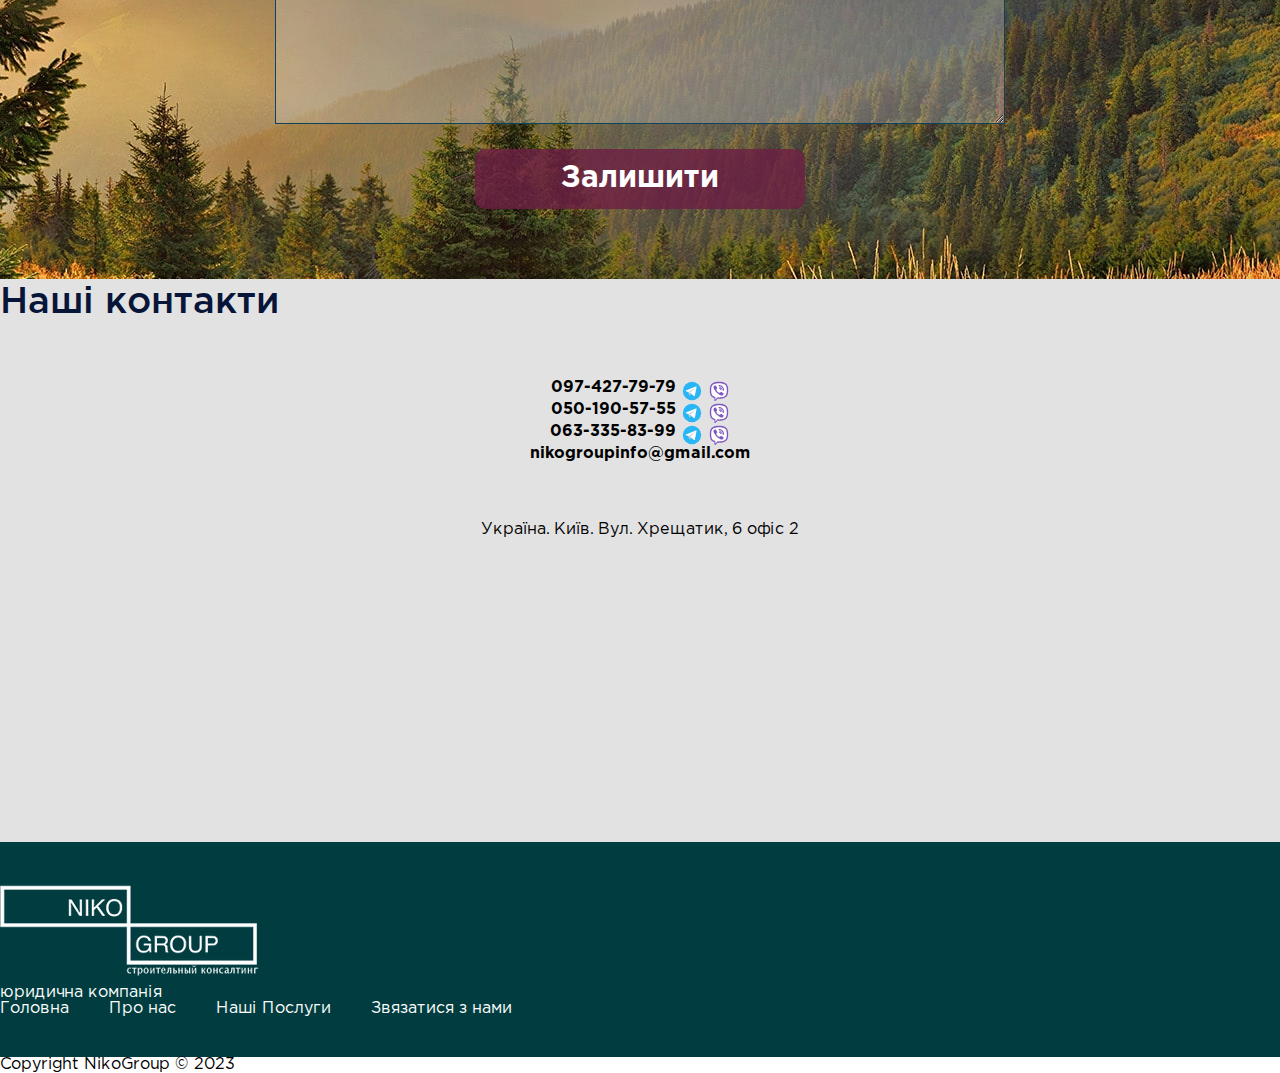
==== commit 383016ee: "+" ====
--- a/index.html
+++ b/index.html
@@ -142,7 +142,7 @@
     </section>
     <section class="kvalifikation">
       <div class="container">
-        <h2 class="mt-5 mb-5 text-center">Наша Кваліфікація</h2>
+        <h2 class="pt-5 mb-5 text-center">Наша Кваліфікація</h2>
         <div class="row">
           <div class="container-img col-md-6">
             <img
--- a/assets/style/style.css
+++ b/assets/style/style.css
@@ -147,11 +147,26 @@
   font-weight: 500;
 }
 
+.kvalifikation {
+  min-height: 600px;
+  background-image: url("../img/ofis.jpg");
+  background-position: center;
+  background-repeat: no-repeat;
+  background-size: cover;
+}
+.kvalifikation h2 {
+  color: white;
+  text-shadow: 1px 1px 3px black;
+}
+
 .sertificat {
   max-width: 25%;
 }
 
 .kvalifikation_list {
+  padding-top: 10px;
+  padding-bottom: 10px;
+  background-color: rgba(255, 255, 255, 0.925);
   margin-top: 40px;
   list-style-type: none;
 }
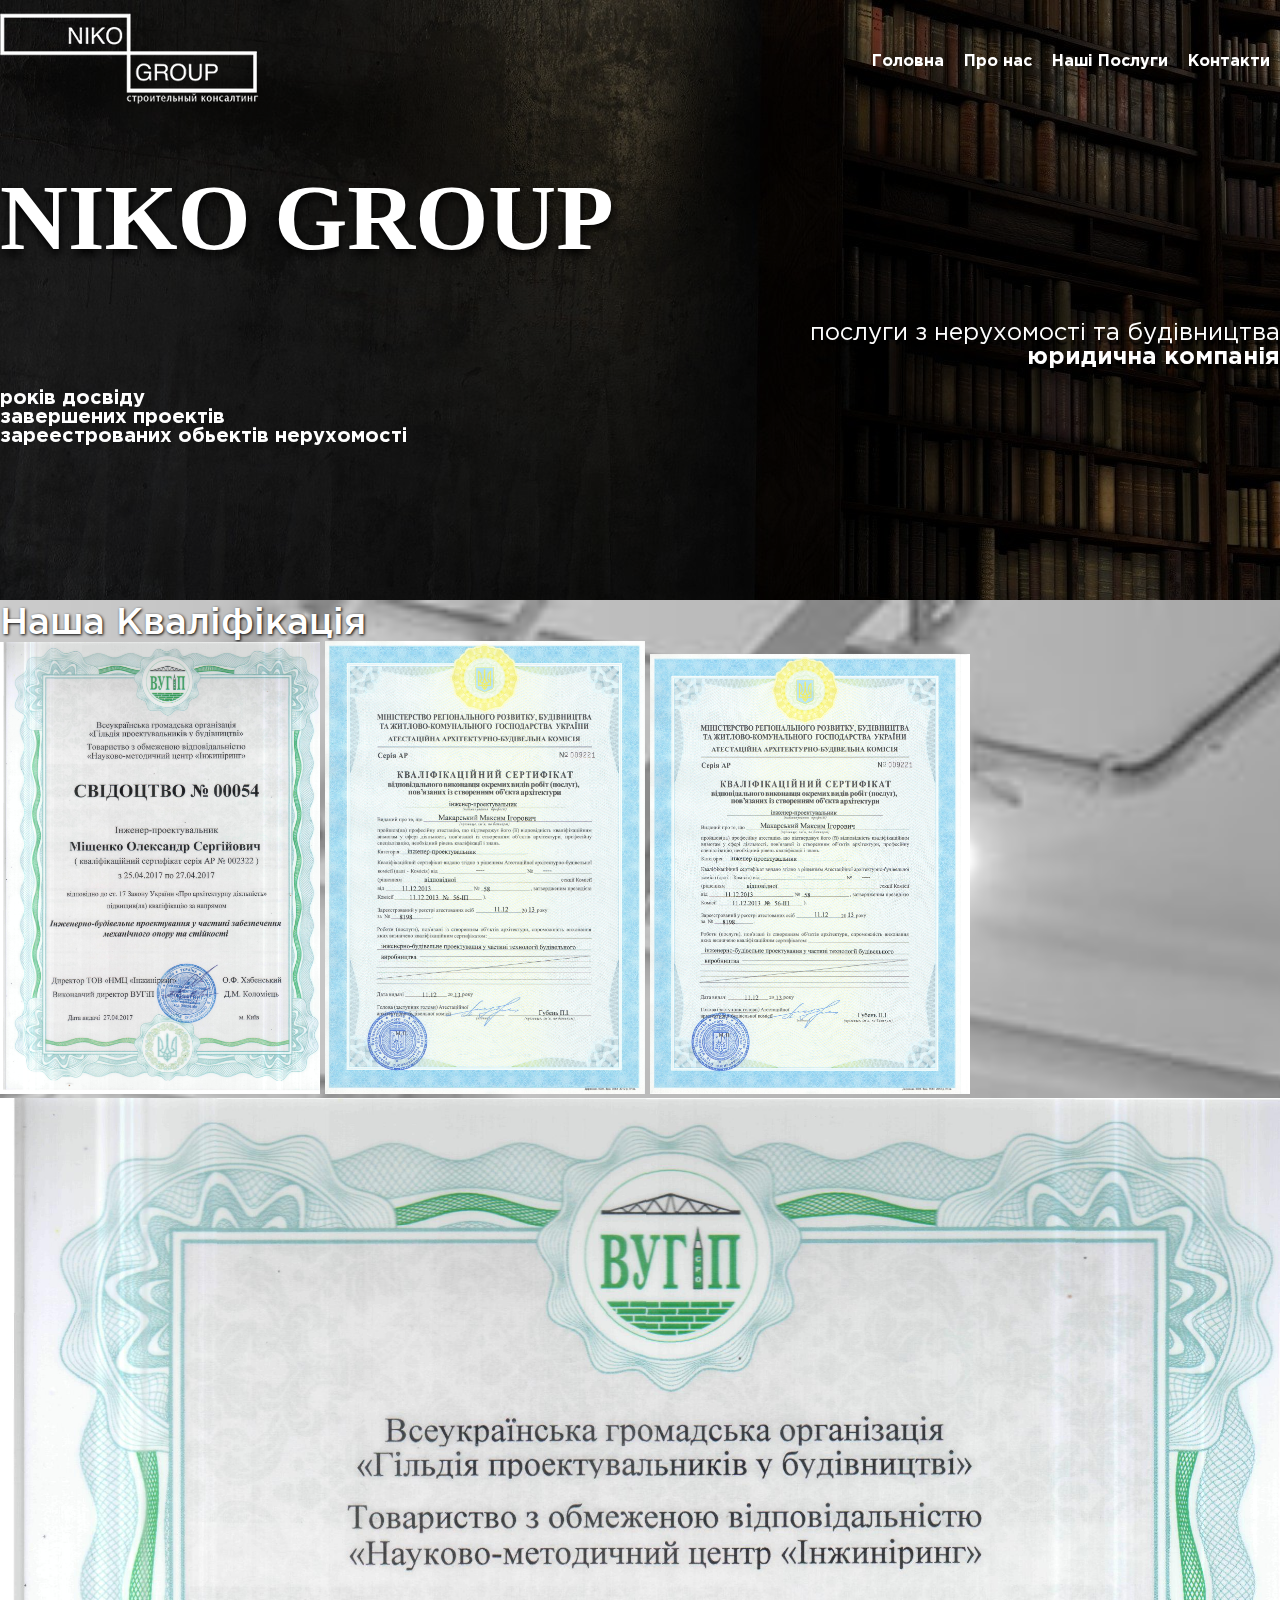
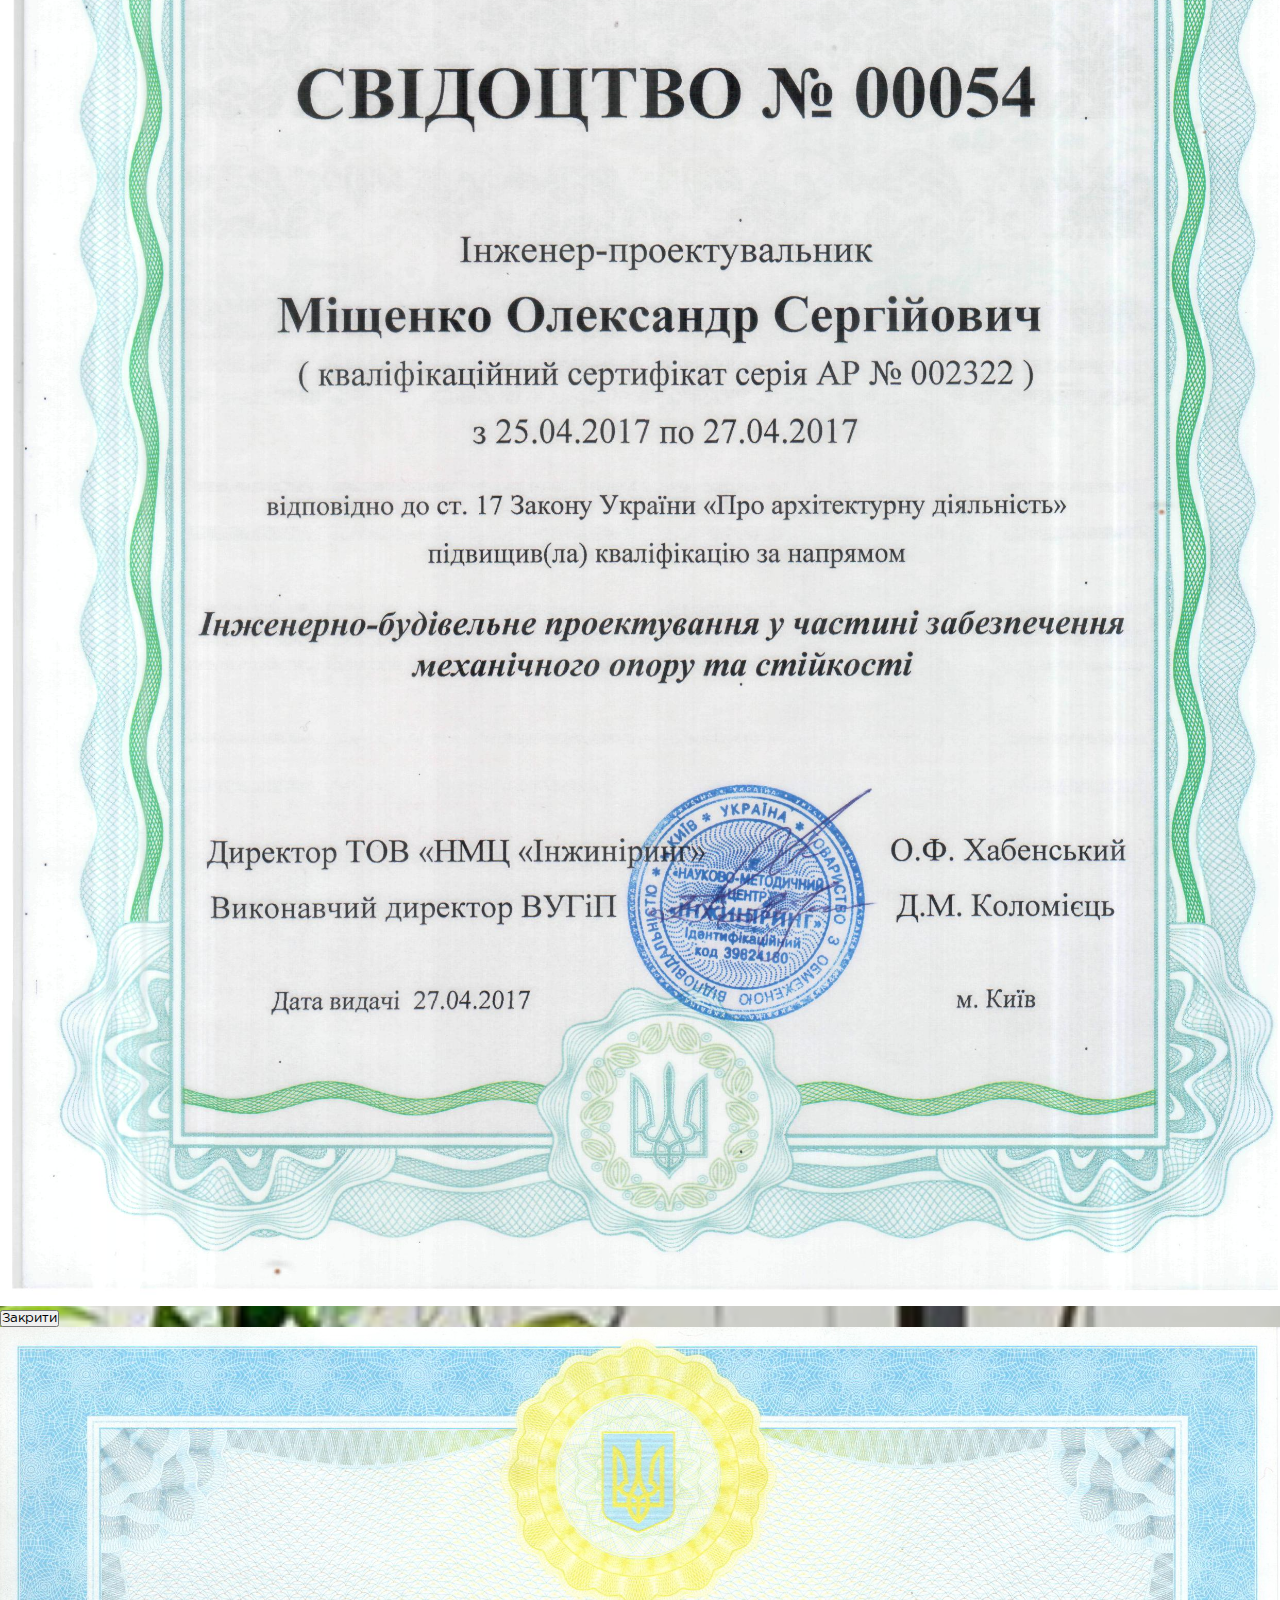
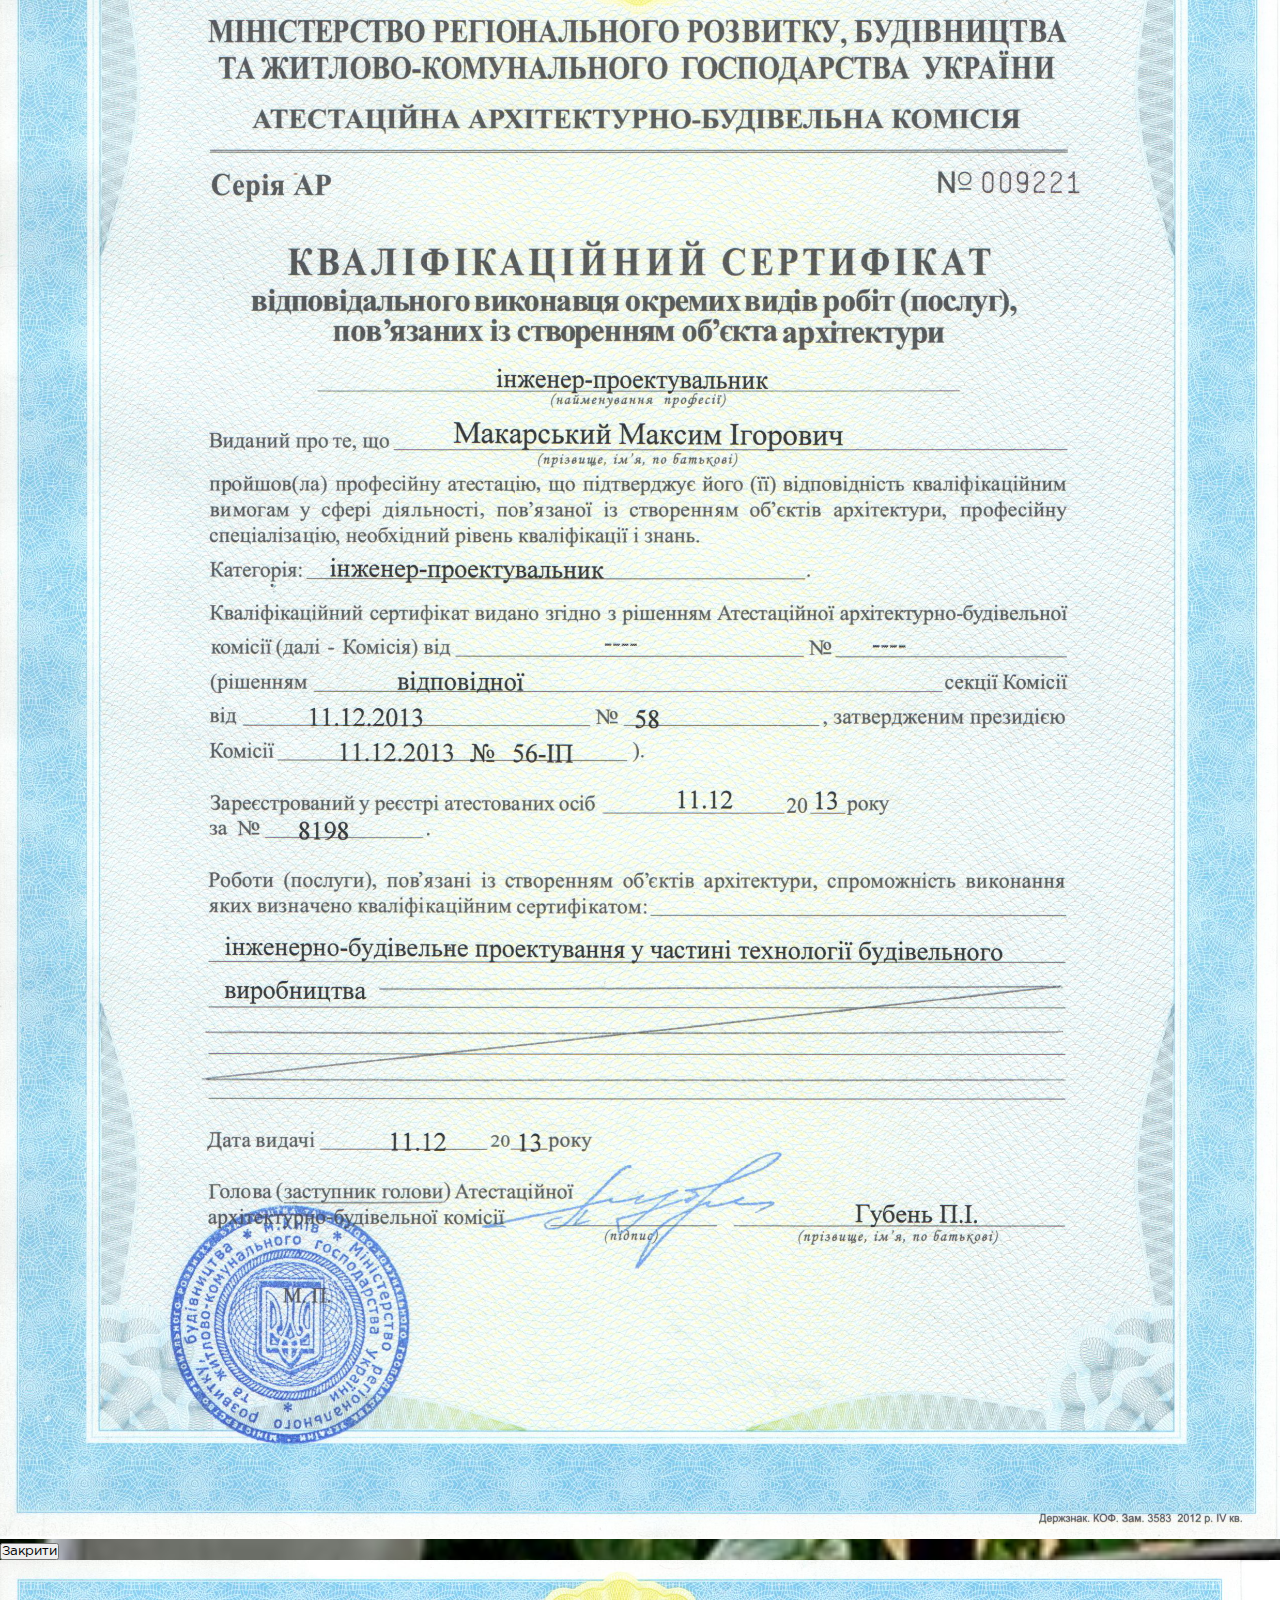
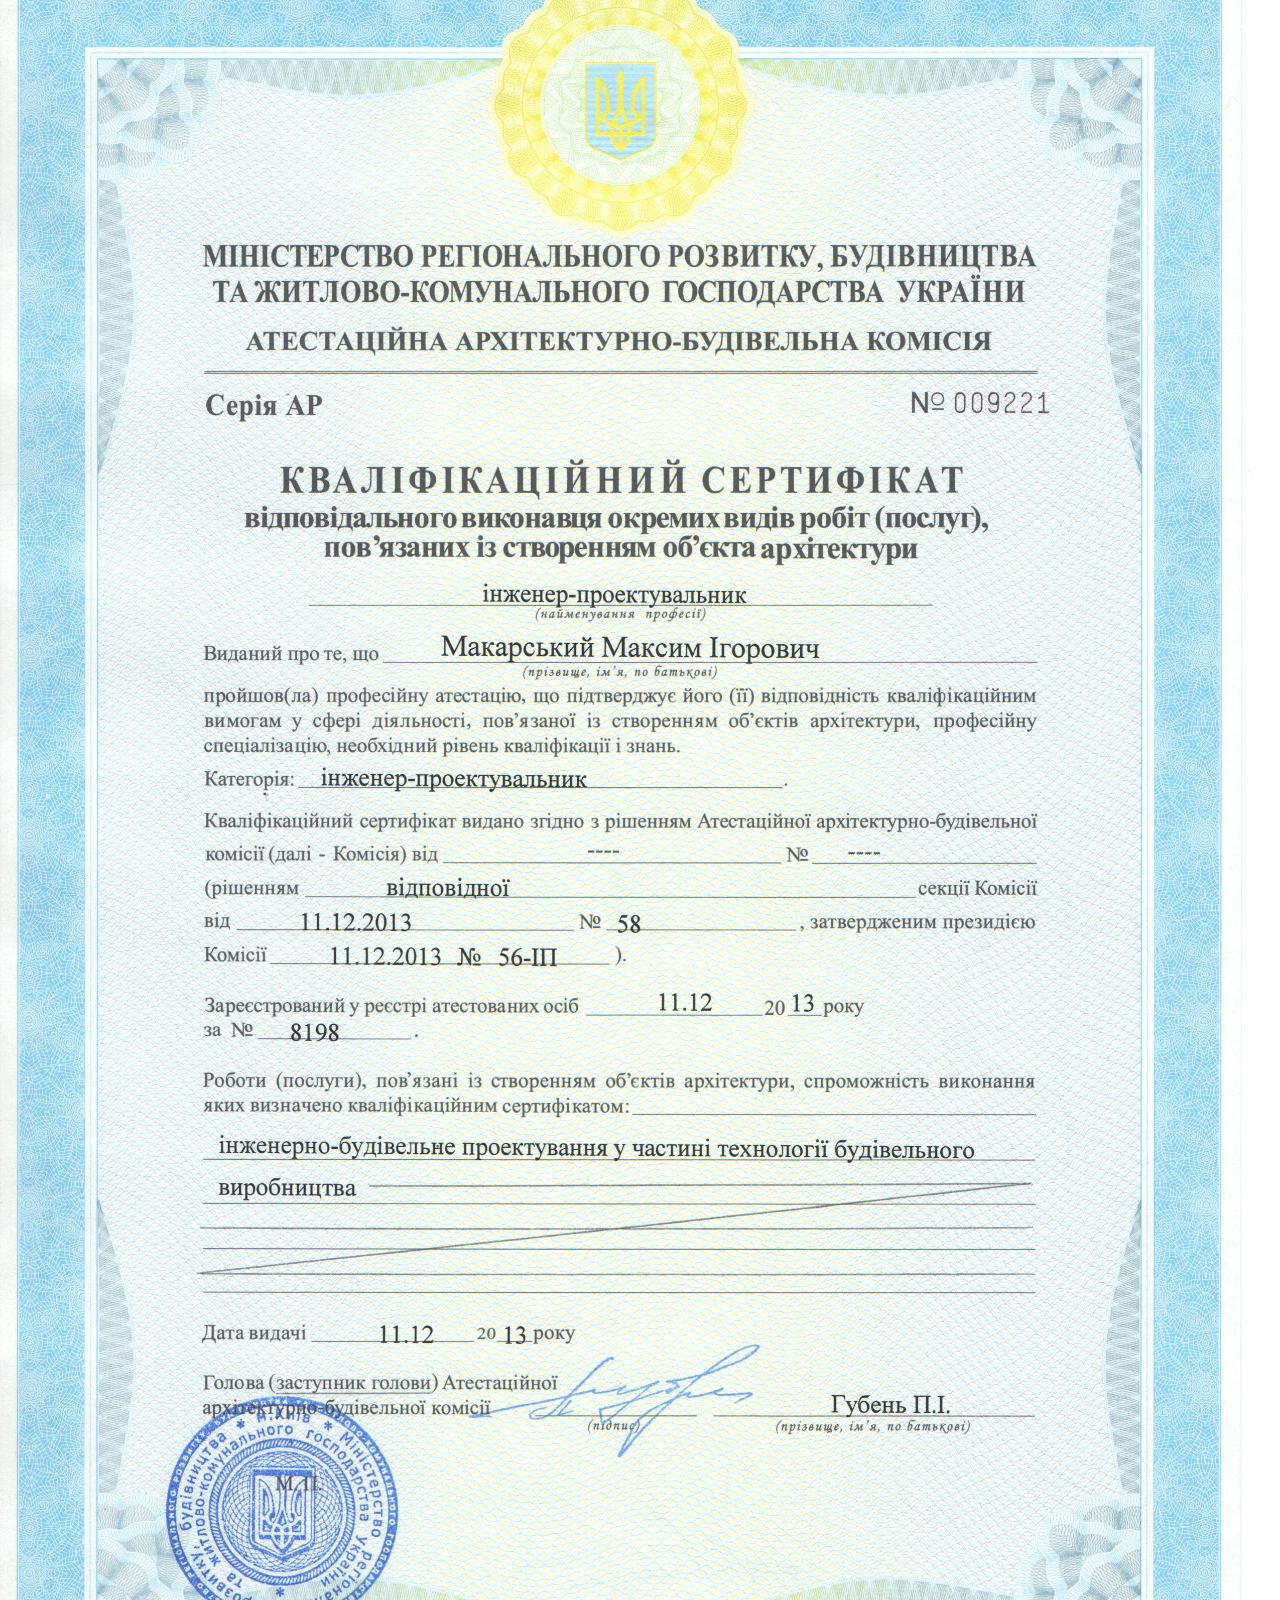
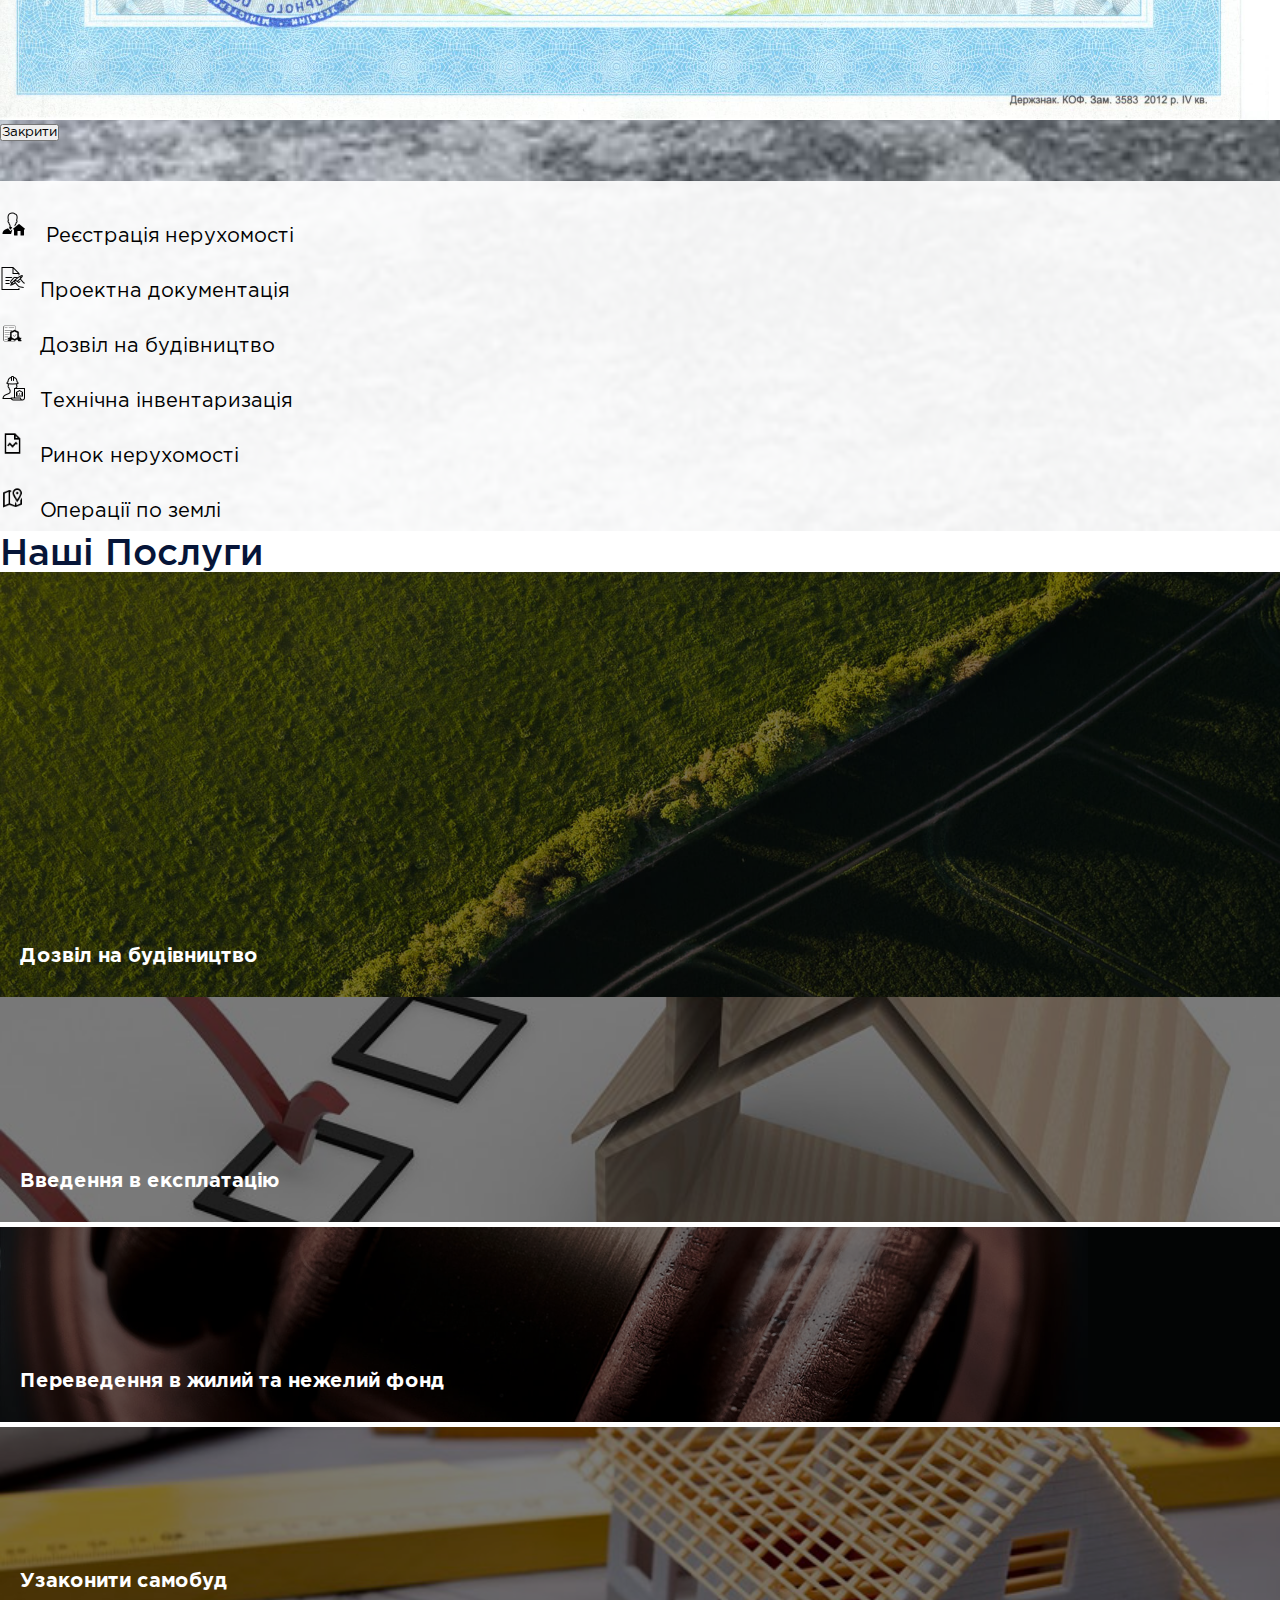
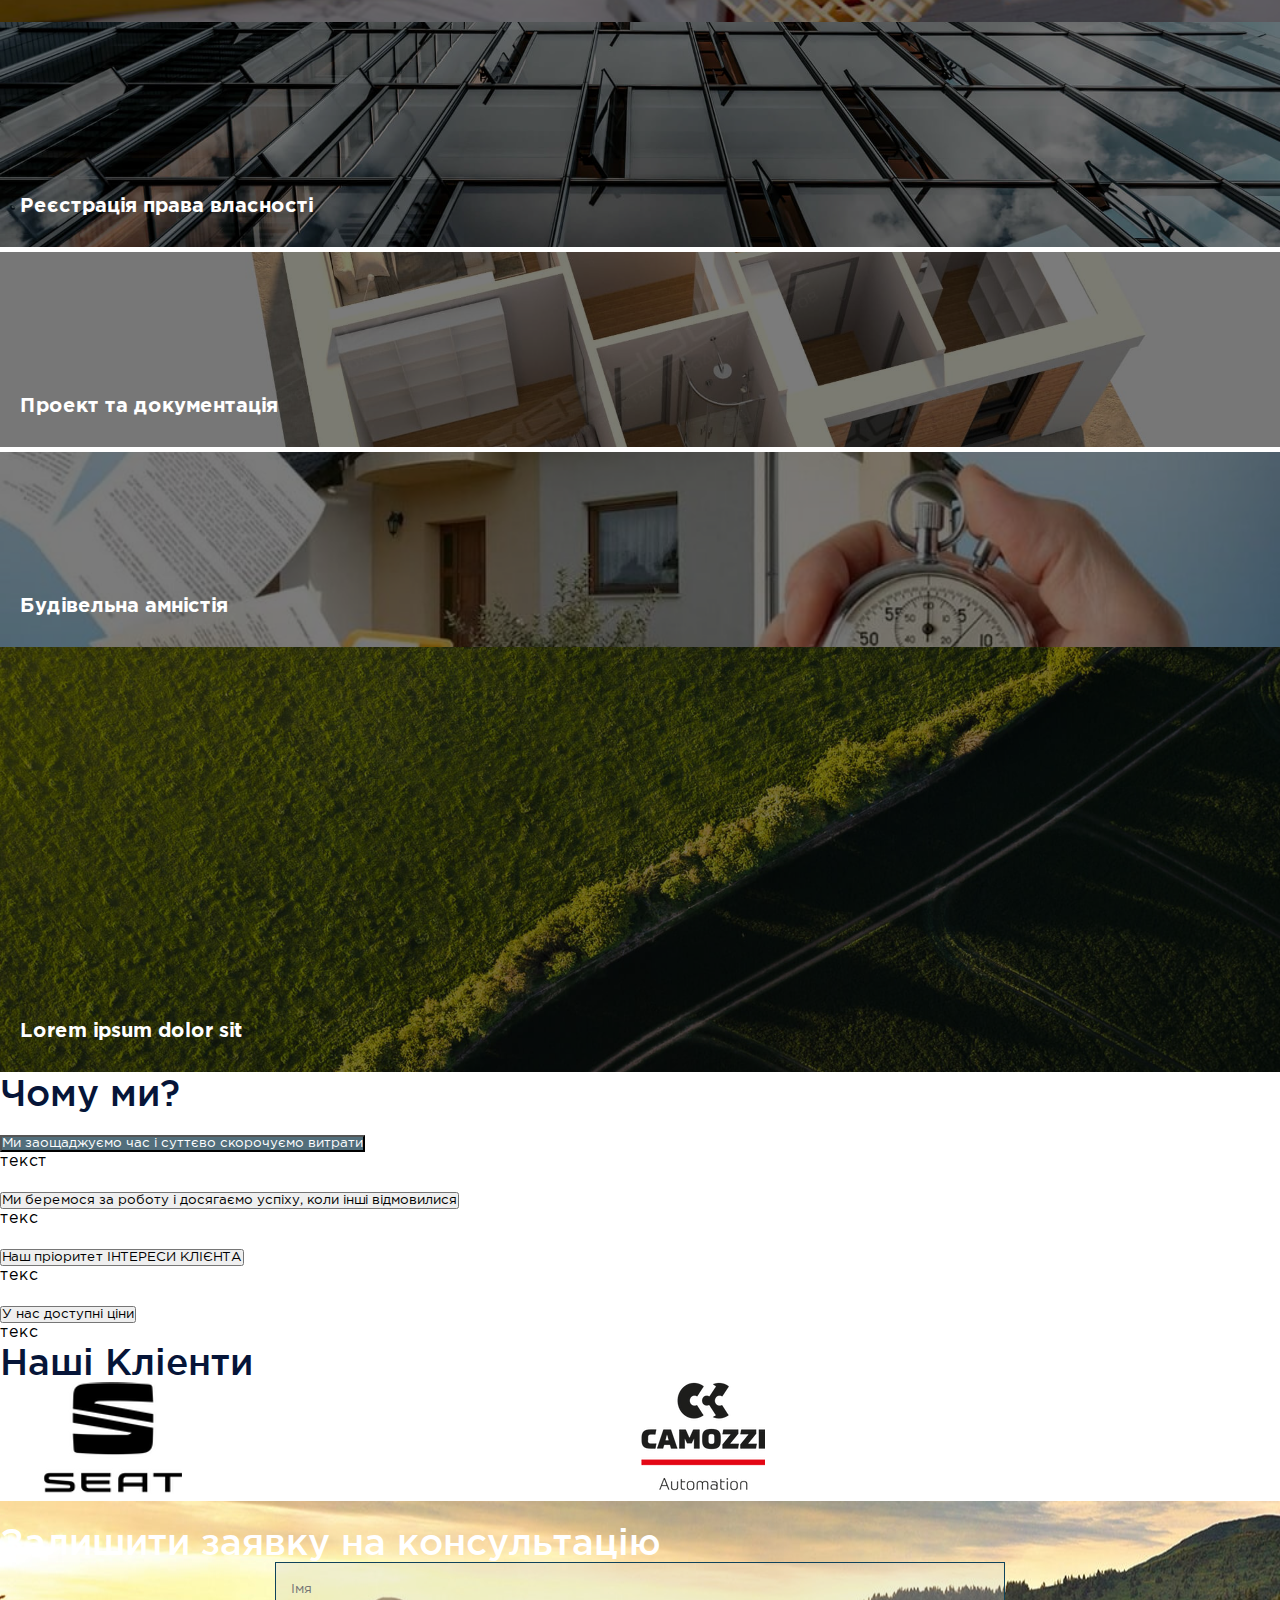
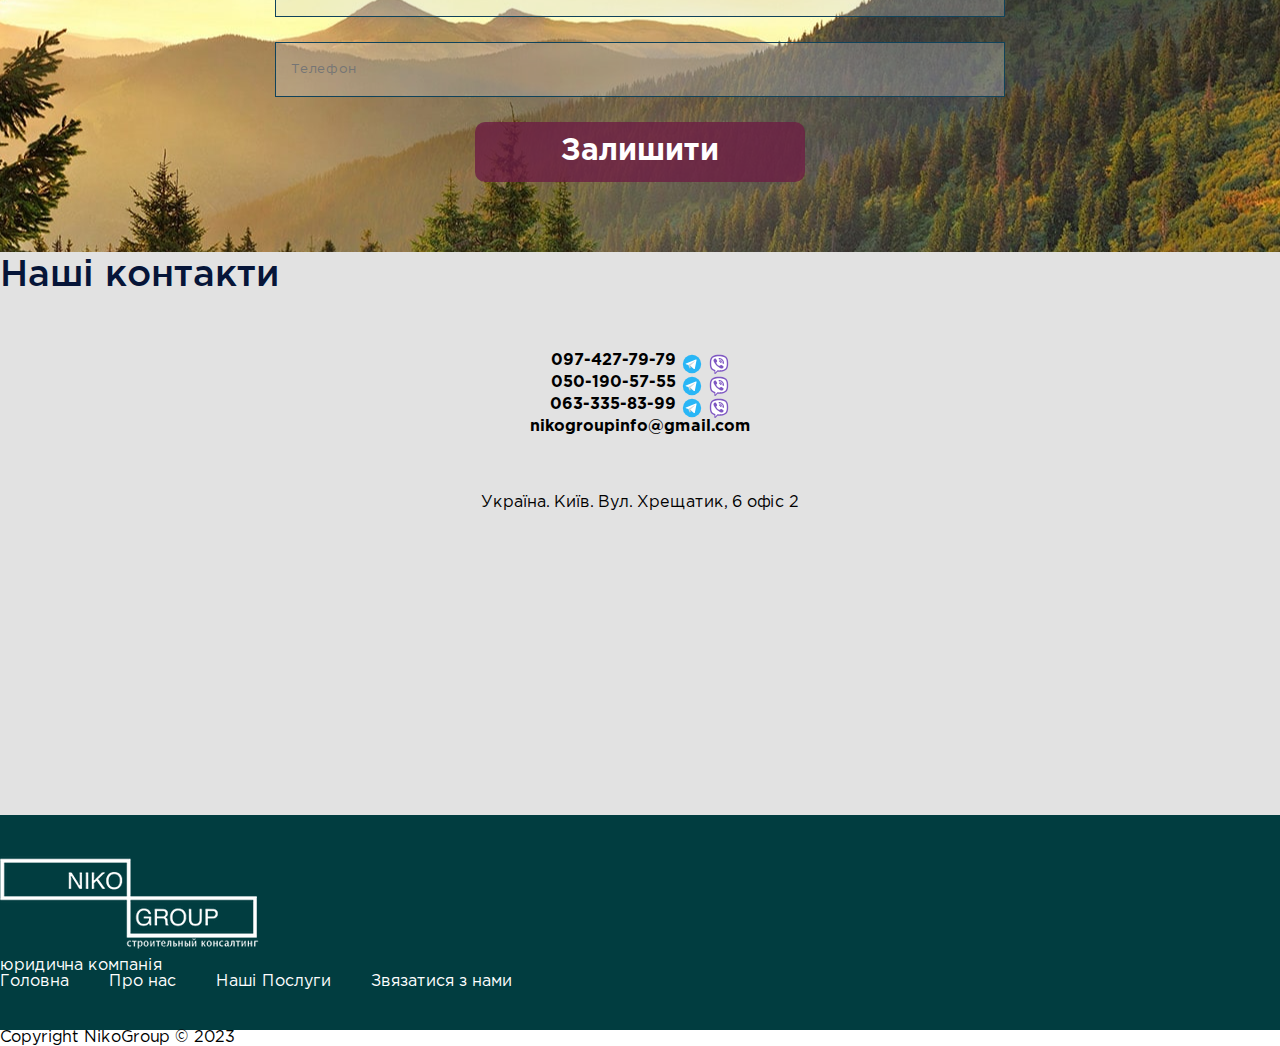
==== commit d73b7f5f: "+" ====
--- a/index.html
+++ b/index.html
@@ -30,7 +30,7 @@
   <body>
     <section class="golovna">
       <!-- Slider main container -->
-      <div class="swiper">
+      <div class="swiper slider-golovna">
         <!-- Additional required wrapper -->
         <div class="swiper-wrapper">
           <div class="swiper-slide">
@@ -272,7 +272,7 @@
               </li>
               <li>
                 <img
-                  src="./assets/img/svg/icons8-approval-50.png"
+                  src="./assets/img/svg/icons8-legal-permission-78 (1).png"
                   alt=""
                 />Дозвіл на будівництво
               </li>
@@ -284,13 +284,13 @@
               </li>
               <li>
                 <img
-                  src="./assets/img/svg/icons8-land-sales-50.png"
+                  src="./assets/img/svg/icons8-graph-report-64.png"
                   alt=""
                 />Ринок нерухомості
               </li>
               <li>
                 <img
-                  src="./assets/img/svg/map-svgrepo-com.svg"
+                  src="./assets/img/svg/icons8-map-64.png"
                   alt=""
                 />Операції по землі
               </li>
@@ -487,6 +487,20 @@
         </div>
       </div>
     </section>
+    <section class="klients">
+      <div class="container">
+        <h2 class="text-center">Наші Кліенти</h2>
+        <!-- Slider main container -->
+        <div class="swiper mt-5 mb-5 slider-klients">
+          <div class="swiper-wrapper">
+            <div class="swiper-slide"><img src="./assets/img/clients/1750435_company_logo_1.webp" alt=""></div>
+            <div class="swiper-slide"><img src="./assets/img/clients/log.webp" alt=""></div>
+            <div class="swiper-slide"><img src="./assets/img/clients/pumb 2.webp" alt=""></div>
+            <div class="swiper-slide"><img src="./assets/img/clients/Screenshot_4.webp" alt=""></div>
+          </div>
+        </div>
+      </div>
+    </section>
     <section class="application">
       <div class="container">
         <h2 class="mt-5 mb-5 text-center">Залишити заявку на консультацію</h2>
@@ -494,13 +508,7 @@
           <form action="post">
             <input type="text" placeholder="Імя" />
             <input type="tel" placeholder="Телефон" />
-            <textarea
-              placeholder="Повідомленя"
-              name=""
-              id=""
-              cols="30"
-              rows="10"
-            ></textarea>
+
             <button>Залишити</button>
           </form>
         </div>
@@ -566,13 +574,10 @@
         </div>
       </div>
     </footer>
-
+    <div class="text-center">Copyright NikoGroup © 2023</div>
     <a class="phone_mobile" href="tel:+380638868610">
-      <div class="bac"><img src="./assets/img/mobile-phone.svg" alt="" /></div>
-      
+      <div class="bac"><img src="./assets/img/mobile-phone.png" alt="" /></div>
     </a>
-    
-    <div class="text-center">Copyright NikoGroup © 2023</div>
     <script src="https://cdn.jsdelivr.net/npm/swiper@10/swiper-bundle.min.js"></script>
     <script
       src="https://cdn.jsdelivr.net/npm/bootstrap@5.2.3/dist/js/bootstrap.bundle.min.js"
--- a/assets/style/style.css
+++ b/assets/style/style.css
@@ -40,7 +40,7 @@
   min-height: 600px;
 }
 
-.swiper {
+.slider-golovna {
   z-index: 0;
   top: 0;
   left: 0;
@@ -445,6 +445,14 @@
   display: none;
 }
 
+.swiper-button-next {
+  display: none;
+}
+
+.swiper-button-prev {
+  display: none;
+}
+
 @keyframes showHeader {
   0% {
     opacity: 0;
@@ -462,13 +470,13 @@
 }
 @keyframes mobilPhone {
   0% {
-    transform: scale(1);
+    transform: rotate(15deg);
   }
   50% {
-    transform: scale(1.2);
+    transform: rotate(0deg);
   }
   100% {
-    transform: scale(1);
+    transform: rotate(15deg);
   }
 }
 @media (max-width: 1245px) {
@@ -477,11 +485,17 @@
   }
 }
 @media (max-width: 992px) {
+  .counter .col-sm-4 {
+    display: flex;
+    justify-content: center;
+    gap: 10px;
+    flex-wrap: wrap;
+  }
   .container-img {
     display: flex;
     justify-content: center;
   }
-  .swiper {
+  .slider-golovna {
     display: none;
   }
   .golovna {
@@ -642,18 +656,18 @@
     position: fixed;
     z-index: 2;
     bottom: 40px;
-    background-color: #013d40;
+    background-color: rgba(1, 61, 64, 0.6);
     display: flex;
     justify-content: center;
     align-items: center;
     border-radius: 50%;
     border: 1px solid white;
-    width: 150px;
-    height: 150px;
+    width: 80px;
+    height: 80px;
     right: 20px;
   }
   .phone_mobile img {
-    width: 70px;
+    width: 50px;
     animation: mobilPhone 3s infinite;
   }
 }
@@ -661,4 +675,23 @@
   .counter {
     text-align: center;
   }
+}
+/* width */
+::-webkit-scrollbar {
+  width: 10px;
+}
+
+/* Track */
+::-webkit-scrollbar-track {
+  background: #f1f1f1;
+}
+
+/* Handle */
+::-webkit-scrollbar-thumb {
+  background: #013d40;
+}
+
+/* Handle on hover */
+::-webkit-scrollbar-thumb:hover {
+  background: #013d40;
 }/*# sourceMappingURL=style.css.map */